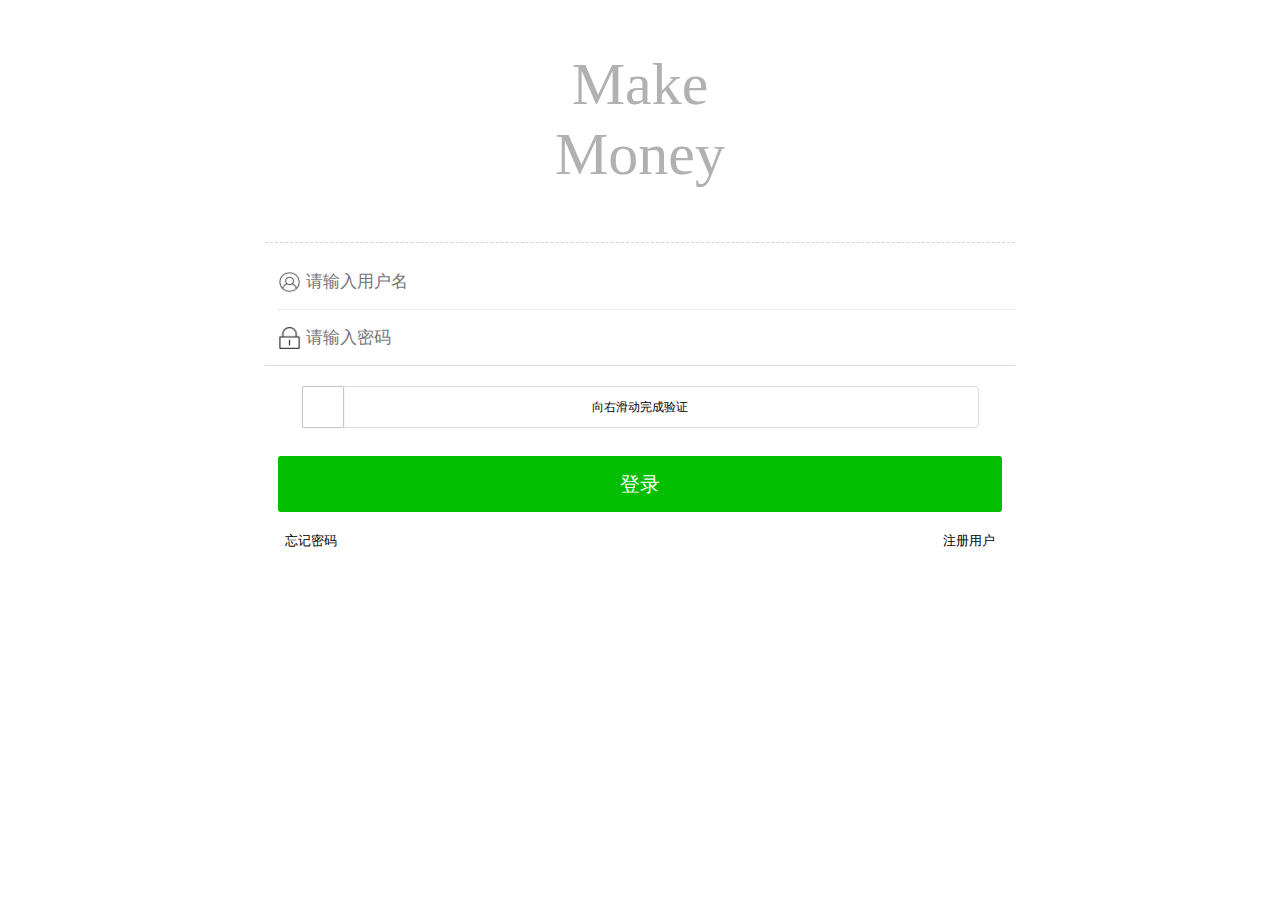
==== hb_web/src/main/webapp/WEB-INF/login.html @ 4bcb5516 "init project" ====
<!DOCTYPE html>
<html>
<head>
    <meta charset="UTF-8">
    <title>用户登陆</title>
    <meta content="width=device-width,initial-scale=1.0,maximum-scale=1.0,user-scalable=0" name="viewport"/>
    <meta content="yes" name="apple-mobile-web-app-capable"/>
    <meta content="black" name="apple-mobile-web-app-status-bar-style"/>
    <meta content="telephone=no" name="format-detection"/>
    <link rel="stylesheet" href="../css/ydui.css?rev=@@hash"/>
    <link rel="stylesheet" href="../css/demo.css"/>
    <link rel="stylesheet" type="text/css" href="../css/verify.css">
    <script src="../js/ydui.flexible.js"></script>
</head>
<body style="background-color: #FFFFFF;">
<section class="g-flexview">
    <aside class="demo-tip" style="text-align: center;padding-top: 10%;padding-bottom: 10%;">
           <span style="font-size: 60px;">Make</span><br><br><br>
    		<span style="font-size: 60px;">Money</span>    
    </aside>
    <section class="g-scrollview">
    <form action="" method="post" id="ff">
        <div class="m-cell">
        	<div class="cell-item">
                <div class="cell-left"><span class="cell-icon"><img src="../img/yh.png" /></span></div>
                <div class="cell-right">
                    <input type="text" name="username" id="username" class="cell-input" placeholder="请输入用户名" autocomplete="off" />
                </div>
            </div>
            <div class="cell-item">
                <div class="cell-left"><span class="cell-icon"><img src="../img/pasword.png" /></span></div>
                <div class="cell-right">
                    <input type="password" name="password" id="password" class="cell-input" placeholder="请输入密码" autocomplete="off" />
                </div>
            </div>
        </div>
       <!-- <h3>滑动验证码</h3>-->
        <center><div id="mpanel1"></div></center>

		<div class="m-button">
            <input id="login" type="submit" value="登录" class="btn-block btn-primary"/>
       </div>
   </form>
       <div style="padding: 20px;font-size: 13px;">
       	<a href="/toreg" style="float: right;">注册用户</a>
		<a href="back.html">忘记密码</a>
       </div>
	
    </section>

</section>

<!--<script src="http://apps.bdimg.com/libs/jquery/2.1.4/jquery.min.js"></script>-->
<script src="../js/jquery.min.js" ></script>
<script src="../js/ydui.js"></script>

<script src="../js/verify.js"></script>
<script src="../js/common.js"></script>
<script type="text/javascript" src="../js/login.js" ></script>

</body>
</html>
---- hb_web/src/main/webapp/css/ydui.css ----
/**
 * Component:	Variables
 * Description:	Define all variables
*/
*, *:before, *:after { box-sizing: border-box; outline: none; }
html, body { height: 100%; }
body { background-color: #F5F5F5; font-size: 12px; -webkit-font-smoothing: antialiased; font-family: arial, sans-serif; }
body, h1, h2, h3, h4, h5, h6, hr, p, blockquote, dl, dt, dd, ul, ol, li, pre, form, fieldset, legend, button, input, textarea, th, td, iframe { margin: 0; padding: 0; }
img, article, aside, details, figcaption, figure, footer, header, menu, nav, section, summary, time, mark, audio, video { display: block; margin: 0; padding: 0; }
h1, h2, h3, h4, h5, h6 { font-size: 100%; }
fieldset, img { border: 0; }
address, caption, cite, dfn, em, th, var, i, em { font-style: normal; font-weight: normal; }
ol, ul { list-style: none; }
a { text-decoration: none; color: inherit; }
a:hover { text-decoration: none; }
a, label, button, input, select { -webkit-tap-highlight-color: rgba(0, 0, 0, 0); }
input, select, button { font: 100% tahoma, \5b8b\4f53, arial; vertical-align: baseline; border-radius: 0; background-color: transparent; -webkit-appearance: none; -moz-appearance: none; }
button::-moz-focus-inner, input[type="reset"]::-moz-focus-inner, input[type="button"]::-moz-focus-inner, input[type="submit"]::-moz-focus-inner, input[type="file"] > input[type="button"]::-moz-focus-inner {
 border: none;
}
input[type=checkbox], input[type=radio] { vertical-align: middle; }
input::-webkit-outer-spin-button, input::-webkit-inner-spin-button {
 -webkit-appearance: none !important;
 -moz-appearance: none !important;
 margin: 0;
}
input:-webkit-autofill {
 -webkit-box-shadow: 0 0 0 1000px white inset;
}
textarea { outline: none; border-radius: 0; -webkit-appearance: none; -moz-appearance: none; overflow: auto; resize: none; font: 100% tahoma, \5b8b\4f53, arial; }
table { border-collapse: collapse; border-spacing: 0; }
.g-view { margin: 0 auto; max-width: 750px; min-width: 300px; }
.g-view:before { content: ''; display: block; width: 100%; height: 0.9rem; }
.g-view:after { content: ''; display: block; width: 100%; height: 1.5rem; }
.g-flexview { height: 100%; display: -webkit-box; display: -webkit-flex; display: -ms-flexbox; display: flex; -webkit-box-orient: vertical; -webkit-box-direction: normal; -webkit-flex-direction: column; -ms-flex-direction: column; flex-direction: column; margin: 0 auto; max-width: 750px; min-width: 300px; }
.g-scrollview { width: 100%; height: 100%; -webkit-box-flex: 1; -webkit-flex: 1; -ms-flex: 1; flex: 1; overflow-y: auto; overflow-x: hidden; -webkit-overflow-scrolling: touch; position: relative; margin-bottom: -1px; }
.g-scrollview:after { content: ''; display: block; width: 100%; height: 0.5rem; }
.ios .g-scrollview { margin-top: 1px; }
.hairline .g-scrollview { margin-top: 0.5px; }
.g-fix-ios-overflow-scrolling-bug { -webkit-overflow-scrolling: auto; }
.mask-black-dialog { background-color: rgba(0, 0, 0, 0.4); position: fixed; z-index: 1500; bottom: 0; right: 0; left: 0; top: 0; display: -webkit-box; display: -webkit-flex; display: -ms-flexbox; display: flex; -webkit-box-pack: center; -webkit-justify-content: center; -ms-flex-pack: center; justify-content: center; -webkit-box-align: center; -webkit-align-items: center; -ms-flex-align: center; align-items: center; }
.mask-black { background-color: rgba(0, 0, 0, 0.4); position: fixed; z-index: 500; bottom: 0; right: 0; left: 0; top: 0; display: -webkit-box; display: -webkit-flex; display: -ms-flexbox; display: flex; -webkit-box-pack: center; -webkit-justify-content: center; -ms-flex-pack: center; justify-content: center; -webkit-box-align: center; -webkit-align-items: center; -ms-flex-align: center; align-items: center; }
.mask-white-dialog { background-color: rgba(0, 0, 0, 0); position: fixed; z-index: 1500; bottom: 0; right: 0; left: 0; top: 0; display: -webkit-box; display: -webkit-flex; display: -ms-flexbox; display: flex; -webkit-box-pack: center; -webkit-justify-content: center; -ms-flex-pack: center; justify-content: center; -webkit-box-align: center; -webkit-align-items: center; -ms-flex-align: center; align-items: center; }
.mask-white { background-color: rgba(0, 0, 0, 0); position: fixed; z-index: 500; bottom: 0; right: 0; left: 0; top: 0; display: -webkit-box; display: -webkit-flex; display: -ms-flexbox; display: flex; -webkit-box-pack: center; -webkit-justify-content: center; -ms-flex-pack: center; justify-content: center; -webkit-box-align: center; -webkit-align-items: center; -ms-flex-align: center; align-items: center; }
@font-face { font-family: 'YDUI-INLAY'; src: url([data-uri]) format('truetype'); }
.m-button { padding: 0 0.24rem; }
.btn { text-align: center; position: relative; border: none; pointer-events: auto; height: 0.7rem; line-height: 0.7rem; font-size: 0.26rem; display: inline-block; padding: 0 .2rem; border-radius: 3px; }
.btn-block { text-align: center; position: relative; border: none; pointer-events: auto; width: 100%; display: block; font-size: 0.36rem; height: 1rem; line-height: 1rem; margin-top: 0.5rem; border-radius: 3px; }
.btn-primary { background-color: #04BE02; color: #FFF; }
.btn-primary:active { background-color: #04ab02; }
.btn-danger { background-color: #EF4F4F; color: #FFF; }
.btn-danger:active { background-color: #d74747; }
.btn-warning { background-color: #FFB400; color: #FFF; }
.btn-warning:active { background-color: #e6a200; }
.btn-disabled { background-color: #CCC; color: #F0F0F0; pointer-events: none; }
.btn-disabled:active { background-color: #b8b8b8; }
.btn-hollow { background-color: #FFF; color: #454545; }
.btn-hollow:active { background-color: #e6e6e6; }
.btn-hollow:after { content: ''; width: 200%; height: 200%; position: absolute; top: 0; left: 0; -webkit-transform: scale(0.5); transform: scale(0.5); -webkit-transform-origin: 0 0; transform-origin: 0 0; border: 1px solid #D9D9D9; border-radius: 6px; }
input[type="button"].btn-hollow, input[type="submit"].btn-hollow { border: 1px solid #D9D9D9; }
.hairline input[type="button"].btn-hollow, .hairline input[type="submit"].btn-hollow { border: 0.5px solid #B2B2B2; }
@-webkit-keyframes zoomIn {
 from {
 opacity: 0;
 -webkit-transform: scale3d(0.3, 0.3, 0.3);
 transform: scale3d(0.3, 0.3, 0.3);
}
 50% {
 opacity: 1;
}
}
@keyframes zoomIn {
 from {
 opacity: 0;
 -webkit-transform: scale3d(0.3, 0.3, 0.3);
 transform: scale3d(0.3, 0.3, 0.3);
}
 50% {
 opacity: 1;
}
}
.m-confirm { width: 85%; background-color: #FAFAFA; border-radius: 2px; font-size: 15px; -webkit-animation: zoomIn .15s ease forwards; animation: zoomIn .15s ease forwards; }
.m-alert { -webkit-animation: zoomIn .15s ease forwards; animation: zoomIn .15s ease forwards; }
.m-alert .confirm-bd { text-align: center; padding: 20px 20px 0 20px; }
.m-alert .confirm-ft { margin-top: 14px; }
.confirm-hd { text-align: left; padding: 15px 20px 5px; }
.confirm-hd .confirm-title { font-weight: normal; color: #444; word-break: break-all; }
.confirm-bd { text-align: left; padding: 0 20px; font-size: 14px; color: #888; line-height: 20px; word-break: break-all; }
.confirm-ft { position: relative; line-height: 40px; margin-top: 14px; display: -webkit-box; display: -webkit-flex; display: -ms-flexbox; display: flex; }
.confirm-ft:after { content: ''; position: absolute; z-index: 0; top: 0; left: 0; width: 100%; height: 1px; border-top: 1px solid #D9D9D9; -webkit-transform: scaleY(0.5); transform: scaleY(0.5); -webkit-transform-origin: 0 0; transform-origin: 0 0; }
.confirm-ft > a { position: relative; text-align: center; display: block; -webkit-box-flex: 1; -webkit-flex: 1; -ms-flex: 1; flex: 1; padding: 0 2px; }
.confirm-ft > a:not(:last-child):after { content: ''; position: absolute; z-index: 0; top: 0; right: 0; height: 100%; border-right: 1px solid #D9D9D9; -webkit-transform: scaleX(0.5); transform: scaleX(0.5); -webkit-transform-origin: 100% 0; transform-origin: 100% 0; }
.confirm-ft > a.confirm-btn.default { color: #353535; }
.confirm-ft > a.confirm-btn.primary { color: #0BB20C; }

@media screen and (min-width: 768px) {
.m-confirm { width: 40%; }
}
.m-toast { min-width: 130px; max-width: 80%; padding-top: 20px; background: rgba(40, 40, 40, 0.8); text-align: center; border-radius: 3px; color: #FFF; z-index: 1501; -webkit-animation: zoomIn .06s ease forwards; animation: zoomIn .06s ease forwards; }
.m-toast.none-icon { padding-top: 10px; border-radius: 3px; }
.m-toast.none-icon .toast-content { padding: 0 36px 10px 36px; }
.toast-content { font-size: 15px; padding: 0 15px 20px 15px; line-height: 22px; word-break: break-all; }
.toast-success-ico, .toast-error-ico { display: block; margin-bottom: 10px; }
.toast-success-ico:after, .toast-error-ico:after { display: inline-block; content: ''; }
.toast-success-ico:after { width: 43px; height: 35px; background: url('[data-uri]') no-repeat; background-size: 43px 35px; }
.toast-error-ico:after { width: 35px; height: 35px; background: url('[data-uri]') no-repeat; background-size: 35px 35px; }
@-webkit-keyframes downIn {
 0% {
 opacity: 0;
 -webkit-transform: translate3d(0, -50px, 0);
 transform: translate3d(0, -50px, 0);
}
 50% {
 opacity: .5;
}
 100% {
 opacity: 1;
 -webkit-transform: translate3d(0, 0, 0);
 transform: translate3d(0, 0, 0);
}
}
@keyframes downIn {
 0% {
 opacity: 0;
 -webkit-transform: translate3d(0, -50px, 0);
 transform: translate3d(0, -50px, 0);
}
 50% {
 opacity: .5;
}
 100% {
 opacity: 1;
 -webkit-transform: translate3d(0, 0, 0);
 transform: translate3d(0, 0, 0);
}
}
@-webkit-keyframes upOut {
 0% {
 opacity: 1;
 -webkit-transform: translate3d(0, 0, 0);
 transform: translate3d(0, 0, 0);
}
 50% {
 opacity: 1;
}
 100% {
 opacity: 0;
 -webkit-transform: translate3d(0, -50px, 0);
 transform: translate3d(0, -50px, 0);
}
}
@keyframes upOut {
 0% {
 opacity: 1;
 -webkit-transform: translate3d(0, 0, 0);
 transform: translate3d(0, 0, 0);
}
 50% {
 opacity: 1;
}
 100% {
 opacity: 0;
 -webkit-transform: translate3d(0, -50px, 0);
 transform: translate3d(0, -50px, 0);
}
}
.m-notify { position: fixed; top: 0; left: 0; width: 100%; background-color: rgba(0, 0, 0, 0.8); line-height: .28rem; z-index: 1500; font-size: .26rem; color: #FFF; padding: .3rem .24rem; opacity: 0; -webkit-animation: downIn .2s linear forwards; animation: downIn .2s linear forwards; word-break: break-all; text-align: center; }
.m-notify.notify-out { opacity: 1; -webkit-animation: upOut .15s linear forwards; animation: upOut .15s linear forwards; }
@-webkit-keyframes rotate-loading {
 0% {
 -webkit-transform: rotate(0);
 transform: rotate(0);
}
 100% {
 -webkit-transform: rotate(360deg);
 transform: rotate(360deg);
}
}
@keyframes rotate-loading {
 0% {
 -webkit-transform: rotate(0);
 transform: rotate(0);
}
 100% {
 -webkit-transform: rotate(360deg);
 transform: rotate(360deg);
}
}
.m-loading { border-radius: 4px; color: #FFF; background-color: rgba(40, 40, 40, 0.8); -webkit-animation: zoomIn .1s ease forwards; animation: zoomIn .1s ease forwards; display: -webkit-box; display: -webkit-flex; display: -ms-flexbox; display: flex; -webkit-box-align: center; -webkit-align-items: center; -ms-flex-align: center; align-items: center; padding: 0 23px 0 24px; height: 48px; }
.m-loading .loading-icon { width: 28px; height: 28px; background: url('[data-uri]') no-repeat; background-size: 28px 28px; -webkit-animation: rotate-loading 0.45s linear forwards infinite; animation: rotate-loading 0.45s linear forwards infinite; margin-right: 10px; }
.m-loading .loading-txt { font-size: 15px; color: #FFF; max-width: 140px; overflow: hidden; white-space: nowrap; text-overflow: ellipsis; }
.m-celltitle { padding: 0 0.24rem 0.1rem; font-size: 0.3rem; text-align: left; color: #888; position: relative; z-index: 1; }
.m-celltitle:after { content: ''; position: absolute; z-index: 0; bottom: 0; left: 0; width: 100%; height: 1px; border-bottom: 1px solid #D9D9D9; -webkit-transform: scaleY(0.5); transform: scaleY(0.5); -webkit-transform-origin: 0 100%; transform-origin: 0 100%; }
.m-cell { background-color: #FFF; position: relative; z-index: 1; margin-bottom: .35rem; }
.m-cell:after { content: ''; position: absolute; z-index: 0; bottom: 0; left: 0; width: 100%; height: 1px; border-bottom: 1px solid #B2B2B2; -webkit-transform: scaleY(0.5); transform: scaleY(0.5); -webkit-transform-origin: 0 100%; transform-origin: 0 100%; }
.m-cell a.cell-item, .m-cell label.cell-item { background-color: #FFF; }
.m-cell a.cell-item:active, .m-cell label.cell-item:active { background-color: #f5f5f5; }
.cell-item { display: -webkit-box; display: -webkit-flex; display: -ms-flexbox; display: flex; position: relative; padding-left: 0.24rem; overflow: hidden; }
.cell-item:not(:last-child):after { margin-left: 0.24rem; content: ''; position: absolute; z-index: 0; bottom: 0; left: 0; width: 100%; height: 1px; border-bottom: 1px solid #D9D9D9; -webkit-transform: scaleY(0.5); transform: scaleY(0.5); -webkit-transform-origin: 0 100%; transform-origin: 0 100%; }
.cell-left { color: #333; font-size: 0.3rem; white-space: nowrap; display: -webkit-box; display: -webkit-flex; display: -ms-flexbox; display: flex; -webkit-box-align: center; -webkit-align-items: center; -ms-flex-align: center; align-items: center; }
.cell-right { -webkit-box-flex: 1; -webkit-flex: 1; -ms-flex: 1; flex: 1; width: 100%; min-height: 1rem; color: #525252; text-align: right; font-size: 0.26rem; padding-right: 0.24rem; display: -webkit-box; display: -webkit-flex; display: -ms-flexbox; display: flex; -webkit-box-align: center; -webkit-align-items: center; -ms-flex-align: center; align-items: center; -webkit-box-pack: end; -webkit-justify-content: flex-end; -ms-flex-pack: end; justify-content: flex-end; }
.cell-right input[type="datetime-local"], .cell-right input[type="date"], .cell-right input[type="time"] { line-height: 1rem; -webkit-appearance: none; -moz-appearance: none; }
.cell-right input[type="radio"], .cell-right input[type="checkbox"]:not(.m-switch) { -webkit-appearance: none; -moz-appearance: none; position: absolute; left: -9999em; }
.cell-right input[type="radio"] + .cell-radio-icon:after, .cell-right input[type="checkbox"]:not(.m-switch) + .cell-radio-icon:after, .cell-right input[type="radio"] + .cell-checkbox-icon:after, .cell-right input[type="checkbox"]:not(.m-switch) + .cell-checkbox-icon:after { font-family: 'YDUI-INLAY'; font-size: .44rem; }
.cell-right input[type="radio"] + .cell-radio-icon:after, .cell-right input[type="checkbox"]:not(.m-switch) + .cell-radio-icon:after { content: '\e600'; color: #4CD864; display: none; }
.cell-right input[type="radio"] + .cell-checkbox-icon:after, .cell-right input[type="checkbox"]:not(.m-switch) + .cell-checkbox-icon:after { content: '\e604'; color: #D9D9D9; }
.cell-right input[type="radio"]:checked + .cell-radio-icon:after, .cell-right input[type="checkbox"]:not(.m-switch):checked + .cell-radio-icon:after { display: inline-block; }
.cell-right input[type="radio"]:checked + .cell-checkbox-icon:after, .cell-right input[type="checkbox"]:not(.m-switch):checked + .cell-checkbox-icon:after { color: #4CD864; content: '\e601'; }
.cell-right:active { background: none;/* for firefox */
}
.cell-input { -webkit-box-flex: 1; -webkit-flex: 1; -ms-flex: 1; flex: 1; height: 1rem; border: none; font-size: 0.3rem; background: transparent; color: #555; display: -webkit-box; display: -webkit-flex; display: -ms-flexbox; display: flex; -webkit-box-pack: start; -webkit-justify-content: flex-start; -ms-flex-pack: start; justify-content: flex-start; text-align: left;/* fuck UC */
}
.cell-select { -webkit-box-flex: 1; -webkit-flex: 1; -ms-flex: 1; flex: 1; height: 1rem; border: none; display: block; color: #A9A9A9; font-size: 0.3rem; margin-left: -0.08rem;/* 去除select默认缩进 */
}
.cell-multiple-selecet { margin-right: 2%; -webkit-box-flex: 1; -webkit-flex-grow: 1; -ms-flex-positive: 1; flex-grow: 1; display: block; }
.cell-multiple-selecet select { width: 100%; height: .6rem; border: 1px solid #D9D9D9; border-radius: 2px; -webkit-appearance: none; -moz-appearance: none; text-indent: 2px; color: #A9A9A9; }
.cell-multiple-selecet select:active { border-color: #888; background-color: #F2F2F2; }
.cell-multiple-selecet select:focus { border: none; background-color: #C00; }
.cell-multiple-selecet:last-child { margin-right: 0; }
.cell-icon { display: block; }
.cell-icon:before, .cell-icon:after { color: #A6A5A5; font-size: 0.42rem !important; margin-right: .1rem; }
.cell-icon img { height: .4rem; margin-right: .1rem; }
.cell-arrow:after { margin-left: .05rem; margin-right: -0.08rem; display: block; font-family: 'YDUI-INLAY'; font-size: 0.34rem; color: #C9C9C9; content: '\e608'; }
.cell-textarea { width: 100%; border: none; display: block; /* for old android */
height: 1.5rem; padding: .2rem 0; }
.m-switch { -webkit-appearance: none; -moz-appearance: none; position: relative; display: block; width: 52px; height: 32px; left: 0; border: 1px solid #DFDFDF; border-radius: 16px; background-color: #DFDFDF; z-index: 2; }
.m-switch:before, .m-switch:after { content: ''; position: absolute; top: 0; left: 0; height: 30px; border-radius: 15px; -webkit-transition: -webkit-transform .3s; transition: -webkit-transform .3s; transition: transform .3s; transition: transform .3s, -webkit-transform .3s; }
.m-switch:before { width: 50px; background-color: #FDFDFD; }
.m-switch:after { width: 30px; background-color: #FFF; box-shadow: 0 1px 3px rgba(0, 0, 0, 0.4); }
.m-switch:checked { border-color: #4CD864; background-color: #4CD864; }
.m-switch:checked:before { -webkit-transform: scale(0); transform: scale(0); }
.m-switch:checked:after { -webkit-transform: translateX(20px); transform: translateX(20px); }
.m-switch-old:checked + .m-switch { border-color: #4CD864; background-color: #4CD864; }
.m-switch-old:checked + .m-switch:before { -webkit-transform: scale(0); transform: scale(0); }
.m-switch-old:checked + .m-switch:after { -webkit-transform: translateX(20px); transform: translateX(20px); }
.m-gridstitle { padding: 0.35rem 0.24rem 0.1rem; font-size: 0.3rem; text-align: left; color: #888; position: relative; z-index: 1; background-color: #F5F5F5; }
.m-gridstitle:after { content: ''; position: absolute; z-index: 3; bottom: 0; left: 0; width: 100%; height: 1px; border-bottom: 1px solid #D9D9D9; -webkit-transform: scaleY(0.5); transform: scaleY(0.5); -webkit-transform-origin: 0 100%; transform-origin: 0 100%; }
.m-grids-2 { overflow: hidden; position: relative; background-color: #FFF; }
.m-grids-2:before { content: ''; position: absolute; z-index: 1; bottom: 0; left: 0; width: 100%; height: 1px; border-bottom: 1px solid #B2B2B2; -webkit-transform: scaleY(0.5); transform: scaleY(0.5); -webkit-transform-origin: 0 100%; transform-origin: 0 100%; }
.m-grids-2 .grids-item { width: 50%; }
.m-grids-2 .grids-item:not(:nth-child(2n)):before {
 content: '';
 position: absolute;
 z-index: 0;
 top: 0;
 right: 0;
 height: 100%;
 border-right: 1px solid #D9D9D9;
 -webkit-transform: scaleX(0.5);
 transform: scaleX(0.5);
 -webkit-transform-origin: 100% 0;
 transform-origin: 100% 0;
}
.m-grids-3 { overflow: hidden; position: relative; background-color: #FFF; }
.m-grids-3:before { content: ''; position: absolute; z-index: 1; bottom: 0; left: 0; width: 100%; height: 1px; border-bottom: 1px solid #B2B2B2; -webkit-transform: scaleY(0.5); transform: scaleY(0.5); -webkit-transform-origin: 0 100%; transform-origin: 0 100%; }
.m-grids-3 .grids-item { width: 33.333333%; }
.m-grids-3 .grids-item:not(:nth-child(3n)):before {
 content: '';
 position: absolute;
 z-index: 0;
 top: 0;
 right: 0;
 height: 100%;
 border-right: 1px solid #D9D9D9;
 -webkit-transform: scaleX(0.5);
 transform: scaleX(0.5);
 -webkit-transform-origin: 100% 0;
 transform-origin: 100% 0;
}
.m-grids-4 { overflow: hidden; position: relative; background-color: #FFF; }
.m-grids-4:before { content: ''; position: absolute; z-index: 1; bottom: 0; left: 0; width: 100%; height: 1px; border-bottom: 1px solid #B2B2B2; -webkit-transform: scaleY(0.5); transform: scaleY(0.5); -webkit-transform-origin: 0 100%; transform-origin: 0 100%; }
.m-grids-4 .grids-item { width: 25%; }
.m-grids-4 .grids-item:not(:nth-child(4n)):before {
 content: '';
 position: absolute;
 z-index: 0;
 top: 0;
 right: 0;
 height: 100%;
 border-right: 1px solid #D9D9D9;
 -webkit-transform: scaleX(0.5);
 transform: scaleX(0.5);
 -webkit-transform-origin: 100% 0;
 transform-origin: 100% 0;
}
.m-grids-5 { overflow: hidden; position: relative; background-color: #FFF; }
.m-grids-5:before { content: ''; position: absolute; z-index: 1; bottom: 0; left: 0; width: 100%; height: 1px; border-bottom: 1px solid #B2B2B2; -webkit-transform: scaleY(0.5); transform: scaleY(0.5); -webkit-transform-origin: 0 100%; transform-origin: 0 100%; }
.m-grids-5 .grids-item { width: 20%; }
.m-grids-5 .grids-item:not(:nth-child(5n)):before {
 content: '';
 position: absolute;
 z-index: 0;
 top: 0;
 right: 0;
 height: 100%;
 border-right: 1px solid #D9D9D9;
 -webkit-transform: scaleX(0.5);
 transform: scaleX(0.5);
 -webkit-transform-origin: 100% 0;
 transform-origin: 100% 0;
}
.grids-item { width: 25%; float: left; position: relative; z-index: 0; padding: 0.32rem 0; font-size: 0.28rem; }
.grids-item:after { content: ''; position: absolute; z-index: 0; bottom: 0; left: 0; width: 100%; height: 1px; border-bottom: 1px solid #D9D9D9; -webkit-transform: scaleY(0.5); transform: scaleY(0.5); -webkit-transform-origin: 0 100%; transform-origin: 0 100%; }
.grids-icon { height: .68rem; display: -webkit-box; display: -webkit-flex; display: -ms-flexbox; display: flex; -webkit-box-pack: center; -webkit-justify-content: center; -ms-flex-pack: center; justify-content: center; -webkit-box-align: center; -webkit-align-items: center; -ms-flex-align: center; align-items: center; }
.grids-icon img { height: 70%; }
.grids-txt { word-wrap: normal; text-overflow: ellipsis; white-space: nowrap; overflow: hidden; text-align: center; color: #333; padding: 0 .2rem; }
@font-face { font-family: 'YDUI-ICONS'; src: url('http://at.alicdn.com/t/font_1461139240_0312312.ttf') format('truetype'); }
[class^="icon-"]:before, [class*=" icon-"]:before { font-family: 'YDUI-ICONS'; font-size: inherit; }
.icon-footmark:before { content: '\e636'; }
.icon-discount:before { content: '\e633'; }
.icon-verifycode:before { content: '\e632'; }
.icon-star-outline:before { content: '\e630'; }
.icon-star:before { content: '\e631'; }
.icon-weibo:before { content: '\e62f'; }
.icon-download:before { content: '\e62e'; }
.icon-next:before { content: '\e62d'; }
.icon-home-outline:before { content: '\e62c'; }
.icon-home:before { content: '\e63d'; }
.icon-weixin:before { content: '\e629'; }
.icon-refresh:before { content: '\e628'; }
.icon-tencent-weibo:before { content: '\e627'; }
.icon-search:before { content: '\e626'; }
.icon-time:before { content: '\e625'; }
.icon-prev:before { content: '\e624'; }
.icon-like-outline:before { content: '\e639'; }
.icon-like:before { content: '\e63a'; }
.icon-setting:before { content: '\e623'; }
.icon-delete:before { content: '\e622'; }
.icon-sortlist:before { content: '\e621'; }
.icon-sortlarger:before { content: '\e620'; }
.icon-sortlargest:before { content: '\e61f'; }
.icon-qq:before { content: '\e62a'; }
.icon-more:before { content: '\e618'; }
.icon-shopcart-outline:before { content: '\e61a'; }
.icon-shopcart:before { content: '\e619'; }
.icon-checkoff:before { content: '\e617'; }
.icon-bad:before { content: '\e61c'; }
.icon-video:before { content: '\e61d'; }
.icon-clock:before { content: '\e61e'; }
.icon-ucenter-outline:before { content: '\e616'; }
.icon-ucenter:before { content: '\e615'; }
.icon-warn-outline:before { content: '\e613'; }
.icon-warn:before { content: '\e614'; }
.icon-share1:before { content: '\e610'; }
.icon-share2:before { content: '\e60e'; }
.icon-share3:before { content: '\e60d'; }
.icon-feedback:before { content: '\e60f'; }
.icon-type:before { content: '\e60c'; }
.icon-discover:before { content: '\e60b'; }
.icon-good:before { content: '\e61b'; }
.icon-shield-outline:before { content: '\e608'; }
.icon-shield:before { content: '\e60a'; }
.icon-qrscan:before { content: '\e609'; }
.icon-location:before { content: '\e607'; }
.icon-phone1:before { content: '\e606'; }
.icon-phone2:before { content: '\e637'; }
.icon-phone3:before { content: '\e63b'; }
.icon-error-outline:before { content: '\e602'; }
.icon-error:before { content: '\e603'; }
.icon-play:before { content: '\e601'; }
.icon-compose:before { content: '\e600'; }
.icon-question:before { content: '\e62b'; }
.icon-order:before { content: '\e638'; }
.m-navbar { height: 0.9rem; position: relative; display: -webkit-box; display: -webkit-flex; display: -ms-flexbox; display: flex; background-color: rgba(255, 255, 255, 0.98); }
.m-navbar:after { content: ''; position: absolute; z-index: 2; bottom: 0; left: 0; width: 100%; height: 1px; border-bottom: 1px solid #B2B2B2; -webkit-transform: scaleY(0.5); transform: scaleY(0.5); -webkit-transform-origin: 0 100%; transform-origin: 0 100%; }
.m-navbar.navbar-fixed { position: fixed; top: 0; left: 0; width: 100%; z-index: 100; }
.navbar-item { height: 0.9rem; min-width: 25%; /* for low version android */
-webkit-box-flex: 0; -webkit-flex: 0 0 25%; -ms-flex: 0 0 25%; flex: 0 0 25%; padding: 0 0.2rem; display: -webkit-box; display: -webkit-flex; display: -ms-flexbox; display: flex; -webkit-box-align: center; -webkit-align-items: center; -ms-flex-align: center; align-items: center; font-size: 0.3rem; white-space: nowrap; overflow: hidden; color: #5C5C5C; }
.navbar-item:first-child { -webkit-box-ordinal-group: 2; -webkit-order: 1; -ms-flex-order: 1; order: 1; margin-right: -25%; }
.navbar-item:last-child { -webkit-box-ordinal-group: 4; -webkit-order: 3; -ms-flex-order: 3; order: 3; -webkit-box-pack: end; -webkit-justify-content: flex-end; -ms-flex-pack: end; justify-content: flex-end; }
.navbar-item .back-ico:before, .navbar-item .next-ico:before { display: block; font-family: 'YDUI-INLAY'; font-size: 0.36rem; color: #5C5C5C; }
.navbar-item .back-ico:before { content: '\e607'; }
.navbar-item .next-ico:before { content: '\e608'; }
.navbar-center { -webkit-box-ordinal-group: 3; -webkit-order: 2; -ms-flex-order: 2; order: 2; display: -webkit-box; display: -webkit-flex; display: -ms-flexbox; display: flex; -webkit-box-pack: center; -webkit-justify-content: center; -ms-flex-pack: center; justify-content: center; -webkit-box-align: center; -webkit-align-items: center; -ms-flex-align: center; align-items: center; height: 0.9rem; width: 50%; margin-left: 25%; }
.navbar-center .navbar-title { text-align: center; width: 100%; white-space: nowrap; overflow: hidden; display: block; text-overflow: ellipsis; font-size: 0.4rem; color: #5C5C5C; }
.navbar-center > img { height: 60%; }
.m-tabbar { width: 100%; position: relative; z-index: 100; display: -webkit-box; display: -webkit-flex; display: -ms-flexbox; display: flex; -webkit-box-align: center; -webkit-align-items: center; -ms-flex-align: center; align-items: center; padding: .104rem 0 .07rem; background-color: rgba(255, 255, 255, 0.96); }
.m-tabbar:after { content: ''; position: absolute; z-index: 0; top: 0; left: 0; width: 100%; height: 1px; border-top: 1px solid #B2B2B2; -webkit-transform: scaleY(0.5); transform: scaleY(0.5); -webkit-transform-origin: 0 0; transform-origin: 0 0; }
.m-tabbar.tabbar-fixed { position: fixed; bottom: 0; left: 0; z-index: 49; }
.tabbar-item { -webkit-box-flex: 1; -webkit-flex: 1; -ms-flex: 1; flex: 1; display: -webkit-box; display: -webkit-flex; display: -ms-flexbox; display: flex; -webkit-box-orient: vertical; -webkit-box-direction: normal; -webkit-flex-direction: column; -ms-flex-direction: column; flex-direction: column; -webkit-box-pack: center; -webkit-justify-content: center; -ms-flex-pack: center; justify-content: center; -webkit-box-align: center; -webkit-align-items: center; -ms-flex-align: center; align-items: center; color: #979797; }
.tabbar-item.tabbar-active { color: #09BB07; }
.tabbar-item.tabbar-active .tabbar-icon { color: inherit; }
.tabbar-item .badge { position: absolute; top: -0.02rem; left: 100%; z-index: 999; margin-left: -0.15rem; }
.tabbar-dot { display: block; width: 10px; height: 10px; background-color: #EF4F4F; border-radius: 50%; position: absolute; top: .02rem; left: 100%; z-index: 999; margin-left: -0.11rem; }
.tabbar-icon { height: 0.5832rem; color: #979797; display: -webkit-box; display: -webkit-flex; display: -ms-flexbox; display: flex; -webkit-box-align: center; -webkit-align-items: center; -ms-flex-align: center; align-items: center; position: relative; }
.tabbar-icon *:before, .tabbar-icon *:after { font-size: 0.54rem !important; display: block; }
.tabbar-icon img { height: 70%; }
.tabbar-txt { display: inline-block; font-size: 0.24rem; }
.m-list { overflow: hidden; position: relative; }
.m-list .list-item:active { background: none;/* for firefox */
}
.list-img { height: 0; width: 100%; padding: 50% 0; overflow: hidden; }
.list-img img { width: 100%; margin-top: -50%; background-color: #FFF; border: none; }
.list-mes { background-color: #FFF; }
.list-mes .list-title { color: #505050; font-size: .26rem; text-align: justify; font-weight: 800; }
.list-mes .list-mes-item { overflow: hidden; display: -webkit-box; display: -webkit-flex; display: -ms-flexbox; display: flex; -webkit-box-align: end; -webkit-align-items: flex-end; -ms-flex-align: end; align-items: flex-end; -webkit-box-pack: justify; -webkit-justify-content: space-between; -ms-flex-pack: justify; justify-content: space-between; color: #999; }
.list-price { font-size: .3rem; color: #EB5211; }
.list-price > em { font-size: .22rem; }
.list-del-price { padding-left: .06rem; font-size: .2rem; margin-left: .02rem; position: relative; color: #8C8C8C; }
.list-del-price:after { content: ''; position: absolute; z-index: 0; top: 0; left: 0; width: 100%; height: 1px; border-top: 1px solid #8C8C8C; -webkit-transform: scaleY(0.5); transform: scaleY(0.5); -webkit-transform-origin: 0 0; transform-origin: 0 0; top: auto; bottom: 50%; }
.list-theme1 { padding: 0 2px 0; }
.list-theme1 .list-item { width: 50%; float: left; padding: 0 2px; margin-top: 4px; }
.list-theme1 .list-item .list-mes { padding: .1rem; }
.list-theme1 .list-item .list-mes .list-title { word-wrap: normal; text-overflow: ellipsis; white-space: nowrap; overflow: hidden; text-align: justify; height: .36rem; }
.list-theme2 .list-item { width: 50%; float: left; padding-top: 4px; }
.list-theme2 .list-item:nth-child(odd) { padding-right: 2px; }
.list-theme2 .list-item:nth-child(even) { padding-left: 2px; }
.list-theme2 .list-item .list-mes { padding: .1rem; }
.list-theme2 .list-item .list-mes .list-title { word-wrap: normal; text-overflow: ellipsis; white-space: nowrap; overflow: hidden; text-align: justify; height: .36rem; }
.list-theme3 .list-item { width: 50%; float: left; padding: .2rem; position: relative; z-index: 0; background-color: #FFF; }
.list-theme3 .list-item:before { content: ''; position: absolute; z-index: 0; bottom: 0; left: 0; width: 100%; height: 1px; border-bottom: 1px solid #D9D9D9; -webkit-transform: scaleY(0.5); transform: scaleY(0.5); -webkit-transform-origin: 0 100%; transform-origin: 0 100%; }
.list-theme3 .list-item:nth-child(odd):after { content: ''; position: absolute; z-index: 0; top: 0; right: 0; height: 100%; border-right: 1px solid #D9D9D9; -webkit-transform: scaleX(0.5); transform: scaleX(0.5); -webkit-transform-origin: 100% 0; transform-origin: 100% 0; }
.list-theme3 .list-item .list-mes { padding-top: .1rem; box-sizing: content-box; }
.list-theme3 .list-item .list-mes .list-title { word-wrap: normal; text-overflow: ellipsis; white-space: nowrap; overflow: hidden; text-align: justify; height: .35rem; }
.list-theme3 .list-item:active { background: #FFF;/* for old android */
}
.list-theme4 { padding: 0 7px; background-color: #FFF; }
.list-theme4 .list-item { overflow: hidden; display: -webkit-box; display: -webkit-flex; display: -ms-flexbox; display: flex; padding: 7px 0 8px 0; position: relative; }
.list-theme4 .list-item:not(:last-child):after { content: ''; position: absolute; z-index: 0; bottom: 0; left: 0; width: 100%; height: 1px; border-bottom: 1px solid #D9D9D9; -webkit-transform: scaleY(0.5); transform: scaleY(0.5); -webkit-transform-origin: 0 100%; transform-origin: 0 100%; }
.list-theme4 .list-item .list-img { width: 2rem; padding: 1rem 0; }
.list-theme4 .list-item .list-mes { -webkit-box-flex: 1; -webkit-flex: 1; -ms-flex: 1; flex: 1; padding-left: 7px; }
.list-theme4 .list-item .list-mes .list-title { overflow: hidden; display: -webkit-box; -webkit-line-clamp: 3; -webkit-box-orient: vertical; word-break: break-all; text-overflow: ellipsis; line-height: 0.38rem; max-height: 1.34rem; }
.list-theme4 .list-item .list-mes .list-mes-item { padding-top: .1rem; }
.list-theme5 { background-color: #FFF; }
.list-theme5 .list-item { display: block; position: relative; z-index: 1; padding: .2rem .2rem 0 .2rem; }
.list-theme5 .list-item:after { content: ''; position: absolute; z-index: 0; bottom: 0; left: 0; width: 100%; height: 1px; border-bottom: 1px solid #D9D9D9; -webkit-transform: scaleY(0.5); transform: scaleY(0.5); -webkit-transform-origin: 0 100%; transform-origin: 0 100%; }
.list-theme5 .list-item .list-mes { padding: .2rem 0 .15rem; }
.list-theme5 .list-item .list-mes .list-mes-item { padding-top: .06rem; }

@media screen and (min-width: 768px) {
.list-theme1 { padding: 0 4px; }
.list-theme1 .list-item { padding: 0 4px; margin-top: 8px; }
.list-theme2 .list-item { padding-top: 8px; }
.list-theme2 .list-item:nth-child(odd) { padding-right: 4px; }
.list-theme2 .list-item:nth-child(even) { padding-left: 4px; }
.list-theme4 { padding: 0 9px; }
.list-theme4 .list-item { padding: 9px 0 10px 0; }
.list-theme4 .list-item .list-mes { padding-left: 9px; }
}
.list-loading { margin-top: .1rem; text-align: center; font-size: .26rem; color: #999; height: .66rem; line-height: .66rem; }
.list-loading img { height: inherit; display: inline-block; }
.list-donetip { font-size: .24rem; text-align: center; padding: .25rem 0; color: #777; }
.pullrefresh-animation-timing { -webkit-transition: -webkit-transform 150ms; transition: -webkit-transform 150ms; transition: transform 150ms; transition: transform 150ms, -webkit-transform 150ms; }
@-webkit-keyframes backRotateAnimation {
 0% {
 -webkit-transform: rotate(0deg);
 transform: rotate(0deg);
}
 100% {
 -webkit-transform: rotate(-360deg);
 transform: rotate(-360deg);
}
}
@keyframes backRotateAnimation {
 0% {
 -webkit-transform: rotate(0deg);
 transform: rotate(0deg);
}
 100% {
 -webkit-transform: rotate(-360deg);
 transform: rotate(-360deg);
}
}
.pullrefresh-dragtip { position: absolute; top: -46px; left: 50%; z-index: 996; -webkit-transform: translate3d(0px, 0px, 0px); transform: translate3d(0px, 0px, 0px); width: 42px; height: 42px; line-height: 42px; margin-left: -21px; border-radius: 50%; text-align: center; background-color: #FFF; box-shadow: 0 1px 4px rgba(0, 0, 0, 0.25); }
.pullrefresh-dragtip > span { display: -webkit-box; display: -webkit-flex; display: -ms-flexbox; display: flex; -webkit-box-pack: center; -webkit-justify-content: center; -ms-flex-pack: center; justify-content: center; -webkit-box-align: center; -webkit-align-items: center; -ms-flex-align: center; align-items: center; height: inherit; }
.pullrefresh-dragtip > span:after { content: ''; display: block; width: 20px; height: 20px; background: url('[data-uri]') no-repeat; background-size: 20px 20px; }
.pullrefresh-dragtip > span.pullrefresh-loading:after { background: url('[data-uri]') no-repeat; background-size: 20px 20px; -webkit-animation: backRotateAnimation .4s linear infinite; animation: backRotateAnimation .4s linear infinite; }
.pullrefresh-draghelp { width: 100%; height: 100%; position: fixed; top: 0; left: 0; z-index: 99; display: -webkit-box; display: -webkit-flex; display: -ms-flexbox; display: flex; -webkit-box-pack: center; -webkit-justify-content: center; -ms-flex-pack: center; justify-content: center; -webkit-box-align: center; -webkit-align-items: center; -ms-flex-align: center; align-items: center; }
.pullrefresh-draghelp > div { width: 2.3rem; height: 2.3rem; background-color: rgba(0, 0, 0, 0.8); }
.pullrefresh-draghelp > div:before { content: '\e60d'; font-family: 'YDUI-INLAY'; font-size: .88rem; text-align: center; color: #FFF; display: block; padding-top: .36rem; }
.pullrefresh-draghelp > div > span { text-align: center; color: #FFF; font-size: .28rem; display: block; padding-top: .2rem; }
.tab-nav { display: -webkit-box; display: -webkit-flex; display: -ms-flexbox; display: flex; position: relative; z-index: 0; }
.tab-nav:after { content: ''; position: absolute; z-index: 3; bottom: 0; left: 0; width: 100%; height: 1px; border-bottom: 1px solid #B2B2B2; -webkit-transform: scaleY(0.5); transform: scaleY(0.5); -webkit-transform-origin: 0 100%; transform-origin: 0 100%; }
.tab-nav-item { width: 1%; -webkit-box-flex: 1; -webkit-flex: 1; -ms-flex: 1; flex: 1; position: relative; text-align: center; color: #585858; font-size: 0.28rem; line-height: 0.85rem; display: block; background-color: #FFF; }
.tab-nav-item.tab-active { background-color: #FFF; }
.tab-nav-item.tab-active:active { background-color: #ffffff; }
.tab-nav-item:active { background-color: #f7f7f7; }
.tab-nav-item a { display: inherit; color: inherit; }
.tab-nav-item:not(:last-child):after { position: absolute; top: 35%; right: 0; content: ''; width: 1px; height: 30%; -webkit-transform: scaleX(0.5); transform: scaleX(0.5); border-right: 1px solid #D9D9D9; }
.tab-nav-item.tab-active { color: #FF5E53; }
.tab-nav-item.tab-active:before { content: ''; width: 70%; height: 2px; position: absolute; left: 50%; bottom: 0; margin-left: -35%; z-index: 4; background-color: currentColor; }
.tab-panel { position: relative; overflow: hidden; background-color: #FFF; }
.tab-panel .tab-panel-item { width: 100%; position: absolute; top: 0; padding: 0.24rem; -webkit-transform: translateX(-100%); transform: translateX(-100%); }
.tab-panel .tab-panel-item.tab-active { position: relative; -webkit-transition: -webkit-transform .15s; transition: -webkit-transform .15s; transition: transform .15s; transition: transform .15s, -webkit-transform .15s; -webkit-transform: translateX(0); transform: translateX(0); }
.tab-panel .tab-panel-item.tab-active ~ .tab-panel-item { -webkit-transform: translateX(100%); transform: translateX(100%); }
.badge { color: #FFF; font-size: 12px; position: relative; display: inline-block; border-radius: 1000px; line-height: 1; padding: 3px 6px; white-space: nowrap; background-color: #D0D0D0; }
.badge:after { content: ''; width: 200%; height: 200%; border: 1px solid #D0D0D0; position: absolute; top: 0; left: 0; border-radius: 1rem; -webkit-transform-origin: 0 0; transform-origin: 0 0; -webkit-transform: scale(0.5); transform: scale(0.5); }
.badge-radius { border-radius: 2px; }
.badge-radius:after { border-radius: 2px; }
.badge-primary { background-color: #04BE02; color: #FFF; }
.badge-primary:after { border-color: #04BE02; }
.badge-danger { background-color: #EF4F4F; color: #FFF; }
.badge-danger:after { border-color: #EF4F4F; }
.badge-warning { background-color: #FFB400; color: #FFF; }
.badge-warning:after { border-color: #FFB400; }
.badge-hollow { background-color: #FBFBFB; color: #B2B2B2; }
.badge-hollow:after { border-color: #B2B2B2; }
.m-slider { overflow-x: hidden; width: 100%; position: relative; }
.slider-wrapper { display: -webkit-box; display: -webkit-flex; display: -ms-flexbox; display: flex; width: 100%; height: 100%; -webkit-transform: translate3d(0px, 0px, 0px); transform: translate3d(0px, 0px, 0px); position: relative; z-index: 1; -webkit-transition-property: -webkit-transform; transition-property: -webkit-transform; transition-property: transform; transition-property: transform, -webkit-transform; }
.slider-item { width: 100%; height: 100%; -webkit-flex-shrink: 0; -ms-flex-negative: 0; flex-shrink: 0; }
.slider-item img { width: 100%; }
.slider-pagination { position: absolute; width: 100%; z-index: 2; left: 0; bottom: .15rem; pointer-events: none; display: -webkit-box; display: -webkit-flex; display: -ms-flexbox; display: flex; -webkit-box-align: end; -webkit-align-items: flex-end; -ms-flex-align: end; align-items: flex-end; -webkit-box-pack: center; -webkit-justify-content: center; -ms-flex-pack: center; justify-content: center; }
.slider-pagination > .slider-pagination-item { margin: 0 .08rem; width: 6px; height: 6px; display: inline-block; border-radius: 100%; background-color: #B7D0E1; }
.slider-pagination > .slider-pagination-item.slider-pagination-item-active { background-color: #FF0005; }
.m-spinner { border: 1px solid #EAE8E8; border-radius: 1px; display: inline-block; overflow: hidden; }
.m-spinner > a { float: left; width: .6rem; height: .6rem; line-height: .62rem; text-align: center; font-weight: bold; color: #666; letter-spacing: 0; background-color: #F8F8F8; }
.m-spinner > a:active { background-color: #ececec; }
.m-spinner > a:after { font-family: 'YDUI-INLAY'; color: #777; font-size: .18rem; }
.m-spinner > a:first-child:after { content: '\E60B'; }
.m-spinner > a:last-child:after { content: '\E602'; }
.m-spinner > input { letter-spacing: 0; float: left; width: .85rem; height: .6rem; line-height: 2.7; text-align: center; color: #666; border: none; font-size: .26rem; }
.m-keyboard { position: fixed; bottom: 0; left: 0; width: 100%; z-index: 1000; -webkit-transform: translate(0, 100%); transform: translate(0, 100%); -webkit-transition: -webkit-transform .3s; transition: -webkit-transform .3s; transition: transform .3s; transition: transform .3s, -webkit-transform .3s; background-color: #F7F7F7; }
.m-keyboard.keyboard-show { -webkit-transform: translate(0, 0); transform: translate(0, 0); }
.keyboard-content { background-color: #FFF; margin-top: .3rem; position: relative; }
.keyboard-content:before { content: ''; position: absolute; z-index: 0; top: 0; left: 0; width: 100%; height: 1px; border-top: 1px solid #D9D9D9; -webkit-transform: scaleY(0.5); transform: scaleY(0.5); -webkit-transform-origin: 0 0; transform-origin: 0 0; }
.keyboard-title { overflow: hidden; padding: .2rem 0 .12rem; color: #222; margin-bottom: 1px; /* for old android */
font-size: .24rem; text-align: center; background-color: #FFF; }
.keyboard-title:before { font-family: 'YDUI-INLAY'; content: '\e60a'; font-size: .26rem; color: #FF2424; line-height: 1; margin-right: .06rem; }
.keyboard-numbers { font-size: .48rem; background-color: #FFF; }
.keyboard-numbers > li { width: 100%; display: -webkit-box; display: -webkit-flex; display: -ms-flexbox; display: flex; }
.keyboard-numbers > li > a { width: 1%; /* for old android */
-webkit-box-flex: 1; -webkit-flex: 1; -ms-flex: 1; flex: 1; color: #222; height: 1rem; position: relative; display: -webkit-box; display: -webkit-flex; display: -ms-flexbox; display: flex; -webkit-box-pack: center; -webkit-justify-content: center; -ms-flex-pack: center; justify-content: center; -webkit-box-align: center; -webkit-align-items: center; -ms-flex-align: center; align-items: center; background-color: #FFF; }
.keyboard-numbers > li > a:active { background-color: #f2f2f2; }
.keyboard-numbers > li > a:not(:last-child):after { content: ''; position: absolute; z-index: 0; top: 0; right: 0; height: 100%; border-right: 1px solid #D9D9D9; -webkit-transform: scaleX(0.5); transform: scaleX(0.5); -webkit-transform-origin: 100% 0; transform-origin: 100% 0; }
.keyboard-numbers > li > a:before { content: ''; position: absolute; z-index: 0; top: 0; left: 0; width: 100%; height: 1px; border-top: 1px solid #D9D9D9; -webkit-transform: scaleY(0.5); transform: scaleY(0.5); -webkit-transform-origin: 0 0; transform-origin: 0 0; }
.keyboard-numbers > li:last-child > a:last-child, .keyboard-numbers > li:last-child > a:nth-last-child(3) { background-color: #F7F7F7; font-size: .3rem; color: #686868; }
.keyboard-numbers > li:last-child > a:last-child:after { font-family: 'YDUI-INLAY'; content: '\e609'; font-size: .6rem; }
.keyboard-head { height: .8rem; display: -webkit-box; display: -webkit-flex; display: -ms-flexbox; display: flex; -webkit-box-pack: center; -webkit-justify-content: center; -ms-flex-pack: center; justify-content: center; -webkit-box-align: center; -webkit-align-items: center; -ms-flex-align: center; align-items: center; color: #1F2324; font-size: .3rem; position: relative; }
.keyboard-head:after { content: ''; position: absolute; z-index: 0; bottom: 0; left: 0; width: 100%; height: 1px; border-bottom: 1px solid #D9D9D9; -webkit-transform: scaleY(0.5); transform: scaleY(0.5); -webkit-transform-origin: 0 100%; transform-origin: 0 100%; }
.keyboard-password { margin: 0 .8rem; display: -webkit-box; display: -webkit-flex; display: -ms-flexbox; display: flex; position: relative; background-color: #FFF; }
.keyboard-password:after { content: ''; width: 200%; height: 200%; -webkit-transform: scale(0.5); transform: scale(0.5); position: absolute; border: 1px solid #D9D9D9; top: 0; left: 0; -webkit-transform-origin: 0 0; transform-origin: 0 0; border-radius: 4px; }
.keyboard-password li { -webkit-box-flex: 1; -webkit-flex: 1; -ms-flex: 1; flex: 1; position: relative; display: -webkit-box; display: -webkit-flex; display: -ms-flexbox; display: flex; -webkit-box-pack: center; -webkit-justify-content: center; -ms-flex-pack: center; justify-content: center; -webkit-box-align: center; -webkit-align-items: center; -ms-flex-align: center; align-items: center; height: 1rem; }
.keyboard-password li:not(:last-child):after { content: ''; width: 1px; height: 50%; position: absolute; right: 0; top: 25%; background-color: #D9D9D9; -webkit-transform: scaleX(0.5); transform: scaleX(0.5); }
.keyboard-password li i { display: none; width: 6px; height: 6px; border-radius: 50%; background-color: #000; }
.keyboard-error { padding: 2px .8rem; color: #F00; overflow: hidden; height: .5rem; line-height: .5rem; font-size: .24rem; }
.m-scrolltab { position: absolute; top: 0; left: 0; right: 0; bottom: 0; display: -webkit-box; display: -webkit-flex; display: -ms-flexbox; display: flex; }
.scrolltab-nav { height: 100%; background-color: #F5F5F5; overflow-y: auto; -webkit-overflow-scrolling: touch; position: relative; z-index: 1; }
.scrolltab-nav:after { content: ''; position: absolute; z-index: 0; top: 0; right: 0; height: 100%; border-right: 1px solid #DFDFDF; -webkit-transform: scaleX(0.5); transform: scaleX(0.5); -webkit-transform-origin: 100% 0; transform-origin: 100% 0; }
.scrolltab-item { padding: 0 .3rem; height: 1rem; display: -webkit-box; display: -webkit-flex; display: -ms-flexbox; display: flex; -webkit-box-align: center; -webkit-align-items: center; -ms-flex-align: center; align-items: center; position: relative; z-index: 1; }
.scrolltab-item.crt { background-color: #FFF; }
.scrolltab-item.crt:before { content: ''; position: absolute; z-index: 0; top: 0; right: 0; height: 100%; border-right: 1px solid #FFF; -webkit-transform: scaleX(0.5); transform: scaleX(0.5); -webkit-transform-origin: 100% 0; transform-origin: 100% 0; }
.scrolltab-item.crt:active { background-color: #FFF; }
.scrolltab-item:after { content: ''; position: absolute; z-index: 0; bottom: 0; left: 0; width: 100%; height: 1px; border-bottom: 1px solid #DFDFDF; -webkit-transform: scaleY(0.5); transform: scaleY(0.5); -webkit-transform-origin: 0 100%; transform-origin: 0 100%; }
.scrolltab-item:before { content: ''; position: absolute; z-index: 0; top: 0; right: 0; height: 100%; border-right: 1px solid #DFDFDF; -webkit-transform: scaleX(0.5); transform: scaleX(0.5); -webkit-transform-origin: 100% 0; transform-origin: 100% 0; }
.scrolltab-item:active { background: none;/* for firefox */
}
.scrolltab-icon { margin-right: .2rem; font-size: .32rem; display: -webkit-box; display: -webkit-flex; display: -ms-flexbox; display: flex; -webkit-box-align: center; -webkit-align-items: center; -ms-flex-align: center; align-items: center; -webkit-box-pack: center; -webkit-justify-content: center; -ms-flex-pack: center; justify-content: center; }
.scrolltab-icon > img { height: .4rem; display: inline-block; }
.scrolltab-title { font-size: .3rem; color: #666; overflow-x: hidden; text-overflow: ellipsis; white-space: nowrap; max-width: 1.6rem; }
.scrolltab-content { height: 100%; background-color: #FFF; overflow-y: auto; -webkit-overflow-scrolling: touch; -webkit-box-flex: 1; -webkit-flex: 1; -ms-flex: 1; flex: 1; padding: 0 .24rem .24rem .24rem; position: relative; }
.scrolltab-content-title { font-size: .3rem; font-weight: normal; color: #555; display: block; padding-bottom: .1rem; padding-top: .32rem; margin-bottom: .2rem; position: relative; z-index: 1; }
.scrolltab-content-title:after { content: ''; position: absolute; z-index: 0; bottom: 0; left: 0; width: 100%; height: 1px; border-bottom: 1px solid #B2B2B2; -webkit-transform: scaleY(0.5); transform: scaleY(0.5); -webkit-transform-origin: 0 100%; transform-origin: 0 100%; }
.progress-bar { position: relative; color: #333; }
.progress-bar > svg > path { -webkit-transition: all .8s linear; transition: all .8s linear; }
.progressbar-content { position: absolute; top: 50%; left: 50%; -webkit-transform: translate(-50%, -50%); transform: translate(-50%, -50%); }
.m-actionsheet { text-align: center; position: fixed; bottom: 0; left: 0; width: 100%; z-index: 1000; background-color: #EFEFF4; -webkit-transform: translate(0, 100%); transform: translate(0, 100%); -webkit-transition: -webkit-transform .3s; transition: -webkit-transform .3s; transition: transform .3s; transition: transform .3s, -webkit-transform .3s; }
.actionsheet-item { display: block; position: relative; font-size: 0.28rem; color: #555; height: 1rem; line-height: 1rem; background-color: #FFF; }
.actionsheet-item:after { content: ''; position: absolute; z-index: 2; bottom: 0; left: 0; width: 100%; height: 1px; border-bottom: 1px solid #D9D9D9; -webkit-transform: scaleY(0.5); transform: scaleY(0.5); -webkit-transform-origin: 0 100%; transform-origin: 0 100%; }
.actionsheet-action { display: block; margin-top: .15rem; font-size: 0.28rem; color: #555; height: 1rem; line-height: 1rem; background-color: #FFF; }
.actionsheet-toggle { -webkit-transform: translate(0, 0); transform: translate(0, 0); }
.m-cityselect { position: fixed; bottom: 0; left: 0; width: 100%; height: 75%; z-index: 1000; background-color: #fff; -webkit-transform: translate(0, 100%); transform: translate(0, 100%); -webkit-transition: -webkit-transform .3s; transition: -webkit-transform .3s; transition: transform .3s; transition: transform .3s, -webkit-transform .3s; }
.m-cityselect.brouce-in { -webkit-transform: translate(0, 0); transform: translate(0, 0); }
.cityselect-header { position: absolute; top: 0; left: 0; width: 100%; z-index: 1; }
.cityselect-header:after { content: ''; position: absolute; z-index: 0; bottom: 0; left: 0; width: 100%; height: 1px; border-bottom: 1px solid #D9D9D9; -webkit-transform: scaleY(0.5); transform: scaleY(0.5); -webkit-transform-origin: 0 100%; transform-origin: 0 100%; }
.cityselect-title { width: 100%; font-size: .3rem; text-align: center; height: 45px; line-height: 45px; position: relative; }
.cityselect-title:after { content: ''; position: absolute; z-index: 0; bottom: 0; left: 0; width: 100%; height: 1px; border-bottom: 1px solid #B2B2B2; -webkit-transform: scaleY(0.5); transform: scaleY(0.5); -webkit-transform-origin: 0 100%; transform-origin: 0 100%; }
.cityselect-nav { width: 100%; padding-left: .2rem; overflow: hidden; display: -webkit-box; display: -webkit-flex; display: -ms-flexbox; display: flex; }
.cityselect-nav > a { font-size: .26rem; color: #222; display: block; height: 40px; line-height: 46px; padding: 0 .2rem; position: relative; margin-right: .15rem; white-space: nowrap; overflow: hidden; text-overflow: ellipsis; max-width: 40%; }
.cityselect-nav > a.crt { color: #F23030; }
.cityselect-nav > a.crt:after { content: ''; width: 100%; height: 2px; background-color: #F23030; position: absolute; bottom: 0; left: 0; z-index: 2; }
.cityselect-content { height: 100%; padding-top: 85px; width: 100%; display: -webkit-box; display: -webkit-flex; display: -ms-flexbox; display: flex; }
.cityselect-content.cityselect-move-animate { -webkit-transition: -webkit-transform .3s; transition: -webkit-transform .3s; transition: transform .3s; transition: transform .3s, -webkit-transform .3s; }
.cityselect-content.cityselect-next { -webkit-transform: translate(-50%, 0); transform: translate(-50%, 0); }
.cityselect-content.cityselect-prev { -webkit-transform: translate(0, 0); transform: translate(0, 0); }
.cityselect-content > .cityselect-item { display: block; height: inherit; width: 50%; /* for old android */
-webkit-box-flex: 0; -webkit-flex: 0 0 50%; -ms-flex: 0 0 50%; flex: 0 0 50%; overflow-y: auto; -webkit-overflow-scrolling: touch; background-color: #FFF; }
.cityselect-content > .cityselect-item::-webkit-scrollbar {
 width: 0;
}
.cityselect-content > .cityselect-item:nth-child(2n) { background-color: #F5F5F5; }
.cityselect-item-box { width: 100%; height: inherit; display: block; padding: 0 .4rem; }
.cityselect-item-box > a { color: #333; font-size: .26rem; height: 40px; line-height: 40px; overflow: hidden; display: -webkit-box; display: -webkit-flex; display: -ms-flexbox; display: flex; -webkit-box-align: center; -webkit-align-items: center; -ms-flex-align: center; align-items: center; width: 100%; position: relative; z-index: 1; }
.cityselect-item-box > a:before { content: ''; position: absolute; z-index: 0; bottom: 0; left: 0; width: 100%; height: 1px; border-bottom: 1px solid #D9D9D9; -webkit-transform: scaleY(0.5); transform: scaleY(0.5); -webkit-transform-origin: 0 100%; transform-origin: 0 100%; }
.cityselect-item-box > a:active { background: none;/* for firefox */
}
.cityselect-item-box > a span { -webkit-box-flex: 1; -webkit-flex: 1; -ms-flex: 1; flex: 1; display: block; }
.cityselect-item-box > a.crt { color: #F23030; }
.cityselect-item-box > a.crt:after { display: block; content: '\E600'; font-family: 'YDUI-INLAY'; }
---- hb_web/src/main/webapp/css/demo.css ----
.demo-pagetitle { font-size: .68rem; color: #FF5E53; text-align: center; padding: .6rem 0 .4rem; }
.demo-detail-title { color: #888; font-size: .28rem; margin-bottom: .5rem; font-weight: normal; line-height: 0.42rem; text-align: center; }
.demo-loading { margin-bottom: 20px; }
.demo-loading li a { -webkit-box-align: center; -webkit-align-items: center; -ms-flex-align: center; align-items: center; -webkit-box-pack: center; -webkit-justify-content: center; -ms-flex-pack: center; justify-content: center; display: -webkit-box; display: -webkit-flex; display: -ms-flexbox; display: flex; overflow: hidden; width: 100%; height: 100%; }
.demo-loading li img { width: .6rem; height: .6rem; display: inline-block; }
.demo-tip { color: #B1B1B1; font-size: .24rem; padding: .2rem .24rem .4rem; line-height: 18px; font-family: \5fae\8f6f\96c5\9ed1; position: relative; }
.demo-tip:after { content: ''; position: absolute; bottom: .2rem; left: 0; width: 100%; border-bottom: 1px dashed #B2B2B2; -webkit-transform: scaleY(0.5); transform: scaleY(0.5); -webkit-transform-origin: 0 100%; transform-origin: 0 100%; }
.demo-tip i { margin-right: 3px; }
.demo-tip a { color: #5AA700; }
.demo-upload { overflow: hidden; }
.demo-upload li { width: 1rem; height: 1rem; float: left; margin-right: 0.2rem; }
.demo-upload li:last-child { margin-right: 0; }
.demo-upload-big { width: 2rem; height: 2rem; margin-top: 0.4rem; }
.demo-upload-rectangle { width: 4rem; height: 2rem; margin-top: 0.4rem; }
.demo-components { background-color: #FFF; padding: 10px; margin-bottom: 10px; }
.demo-upload { overflow: hidden; }
.demo-upload li { float: left; }
.demo-upload li img { width: 1rem; height: 1rem; margin-right: .2rem; }
.demo-pitch { margin-top: .5rem; }
.demo-small-pitch { margin-top: .35rem; }
.demo-progressbar { display: -webkit-box; display: -webkit-flex; display: -ms-flexbox; display: flex; -webkit-justify-content: space-around; -ms-flex-pack: distribute; justify-content: space-around; -webkit-box-align: center; -webkit-align-items: center; -ms-flex-align: center; align-items: center; padding: 0 .24rem; }
.demo-spinner { background-color: #FFF; padding: .24rem; font-size: 0; }
.demo-spinner-title { font-size: .26rem; color: #888; display: block; margin-bottom: .1rem; }
.demo-badege { padding: 0 .24rem .5rem .24rem; background-color: #FFF; }
.demo-badege .demo-badege-title { font-size: .26rem; padding-top: .5rem; padding-bottom: .15rem; color: #777; position: relative; }
.demo-badege .demo-badege-title:after { content: ''; position: absolute; z-index: 2; bottom: 0; left: 0; width: 100%; height: 1px; background-color: #D9D9D9; border-bottom: 1px solid #D9D9D9; -webkit-transform: scaleY(0.5); transform: scaleY(0.5); -webkit-transform-origin: 0 100%; transform-origin: 0 100%; }
.demo-badege .badge { margin-right: .1rem; }
.demo-icons [class^="icon-"]:before, .demo-icons [class*=" icon-"]:before { font-size: .6rem; color: #FF685D; }
.demo-progress-line { height: .15rem; width: 100%; }
.demo-progress-cricle { width: 2rem; height: 2rem; }
.nav-center .nav-title { font-family: \5fae\8f6f\96c5\9ed1; }
@font-face { font-family: 'demo-icons'; src: url('http://at.alicdn.com/t/font_1474965703_1820433.ttf') format('truetype'); }
[class^="demo-icons-"]:before, [class*=" demo-icons-"]:before { font-family: 'demo-icons'; font-size: .5rem; }
.demo-icons-weixin:before { content: '\e60b'; }
.demo-icons-me:before { content: '\e610'; }
.demo-icons-contact:before { content: '\e60c'; }
.demo-icons-discover:before { content: '\e611'; }
.demo-icons-phone:before { content: '\e60e'; }
.demo-icons-tel:before { content: '\e616'; }
.demo-icons-like:before { content: '\e60d'; }
.demo-icons-order:before { content: '\e60f'; }
.demo-icons-button:before { content: '\e602'; color: #FF685E; }
.demo-icons-sendcode:before { content: '\e60a'; color: #8B78E2; }
.demo-icons-dialog:before { content: '\e603'; color: #3CC51E; }
.demo-icons-keyboard:before { content: '\e613'; color: #FC746C; }
.demo-icons-cell:before { content: '\e600'; color: #FC746C; }
.demo-icons-tabs:before { content: '\e607'; color: #FF8D20; }
.demo-icons-list:before { content: '\e605'; color: #FF8D20; }
.demo-icons-actionsheet:before { content: '\e601'; color: #3CCD1C; }
.demo-icons-progressbar:before { content: '\e612'; color: #FF8D20; }
.demo-icons-icons:before { content: '\e604'; color: #8B78E2; }
.demo-icons-tabbar:before { content: '\e606'; color: #3CC51E; }
.demo-icons-badge:before { content: '\e608'; color: #EF4F4F; }
.demo-icons-grids:before { content: '\e609'; color: #8B78E2; }
.demo-icons-slider:before { content: '\e614'; color: #8B78E2; }
.demo-icons-spinner:before { content: '\e615'; color: #FF8D20; }
.demo-icons-cityselect:before { content: '\e617'; color: #FF685E; }
@font-face { font-family: 'demo-category-icons'; src: url('http://at.alicdn.com/t/font_1477296366_4593668.ttf') format('truetype'); }
[class^="demo-icons-category"]:before, [class*=" demo-icons-category"]:before { font-family: 'demo-category-icons'; font-size: .48rem; color: #5B5D5C; }
.demo-icons-category1:before { content: '\E604'; }
.demo-icons-category2:before { content: '\E602'; }
.demo-icons-category3:before { content: '\E605'; }
.demo-icons-category4:before { content: '\E603'; }
.demo-icons-category5:before { content: '\E607'; }
.demo-icons-category6:before { content: '\E600'; }
.demo-icons-category7:before { content: '\E606'; }
.demo-icons-category8:before { content: '\E601'; }
.grids-icon {font-size: .5rem;}
---- hb_web/src/main/webapp/css/verify.css ----
/*常规验证码*/
.verify-code {
	font-size: 20px;
	text-align: center;
	cursor: pointer;
	margin-bottom: 5px;
	border: 1px solid #ddd;
}

.cerify-code-panel {
	height:100%;
	overflow:hidden;
}

.verify-code-area {
	float:left;
}

.verify-input-area {
	float: left;
	width: 60%;
	padding-right: 10px;
	
}

.verify-change-area {
	line-height: 30px;
	float: left;
}

.varify-input-code {
	display:inline-block; 
	width: 100%;
	height: 25px;
}

.verify-change-code {
	color: #337AB7;
	cursor: pointer;
}

.verify-btn {
	width: 200px;
	height: 30px;
	background-color: #337AB7;
	color:#FFFFFF;
	border:none;
	margin-top: 10px;
}






/*滑动验证码*/
.verify-bar-area {
    position: relative;
    background: #FFFFFF;
   	text-align: center;
    -webkit-box-sizing: content-box;
    -moz-box-sizing: content-box;
    box-sizing: content-box;
   	border: 1px solid #ddd;
   	-webkit-border-radius: 4px;
}
 
.verify-bar-area .verify-move-block {
    position: absolute;
    top: 0px;
    left: 0;
    background: #fff;
    cursor: pointer;
    -webkit-box-sizing: content-box;
    -moz-box-sizing: content-box;
    box-sizing: content-box;
    box-shadow: 0 0 2px #888888;
    -webkit-border-radius: 1px;
}

.verify-bar-area .verify-move-block:hover {
    background-color: #337ab7;
    color: #FFFFFF;
}

.verify-bar-area .verify-left-bar {
    position: absolute;
    top: -1px;
    left: -1px;
   	background: #f0fff0;
    cursor: pointer;
    -webkit-box-sizing: content-box;
    -moz-box-sizing: content-box;
    box-sizing: content-box;
    border: 1px solid #ddd;
}

.verify-img-panel {
	margin:0;
	-webkit-box-sizing: content-box;
    -moz-box-sizing: content-box;
    box-sizing: content-box;
	border: 1px solid #ddd;
	border-radius: 3px;
	position: relative;
}

.verify-img-panel .verify-refresh {
	width: 25px;
	height: 25px;
	text-align:center;
	padding: 5px;
	cursor: pointer;
	position: absolute;
	top: 0;
	right: 0;
	z-index: 2;
}

.verify-img-panel .icon-refresh {
	font-size: 20px;
	color: #fff;
}

.verify-img-panel .verify-gap {
	background-color: #fff;
	position: relative;
	z-index: 2;
	border:1px solid #fff;
}

.verify-bar-area .verify-move-block .verify-sub-block {
	position: absolute;
    text-align: center;
	z-index: 3;
	border: 1px solid #fff;
}

.verify-bar-area .verify-move-block .verify-icon {
	font-size: 18px;
}

.verify-bar-area .verify-msg {
	z-index : 3;
}

/*字体图标的css*/
@font-face {font-family: "iconfont";
  src: url('../fonts/iconfont.eot?t=1508229193188'); /* IE9*/
  src: url('../fonts/iconfont.eot?t=1508229193188#iefix') format('embedded-opentype'), /* IE6-IE8 */
  url('[data-uri]') format('woff'),
  url('../fonts/iconfont.ttf?t=1508229193188') format('truetype'), /* chrome, firefox, opera, Safari, Android, iOS 4.2+*/
  url('../fonts/iconfont.svg?t=1508229193188#iconfont') format('svg'); /* iOS 4.1- */
}

.iconfont {
  font-family:"iconfont" !important;
  font-size:16px;
  font-style:normal;
  -webkit-font-smoothing: antialiased;
  -moz-osx-font-smoothing: grayscale;
}

.icon-check:before { content: "\e645"; }

.icon-close:before { content: "\e646"; }

.icon-right:before { content: "\e6a3"; }

.icon-refresh:before { content: "\e6a4"; }
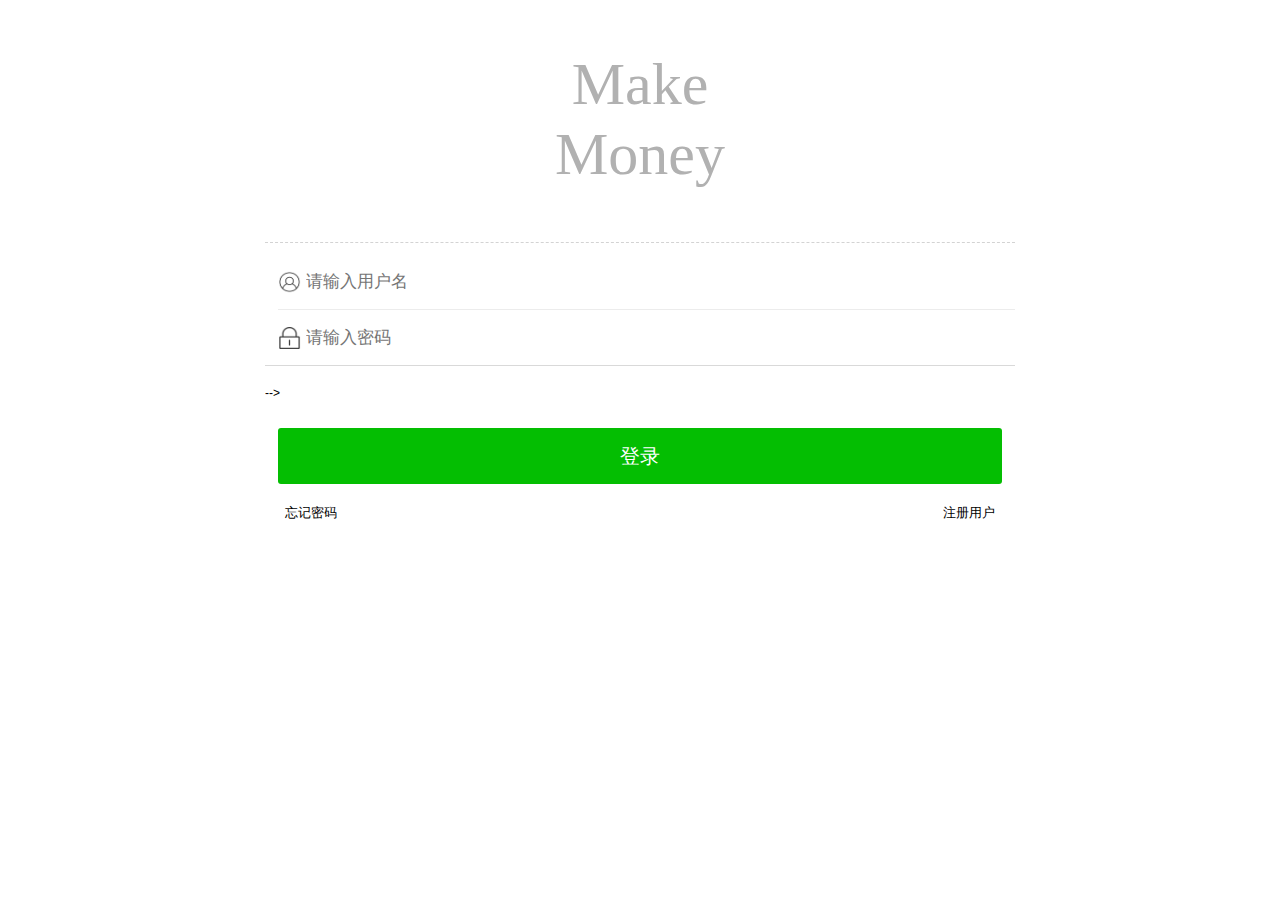
==== commit ad544cd0: "修改验证信息修改" ====
--- a/hb_web/src/main/webapp/WEB-INF/login.html
+++ b/hb_web/src/main/webapp/WEB-INF/login.html
@@ -34,8 +34,8 @@
                 </div>
             </div>
         </div>
-       <!-- <h3>滑动验证码</h3>-->
-        <center><div id="mpanel1"></div></center>
+       <!-- <!-- <h3>滑动验证码</h3>-->
+        <center><div id="mpanel1"></div></center> -->
 
 		<div class="m-button">
             <input id="login" type="submit" value="登录" class="btn-block btn-primary"/>
--- a/hb_web/src/main/webapp/css/ydui.css
+++ b/hb_web/src/main/webapp/css/ydui.css
@@ -1,588 +1,588 @@
-/**
- * Component:	Variables
- * Description:	Define all variables
-*/
-*, *:before, *:after { box-sizing: border-box; outline: none; }
-html, body { height: 100%; }
-body { background-color: #F5F5F5; font-size: 12px; -webkit-font-smoothing: antialiased; font-family: arial, sans-serif; }
-body, h1, h2, h3, h4, h5, h6, hr, p, blockquote, dl, dt, dd, ul, ol, li, pre, form, fieldset, legend, button, input, textarea, th, td, iframe { margin: 0; padding: 0; }
-img, article, aside, details, figcaption, figure, footer, header, menu, nav, section, summary, time, mark, audio, video { display: block; margin: 0; padding: 0; }
-h1, h2, h3, h4, h5, h6 { font-size: 100%; }
-fieldset, img { border: 0; }
-address, caption, cite, dfn, em, th, var, i, em { font-style: normal; font-weight: normal; }
-ol, ul { list-style: none; }
-a { text-decoration: none; color: inherit; }
-a:hover { text-decoration: none; }
-a, label, button, input, select { -webkit-tap-highlight-color: rgba(0, 0, 0, 0); }
-input, select, button { font: 100% tahoma, \5b8b\4f53, arial; vertical-align: baseline; border-radius: 0; background-color: transparent; -webkit-appearance: none; -moz-appearance: none; }
-button::-moz-focus-inner, input[type="reset"]::-moz-focus-inner, input[type="button"]::-moz-focus-inner, input[type="submit"]::-moz-focus-inner, input[type="file"] > input[type="button"]::-moz-focus-inner {
- border: none;
-}
-input[type=checkbox], input[type=radio] { vertical-align: middle; }
-input::-webkit-outer-spin-button, input::-webkit-inner-spin-button {
- -webkit-appearance: none !important;
- -moz-appearance: none !important;
- margin: 0;
-}
-input:-webkit-autofill {
- -webkit-box-shadow: 0 0 0 1000px white inset;
-}
-textarea { outline: none; border-radius: 0; -webkit-appearance: none; -moz-appearance: none; overflow: auto; resize: none; font: 100% tahoma, \5b8b\4f53, arial; }
-table { border-collapse: collapse; border-spacing: 0; }
-.g-view { margin: 0 auto; max-width: 750px; min-width: 300px; }
-.g-view:before { content: ''; display: block; width: 100%; height: 0.9rem; }
-.g-view:after { content: ''; display: block; width: 100%; height: 1.5rem; }
-.g-flexview { height: 100%; display: -webkit-box; display: -webkit-flex; display: -ms-flexbox; display: flex; -webkit-box-orient: vertical; -webkit-box-direction: normal; -webkit-flex-direction: column; -ms-flex-direction: column; flex-direction: column; margin: 0 auto; max-width: 750px; min-width: 300px; }
-.g-scrollview { width: 100%; height: 100%; -webkit-box-flex: 1; -webkit-flex: 1; -ms-flex: 1; flex: 1; overflow-y: auto; overflow-x: hidden; -webkit-overflow-scrolling: touch; position: relative; margin-bottom: -1px; }
-.g-scrollview:after { content: ''; display: block; width: 100%; height: 0.5rem; }
-.ios .g-scrollview { margin-top: 1px; }
-.hairline .g-scrollview { margin-top: 0.5px; }
-.g-fix-ios-overflow-scrolling-bug { -webkit-overflow-scrolling: auto; }
-.mask-black-dialog { background-color: rgba(0, 0, 0, 0.4); position: fixed; z-index: 1500; bottom: 0; right: 0; left: 0; top: 0; display: -webkit-box; display: -webkit-flex; display: -ms-flexbox; display: flex; -webkit-box-pack: center; -webkit-justify-content: center; -ms-flex-pack: center; justify-content: center; -webkit-box-align: center; -webkit-align-items: center; -ms-flex-align: center; align-items: center; }
-.mask-black { background-color: rgba(0, 0, 0, 0.4); position: fixed; z-index: 500; bottom: 0; right: 0; left: 0; top: 0; display: -webkit-box; display: -webkit-flex; display: -ms-flexbox; display: flex; -webkit-box-pack: center; -webkit-justify-content: center; -ms-flex-pack: center; justify-content: center; -webkit-box-align: center; -webkit-align-items: center; -ms-flex-align: center; align-items: center; }
-.mask-white-dialog { background-color: rgba(0, 0, 0, 0); position: fixed; z-index: 1500; bottom: 0; right: 0; left: 0; top: 0; display: -webkit-box; display: -webkit-flex; display: -ms-flexbox; display: flex; -webkit-box-pack: center; -webkit-justify-content: center; -ms-flex-pack: center; justify-content: center; -webkit-box-align: center; -webkit-align-items: center; -ms-flex-align: center; align-items: center; }
-.mask-white { background-color: rgba(0, 0, 0, 0); position: fixed; z-index: 500; bottom: 0; right: 0; left: 0; top: 0; display: -webkit-box; display: -webkit-flex; display: -ms-flexbox; display: flex; -webkit-box-pack: center; -webkit-justify-content: center; -ms-flex-pack: center; justify-content: center; -webkit-box-align: center; -webkit-align-items: center; -ms-flex-align: center; align-items: center; }
-@font-face { font-family: 'YDUI-INLAY'; src: url([data-uri]) format('truetype'); }
-.m-button { padding: 0 0.24rem; }
-.btn { text-align: center; position: relative; border: none; pointer-events: auto; height: 0.7rem; line-height: 0.7rem; font-size: 0.26rem; display: inline-block; padding: 0 .2rem; border-radius: 3px; }
-.btn-block { text-align: center; position: relative; border: none; pointer-events: auto; width: 100%; display: block; font-size: 0.36rem; height: 1rem; line-height: 1rem; margin-top: 0.5rem; border-radius: 3px; }
-.btn-primary { background-color: #04BE02; color: #FFF; }
-.btn-primary:active { background-color: #04ab02; }
-.btn-danger { background-color: #EF4F4F; color: #FFF; }
-.btn-danger:active { background-color: #d74747; }
-.btn-warning { background-color: #FFB400; color: #FFF; }
-.btn-warning:active { background-color: #e6a200; }
-.btn-disabled { background-color: #CCC; color: #F0F0F0; pointer-events: none; }
-.btn-disabled:active { background-color: #b8b8b8; }
-.btn-hollow { background-color: #FFF; color: #454545; }
-.btn-hollow:active { background-color: #e6e6e6; }
-.btn-hollow:after { content: ''; width: 200%; height: 200%; position: absolute; top: 0; left: 0; -webkit-transform: scale(0.5); transform: scale(0.5); -webkit-transform-origin: 0 0; transform-origin: 0 0; border: 1px solid #D9D9D9; border-radius: 6px; }
-input[type="button"].btn-hollow, input[type="submit"].btn-hollow { border: 1px solid #D9D9D9; }
-.hairline input[type="button"].btn-hollow, .hairline input[type="submit"].btn-hollow { border: 0.5px solid #B2B2B2; }
-@-webkit-keyframes zoomIn {
- from {
- opacity: 0;
- -webkit-transform: scale3d(0.3, 0.3, 0.3);
- transform: scale3d(0.3, 0.3, 0.3);
-}
- 50% {
- opacity: 1;
-}
-}
-@keyframes zoomIn {
- from {
- opacity: 0;
- -webkit-transform: scale3d(0.3, 0.3, 0.3);
- transform: scale3d(0.3, 0.3, 0.3);
-}
- 50% {
- opacity: 1;
-}
-}
-.m-confirm { width: 85%; background-color: #FAFAFA; border-radius: 2px; font-size: 15px; -webkit-animation: zoomIn .15s ease forwards; animation: zoomIn .15s ease forwards; }
-.m-alert { -webkit-animation: zoomIn .15s ease forwards; animation: zoomIn .15s ease forwards; }
-.m-alert .confirm-bd { text-align: center; padding: 20px 20px 0 20px; }
-.m-alert .confirm-ft { margin-top: 14px; }
-.confirm-hd { text-align: left; padding: 15px 20px 5px; }
-.confirm-hd .confirm-title { font-weight: normal; color: #444; word-break: break-all; }
-.confirm-bd { text-align: left; padding: 0 20px; font-size: 14px; color: #888; line-height: 20px; word-break: break-all; }
-.confirm-ft { position: relative; line-height: 40px; margin-top: 14px; display: -webkit-box; display: -webkit-flex; display: -ms-flexbox; display: flex; }
-.confirm-ft:after { content: ''; position: absolute; z-index: 0; top: 0; left: 0; width: 100%; height: 1px; border-top: 1px solid #D9D9D9; -webkit-transform: scaleY(0.5); transform: scaleY(0.5); -webkit-transform-origin: 0 0; transform-origin: 0 0; }
-.confirm-ft > a { position: relative; text-align: center; display: block; -webkit-box-flex: 1; -webkit-flex: 1; -ms-flex: 1; flex: 1; padding: 0 2px; }
-.confirm-ft > a:not(:last-child):after { content: ''; position: absolute; z-index: 0; top: 0; right: 0; height: 100%; border-right: 1px solid #D9D9D9; -webkit-transform: scaleX(0.5); transform: scaleX(0.5); -webkit-transform-origin: 100% 0; transform-origin: 100% 0; }
-.confirm-ft > a.confirm-btn.default { color: #353535; }
-.confirm-ft > a.confirm-btn.primary { color: #0BB20C; }
-
-@media screen and (min-width: 768px) {
-.m-confirm { width: 40%; }
-}
-.m-toast { min-width: 130px; max-width: 80%; padding-top: 20px; background: rgba(40, 40, 40, 0.8); text-align: center; border-radius: 3px; color: #FFF; z-index: 1501; -webkit-animation: zoomIn .06s ease forwards; animation: zoomIn .06s ease forwards; }
-.m-toast.none-icon { padding-top: 10px; border-radius: 3px; }
-.m-toast.none-icon .toast-content { padding: 0 36px 10px 36px; }
-.toast-content { font-size: 15px; padding: 0 15px 20px 15px; line-height: 22px; word-break: break-all; }
-.toast-success-ico, .toast-error-ico { display: block; margin-bottom: 10px; }
-.toast-success-ico:after, .toast-error-ico:after { display: inline-block; content: ''; }
-.toast-success-ico:after { width: 43px; height: 35px; background: url('[data-uri]') no-repeat; background-size: 43px 35px; }
-.toast-error-ico:after { width: 35px; height: 35px; background: url('[data-uri]') no-repeat; background-size: 35px 35px; }
-@-webkit-keyframes downIn {
- 0% {
- opacity: 0;
- -webkit-transform: translate3d(0, -50px, 0);
- transform: translate3d(0, -50px, 0);
-}
- 50% {
- opacity: .5;
-}
- 100% {
- opacity: 1;
- -webkit-transform: translate3d(0, 0, 0);
- transform: translate3d(0, 0, 0);
-}
-}
-@keyframes downIn {
- 0% {
- opacity: 0;
- -webkit-transform: translate3d(0, -50px, 0);
- transform: translate3d(0, -50px, 0);
-}
- 50% {
- opacity: .5;
-}
- 100% {
- opacity: 1;
- -webkit-transform: translate3d(0, 0, 0);
- transform: translate3d(0, 0, 0);
-}
-}
-@-webkit-keyframes upOut {
- 0% {
- opacity: 1;
- -webkit-transform: translate3d(0, 0, 0);
- transform: translate3d(0, 0, 0);
-}
- 50% {
- opacity: 1;
-}
- 100% {
- opacity: 0;
- -webkit-transform: translate3d(0, -50px, 0);
- transform: translate3d(0, -50px, 0);
-}
-}
-@keyframes upOut {
- 0% {
- opacity: 1;
- -webkit-transform: translate3d(0, 0, 0);
- transform: translate3d(0, 0, 0);
-}
- 50% {
- opacity: 1;
-}
- 100% {
- opacity: 0;
- -webkit-transform: translate3d(0, -50px, 0);
- transform: translate3d(0, -50px, 0);
-}
-}
-.m-notify { position: fixed; top: 0; left: 0; width: 100%; background-color: rgba(0, 0, 0, 0.8); line-height: .28rem; z-index: 1500; font-size: .26rem; color: #FFF; padding: .3rem .24rem; opacity: 0; -webkit-animation: downIn .2s linear forwards; animation: downIn .2s linear forwards; word-break: break-all; text-align: center; }
-.m-notify.notify-out { opacity: 1; -webkit-animation: upOut .15s linear forwards; animation: upOut .15s linear forwards; }
-@-webkit-keyframes rotate-loading {
- 0% {
- -webkit-transform: rotate(0);
- transform: rotate(0);
-}
- 100% {
- -webkit-transform: rotate(360deg);
- transform: rotate(360deg);
-}
-}
-@keyframes rotate-loading {
- 0% {
- -webkit-transform: rotate(0);
- transform: rotate(0);
-}
- 100% {
- -webkit-transform: rotate(360deg);
- transform: rotate(360deg);
-}
-}
-.m-loading { border-radius: 4px; color: #FFF; background-color: rgba(40, 40, 40, 0.8); -webkit-animation: zoomIn .1s ease forwards; animation: zoomIn .1s ease forwards; display: -webkit-box; display: -webkit-flex; display: -ms-flexbox; display: flex; -webkit-box-align: center; -webkit-align-items: center; -ms-flex-align: center; align-items: center; padding: 0 23px 0 24px; height: 48px; }
-.m-loading .loading-icon { width: 28px; height: 28px; background: url('[data-uri]') no-repeat; background-size: 28px 28px; -webkit-animation: rotate-loading 0.45s linear forwards infinite; animation: rotate-loading 0.45s linear forwards infinite; margin-right: 10px; }
-.m-loading .loading-txt { font-size: 15px; color: #FFF; max-width: 140px; overflow: hidden; white-space: nowrap; text-overflow: ellipsis; }
-.m-celltitle { padding: 0 0.24rem 0.1rem; font-size: 0.3rem; text-align: left; color: #888; position: relative; z-index: 1; }
-.m-celltitle:after { content: ''; position: absolute; z-index: 0; bottom: 0; left: 0; width: 100%; height: 1px; border-bottom: 1px solid #D9D9D9; -webkit-transform: scaleY(0.5); transform: scaleY(0.5); -webkit-transform-origin: 0 100%; transform-origin: 0 100%; }
-.m-cell { background-color: #FFF; position: relative; z-index: 1; margin-bottom: .35rem; }
-.m-cell:after { content: ''; position: absolute; z-index: 0; bottom: 0; left: 0; width: 100%; height: 1px; border-bottom: 1px solid #B2B2B2; -webkit-transform: scaleY(0.5); transform: scaleY(0.5); -webkit-transform-origin: 0 100%; transform-origin: 0 100%; }
-.m-cell a.cell-item, .m-cell label.cell-item { background-color: #FFF; }
-.m-cell a.cell-item:active, .m-cell label.cell-item:active { background-color: #f5f5f5; }
-.cell-item { display: -webkit-box; display: -webkit-flex; display: -ms-flexbox; display: flex; position: relative; padding-left: 0.24rem; overflow: hidden; }
-.cell-item:not(:last-child):after { margin-left: 0.24rem; content: ''; position: absolute; z-index: 0; bottom: 0; left: 0; width: 100%; height: 1px; border-bottom: 1px solid #D9D9D9; -webkit-transform: scaleY(0.5); transform: scaleY(0.5); -webkit-transform-origin: 0 100%; transform-origin: 0 100%; }
-.cell-left { color: #333; font-size: 0.3rem; white-space: nowrap; display: -webkit-box; display: -webkit-flex; display: -ms-flexbox; display: flex; -webkit-box-align: center; -webkit-align-items: center; -ms-flex-align: center; align-items: center; }
-.cell-right { -webkit-box-flex: 1; -webkit-flex: 1; -ms-flex: 1; flex: 1; width: 100%; min-height: 1rem; color: #525252; text-align: right; font-size: 0.26rem; padding-right: 0.24rem; display: -webkit-box; display: -webkit-flex; display: -ms-flexbox; display: flex; -webkit-box-align: center; -webkit-align-items: center; -ms-flex-align: center; align-items: center; -webkit-box-pack: end; -webkit-justify-content: flex-end; -ms-flex-pack: end; justify-content: flex-end; }
-.cell-right input[type="datetime-local"], .cell-right input[type="date"], .cell-right input[type="time"] { line-height: 1rem; -webkit-appearance: none; -moz-appearance: none; }
-.cell-right input[type="radio"], .cell-right input[type="checkbox"]:not(.m-switch) { -webkit-appearance: none; -moz-appearance: none; position: absolute; left: -9999em; }
-.cell-right input[type="radio"] + .cell-radio-icon:after, .cell-right input[type="checkbox"]:not(.m-switch) + .cell-radio-icon:after, .cell-right input[type="radio"] + .cell-checkbox-icon:after, .cell-right input[type="checkbox"]:not(.m-switch) + .cell-checkbox-icon:after { font-family: 'YDUI-INLAY'; font-size: .44rem; }
-.cell-right input[type="radio"] + .cell-radio-icon:after, .cell-right input[type="checkbox"]:not(.m-switch) + .cell-radio-icon:after { content: '\e600'; color: #4CD864; display: none; }
-.cell-right input[type="radio"] + .cell-checkbox-icon:after, .cell-right input[type="checkbox"]:not(.m-switch) + .cell-checkbox-icon:after { content: '\e604'; color: #D9D9D9; }
-.cell-right input[type="radio"]:checked + .cell-radio-icon:after, .cell-right input[type="checkbox"]:not(.m-switch):checked + .cell-radio-icon:after { display: inline-block; }
-.cell-right input[type="radio"]:checked + .cell-checkbox-icon:after, .cell-right input[type="checkbox"]:not(.m-switch):checked + .cell-checkbox-icon:after { color: #4CD864; content: '\e601'; }
-.cell-right:active { background: none;/* for firefox */
-}
-.cell-input { -webkit-box-flex: 1; -webkit-flex: 1; -ms-flex: 1; flex: 1; height: 1rem; border: none; font-size: 0.3rem; background: transparent; color: #555; display: -webkit-box; display: -webkit-flex; display: -ms-flexbox; display: flex; -webkit-box-pack: start; -webkit-justify-content: flex-start; -ms-flex-pack: start; justify-content: flex-start; text-align: left;/* fuck UC */
-}
-.cell-select { -webkit-box-flex: 1; -webkit-flex: 1; -ms-flex: 1; flex: 1; height: 1rem; border: none; display: block; color: #A9A9A9; font-size: 0.3rem; margin-left: -0.08rem;/* 去除select默认缩进 */
-}
-.cell-multiple-selecet { margin-right: 2%; -webkit-box-flex: 1; -webkit-flex-grow: 1; -ms-flex-positive: 1; flex-grow: 1; display: block; }
-.cell-multiple-selecet select { width: 100%; height: .6rem; border: 1px solid #D9D9D9; border-radius: 2px; -webkit-appearance: none; -moz-appearance: none; text-indent: 2px; color: #A9A9A9; }
-.cell-multiple-selecet select:active { border-color: #888; background-color: #F2F2F2; }
-.cell-multiple-selecet select:focus { border: none; background-color: #C00; }
-.cell-multiple-selecet:last-child { margin-right: 0; }
-.cell-icon { display: block; }
-.cell-icon:before, .cell-icon:after { color: #A6A5A5; font-size: 0.42rem !important; margin-right: .1rem; }
-.cell-icon img { height: .4rem; margin-right: .1rem; }
-.cell-arrow:after { margin-left: .05rem; margin-right: -0.08rem; display: block; font-family: 'YDUI-INLAY'; font-size: 0.34rem; color: #C9C9C9; content: '\e608'; }
-.cell-textarea { width: 100%; border: none; display: block; /* for old android */
-height: 1.5rem; padding: .2rem 0; }
-.m-switch { -webkit-appearance: none; -moz-appearance: none; position: relative; display: block; width: 52px; height: 32px; left: 0; border: 1px solid #DFDFDF; border-radius: 16px; background-color: #DFDFDF; z-index: 2; }
-.m-switch:before, .m-switch:after { content: ''; position: absolute; top: 0; left: 0; height: 30px; border-radius: 15px; -webkit-transition: -webkit-transform .3s; transition: -webkit-transform .3s; transition: transform .3s; transition: transform .3s, -webkit-transform .3s; }
-.m-switch:before { width: 50px; background-color: #FDFDFD; }
-.m-switch:after { width: 30px; background-color: #FFF; box-shadow: 0 1px 3px rgba(0, 0, 0, 0.4); }
-.m-switch:checked { border-color: #4CD864; background-color: #4CD864; }
-.m-switch:checked:before { -webkit-transform: scale(0); transform: scale(0); }
-.m-switch:checked:after { -webkit-transform: translateX(20px); transform: translateX(20px); }
-.m-switch-old:checked + .m-switch { border-color: #4CD864; background-color: #4CD864; }
-.m-switch-old:checked + .m-switch:before { -webkit-transform: scale(0); transform: scale(0); }
-.m-switch-old:checked + .m-switch:after { -webkit-transform: translateX(20px); transform: translateX(20px); }
-.m-gridstitle { padding: 0.35rem 0.24rem 0.1rem; font-size: 0.3rem; text-align: left; color: #888; position: relative; z-index: 1; background-color: #F5F5F5; }
-.m-gridstitle:after { content: ''; position: absolute; z-index: 3; bottom: 0; left: 0; width: 100%; height: 1px; border-bottom: 1px solid #D9D9D9; -webkit-transform: scaleY(0.5); transform: scaleY(0.5); -webkit-transform-origin: 0 100%; transform-origin: 0 100%; }
-.m-grids-2 { overflow: hidden; position: relative; background-color: #FFF; }
-.m-grids-2:before { content: ''; position: absolute; z-index: 1; bottom: 0; left: 0; width: 100%; height: 1px; border-bottom: 1px solid #B2B2B2; -webkit-transform: scaleY(0.5); transform: scaleY(0.5); -webkit-transform-origin: 0 100%; transform-origin: 0 100%; }
-.m-grids-2 .grids-item { width: 50%; }
-.m-grids-2 .grids-item:not(:nth-child(2n)):before {
- content: '';
- position: absolute;
- z-index: 0;
- top: 0;
- right: 0;
- height: 100%;
- border-right: 1px solid #D9D9D9;
- -webkit-transform: scaleX(0.5);
- transform: scaleX(0.5);
- -webkit-transform-origin: 100% 0;
- transform-origin: 100% 0;
-}
-.m-grids-3 { overflow: hidden; position: relative; background-color: #FFF; }
-.m-grids-3:before { content: ''; position: absolute; z-index: 1; bottom: 0; left: 0; width: 100%; height: 1px; border-bottom: 1px solid #B2B2B2; -webkit-transform: scaleY(0.5); transform: scaleY(0.5); -webkit-transform-origin: 0 100%; transform-origin: 0 100%; }
-.m-grids-3 .grids-item { width: 33.333333%; }
-.m-grids-3 .grids-item:not(:nth-child(3n)):before {
- content: '';
- position: absolute;
- z-index: 0;
- top: 0;
- right: 0;
- height: 100%;
- border-right: 1px solid #D9D9D9;
- -webkit-transform: scaleX(0.5);
- transform: scaleX(0.5);
- -webkit-transform-origin: 100% 0;
- transform-origin: 100% 0;
-}
-.m-grids-4 { overflow: hidden; position: relative; background-color: #FFF; }
-.m-grids-4:before { content: ''; position: absolute; z-index: 1; bottom: 0; left: 0; width: 100%; height: 1px; border-bottom: 1px solid #B2B2B2; -webkit-transform: scaleY(0.5); transform: scaleY(0.5); -webkit-transform-origin: 0 100%; transform-origin: 0 100%; }
-.m-grids-4 .grids-item { width: 25%; }
-.m-grids-4 .grids-item:not(:nth-child(4n)):before {
- content: '';
- position: absolute;
- z-index: 0;
- top: 0;
- right: 0;
- height: 100%;
- border-right: 1px solid #D9D9D9;
- -webkit-transform: scaleX(0.5);
- transform: scaleX(0.5);
- -webkit-transform-origin: 100% 0;
- transform-origin: 100% 0;
-}
-.m-grids-5 { overflow: hidden; position: relative; background-color: #FFF; }
-.m-grids-5:before { content: ''; position: absolute; z-index: 1; bottom: 0; left: 0; width: 100%; height: 1px; border-bottom: 1px solid #B2B2B2; -webkit-transform: scaleY(0.5); transform: scaleY(0.5); -webkit-transform-origin: 0 100%; transform-origin: 0 100%; }
-.m-grids-5 .grids-item { width: 20%; }
-.m-grids-5 .grids-item:not(:nth-child(5n)):before {
- content: '';
- position: absolute;
- z-index: 0;
- top: 0;
- right: 0;
- height: 100%;
- border-right: 1px solid #D9D9D9;
- -webkit-transform: scaleX(0.5);
- transform: scaleX(0.5);
- -webkit-transform-origin: 100% 0;
- transform-origin: 100% 0;
-}
-.grids-item { width: 25%; float: left; position: relative; z-index: 0; padding: 0.32rem 0; font-size: 0.28rem; }
-.grids-item:after { content: ''; position: absolute; z-index: 0; bottom: 0; left: 0; width: 100%; height: 1px; border-bottom: 1px solid #D9D9D9; -webkit-transform: scaleY(0.5); transform: scaleY(0.5); -webkit-transform-origin: 0 100%; transform-origin: 0 100%; }
-.grids-icon { height: .68rem; display: -webkit-box; display: -webkit-flex; display: -ms-flexbox; display: flex; -webkit-box-pack: center; -webkit-justify-content: center; -ms-flex-pack: center; justify-content: center; -webkit-box-align: center; -webkit-align-items: center; -ms-flex-align: center; align-items: center; }
-.grids-icon img { height: 70%; }
-.grids-txt { word-wrap: normal; text-overflow: ellipsis; white-space: nowrap; overflow: hidden; text-align: center; color: #333; padding: 0 .2rem; }
-@font-face { font-family: 'YDUI-ICONS'; src: url('http://at.alicdn.com/t/font_1461139240_0312312.ttf') format('truetype'); }
-[class^="icon-"]:before, [class*=" icon-"]:before { font-family: 'YDUI-ICONS'; font-size: inherit; }
-.icon-footmark:before { content: '\e636'; }
-.icon-discount:before { content: '\e633'; }
-.icon-verifycode:before { content: '\e632'; }
-.icon-star-outline:before { content: '\e630'; }
-.icon-star:before { content: '\e631'; }
-.icon-weibo:before { content: '\e62f'; }
-.icon-download:before { content: '\e62e'; }
-.icon-next:before { content: '\e62d'; }
-.icon-home-outline:before { content: '\e62c'; }
-.icon-home:before { content: '\e63d'; }
-.icon-weixin:before { content: '\e629'; }
-.icon-refresh:before { content: '\e628'; }
-.icon-tencent-weibo:before { content: '\e627'; }
-.icon-search:before { content: '\e626'; }
-.icon-time:before { content: '\e625'; }
-.icon-prev:before { content: '\e624'; }
-.icon-like-outline:before { content: '\e639'; }
-.icon-like:before { content: '\e63a'; }
-.icon-setting:before { content: '\e623'; }
-.icon-delete:before { content: '\e622'; }
-.icon-sortlist:before { content: '\e621'; }
-.icon-sortlarger:before { content: '\e620'; }
-.icon-sortlargest:before { content: '\e61f'; }
-.icon-qq:before { content: '\e62a'; }
-.icon-more:before { content: '\e618'; }
-.icon-shopcart-outline:before { content: '\e61a'; }
-.icon-shopcart:before { content: '\e619'; }
-.icon-checkoff:before { content: '\e617'; }
-.icon-bad:before { content: '\e61c'; }
-.icon-video:before { content: '\e61d'; }
-.icon-clock:before { content: '\e61e'; }
-.icon-ucenter-outline:before { content: '\e616'; }
-.icon-ucenter:before { content: '\e615'; }
-.icon-warn-outline:before { content: '\e613'; }
-.icon-warn:before { content: '\e614'; }
-.icon-share1:before { content: '\e610'; }
-.icon-share2:before { content: '\e60e'; }
-.icon-share3:before { content: '\e60d'; }
-.icon-feedback:before { content: '\e60f'; }
-.icon-type:before { content: '\e60c'; }
-.icon-discover:before { content: '\e60b'; }
-.icon-good:before { content: '\e61b'; }
-.icon-shield-outline:before { content: '\e608'; }
-.icon-shield:before { content: '\e60a'; }
-.icon-qrscan:before { content: '\e609'; }
-.icon-location:before { content: '\e607'; }
-.icon-phone1:before { content: '\e606'; }
-.icon-phone2:before { content: '\e637'; }
-.icon-phone3:before { content: '\e63b'; }
-.icon-error-outline:before { content: '\e602'; }
-.icon-error:before { content: '\e603'; }
-.icon-play:before { content: '\e601'; }
-.icon-compose:before { content: '\e600'; }
-.icon-question:before { content: '\e62b'; }
-.icon-order:before { content: '\e638'; }
-.m-navbar { height: 0.9rem; position: relative; display: -webkit-box; display: -webkit-flex; display: -ms-flexbox; display: flex; background-color: rgba(255, 255, 255, 0.98); }
-.m-navbar:after { content: ''; position: absolute; z-index: 2; bottom: 0; left: 0; width: 100%; height: 1px; border-bottom: 1px solid #B2B2B2; -webkit-transform: scaleY(0.5); transform: scaleY(0.5); -webkit-transform-origin: 0 100%; transform-origin: 0 100%; }
-.m-navbar.navbar-fixed { position: fixed; top: 0; left: 0; width: 100%; z-index: 100; }
-.navbar-item { height: 0.9rem; min-width: 25%; /* for low version android */
--webkit-box-flex: 0; -webkit-flex: 0 0 25%; -ms-flex: 0 0 25%; flex: 0 0 25%; padding: 0 0.2rem; display: -webkit-box; display: -webkit-flex; display: -ms-flexbox; display: flex; -webkit-box-align: center; -webkit-align-items: center; -ms-flex-align: center; align-items: center; font-size: 0.3rem; white-space: nowrap; overflow: hidden; color: #5C5C5C; }
-.navbar-item:first-child { -webkit-box-ordinal-group: 2; -webkit-order: 1; -ms-flex-order: 1; order: 1; margin-right: -25%; }
-.navbar-item:last-child { -webkit-box-ordinal-group: 4; -webkit-order: 3; -ms-flex-order: 3; order: 3; -webkit-box-pack: end; -webkit-justify-content: flex-end; -ms-flex-pack: end; justify-content: flex-end; }
-.navbar-item .back-ico:before, .navbar-item .next-ico:before { display: block; font-family: 'YDUI-INLAY'; font-size: 0.36rem; color: #5C5C5C; }
-.navbar-item .back-ico:before { content: '\e607'; }
-.navbar-item .next-ico:before { content: '\e608'; }
-.navbar-center { -webkit-box-ordinal-group: 3; -webkit-order: 2; -ms-flex-order: 2; order: 2; display: -webkit-box; display: -webkit-flex; display: -ms-flexbox; display: flex; -webkit-box-pack: center; -webkit-justify-content: center; -ms-flex-pack: center; justify-content: center; -webkit-box-align: center; -webkit-align-items: center; -ms-flex-align: center; align-items: center; height: 0.9rem; width: 50%; margin-left: 25%; }
-.navbar-center .navbar-title { text-align: center; width: 100%; white-space: nowrap; overflow: hidden; display: block; text-overflow: ellipsis; font-size: 0.4rem; color: #5C5C5C; }
-.navbar-center > img { height: 60%; }
-.m-tabbar { width: 100%; position: relative; z-index: 100; display: -webkit-box; display: -webkit-flex; display: -ms-flexbox; display: flex; -webkit-box-align: center; -webkit-align-items: center; -ms-flex-align: center; align-items: center; padding: .104rem 0 .07rem; background-color: rgba(255, 255, 255, 0.96); }
-.m-tabbar:after { content: ''; position: absolute; z-index: 0; top: 0; left: 0; width: 100%; height: 1px; border-top: 1px solid #B2B2B2; -webkit-transform: scaleY(0.5); transform: scaleY(0.5); -webkit-transform-origin: 0 0; transform-origin: 0 0; }
-.m-tabbar.tabbar-fixed { position: fixed; bottom: 0; left: 0; z-index: 49; }
-.tabbar-item { -webkit-box-flex: 1; -webkit-flex: 1; -ms-flex: 1; flex: 1; display: -webkit-box; display: -webkit-flex; display: -ms-flexbox; display: flex; -webkit-box-orient: vertical; -webkit-box-direction: normal; -webkit-flex-direction: column; -ms-flex-direction: column; flex-direction: column; -webkit-box-pack: center; -webkit-justify-content: center; -ms-flex-pack: center; justify-content: center; -webkit-box-align: center; -webkit-align-items: center; -ms-flex-align: center; align-items: center; color: #979797; }
-.tabbar-item.tabbar-active { color: #09BB07; }
-.tabbar-item.tabbar-active .tabbar-icon { color: inherit; }
-.tabbar-item .badge { position: absolute; top: -0.02rem; left: 100%; z-index: 999; margin-left: -0.15rem; }
-.tabbar-dot { display: block; width: 10px; height: 10px; background-color: #EF4F4F; border-radius: 50%; position: absolute; top: .02rem; left: 100%; z-index: 999; margin-left: -0.11rem; }
-.tabbar-icon { height: 0.5832rem; color: #979797; display: -webkit-box; display: -webkit-flex; display: -ms-flexbox; display: flex; -webkit-box-align: center; -webkit-align-items: center; -ms-flex-align: center; align-items: center; position: relative; }
-.tabbar-icon *:before, .tabbar-icon *:after { font-size: 0.54rem !important; display: block; }
-.tabbar-icon img { height: 70%; }
-.tabbar-txt { display: inline-block; font-size: 0.24rem; }
-.m-list { overflow: hidden; position: relative; }
-.m-list .list-item:active { background: none;/* for firefox */
-}
-.list-img { height: 0; width: 100%; padding: 50% 0; overflow: hidden; }
-.list-img img { width: 100%; margin-top: -50%; background-color: #FFF; border: none; }
-.list-mes { background-color: #FFF; }
-.list-mes .list-title { color: #505050; font-size: .26rem; text-align: justify; font-weight: 800; }
-.list-mes .list-mes-item { overflow: hidden; display: -webkit-box; display: -webkit-flex; display: -ms-flexbox; display: flex; -webkit-box-align: end; -webkit-align-items: flex-end; -ms-flex-align: end; align-items: flex-end; -webkit-box-pack: justify; -webkit-justify-content: space-between; -ms-flex-pack: justify; justify-content: space-between; color: #999; }
-.list-price { font-size: .3rem; color: #EB5211; }
-.list-price > em { font-size: .22rem; }
-.list-del-price { padding-left: .06rem; font-size: .2rem; margin-left: .02rem; position: relative; color: #8C8C8C; }
-.list-del-price:after { content: ''; position: absolute; z-index: 0; top: 0; left: 0; width: 100%; height: 1px; border-top: 1px solid #8C8C8C; -webkit-transform: scaleY(0.5); transform: scaleY(0.5); -webkit-transform-origin: 0 0; transform-origin: 0 0; top: auto; bottom: 50%; }
-.list-theme1 { padding: 0 2px 0; }
-.list-theme1 .list-item { width: 50%; float: left; padding: 0 2px; margin-top: 4px; }
-.list-theme1 .list-item .list-mes { padding: .1rem; }
-.list-theme1 .list-item .list-mes .list-title { word-wrap: normal; text-overflow: ellipsis; white-space: nowrap; overflow: hidden; text-align: justify; height: .36rem; }
-.list-theme2 .list-item { width: 50%; float: left; padding-top: 4px; }
-.list-theme2 .list-item:nth-child(odd) { padding-right: 2px; }
-.list-theme2 .list-item:nth-child(even) { padding-left: 2px; }
-.list-theme2 .list-item .list-mes { padding: .1rem; }
-.list-theme2 .list-item .list-mes .list-title { word-wrap: normal; text-overflow: ellipsis; white-space: nowrap; overflow: hidden; text-align: justify; height: .36rem; }
-.list-theme3 .list-item { width: 50%; float: left; padding: .2rem; position: relative; z-index: 0; background-color: #FFF; }
-.list-theme3 .list-item:before { content: ''; position: absolute; z-index: 0; bottom: 0; left: 0; width: 100%; height: 1px; border-bottom: 1px solid #D9D9D9; -webkit-transform: scaleY(0.5); transform: scaleY(0.5); -webkit-transform-origin: 0 100%; transform-origin: 0 100%; }
-.list-theme3 .list-item:nth-child(odd):after { content: ''; position: absolute; z-index: 0; top: 0; right: 0; height: 100%; border-right: 1px solid #D9D9D9; -webkit-transform: scaleX(0.5); transform: scaleX(0.5); -webkit-transform-origin: 100% 0; transform-origin: 100% 0; }
-.list-theme3 .list-item .list-mes { padding-top: .1rem; box-sizing: content-box; }
-.list-theme3 .list-item .list-mes .list-title { word-wrap: normal; text-overflow: ellipsis; white-space: nowrap; overflow: hidden; text-align: justify; height: .35rem; }
-.list-theme3 .list-item:active { background: #FFF;/* for old android */
-}
-.list-theme4 { padding: 0 7px; background-color: #FFF; }
-.list-theme4 .list-item { overflow: hidden; display: -webkit-box; display: -webkit-flex; display: -ms-flexbox; display: flex; padding: 7px 0 8px 0; position: relative; }
-.list-theme4 .list-item:not(:last-child):after { content: ''; position: absolute; z-index: 0; bottom: 0; left: 0; width: 100%; height: 1px; border-bottom: 1px solid #D9D9D9; -webkit-transform: scaleY(0.5); transform: scaleY(0.5); -webkit-transform-origin: 0 100%; transform-origin: 0 100%; }
-.list-theme4 .list-item .list-img { width: 2rem; padding: 1rem 0; }
-.list-theme4 .list-item .list-mes { -webkit-box-flex: 1; -webkit-flex: 1; -ms-flex: 1; flex: 1; padding-left: 7px; }
-.list-theme4 .list-item .list-mes .list-title { overflow: hidden; display: -webkit-box; -webkit-line-clamp: 3; -webkit-box-orient: vertical; word-break: break-all; text-overflow: ellipsis; line-height: 0.38rem; max-height: 1.34rem; }
-.list-theme4 .list-item .list-mes .list-mes-item { padding-top: .1rem; }
-.list-theme5 { background-color: #FFF; }
-.list-theme5 .list-item { display: block; position: relative; z-index: 1; padding: .2rem .2rem 0 .2rem; }
-.list-theme5 .list-item:after { content: ''; position: absolute; z-index: 0; bottom: 0; left: 0; width: 100%; height: 1px; border-bottom: 1px solid #D9D9D9; -webkit-transform: scaleY(0.5); transform: scaleY(0.5); -webkit-transform-origin: 0 100%; transform-origin: 0 100%; }
-.list-theme5 .list-item .list-mes { padding: .2rem 0 .15rem; }
-.list-theme5 .list-item .list-mes .list-mes-item { padding-top: .06rem; }
-
-@media screen and (min-width: 768px) {
-.list-theme1 { padding: 0 4px; }
-.list-theme1 .list-item { padding: 0 4px; margin-top: 8px; }
-.list-theme2 .list-item { padding-top: 8px; }
-.list-theme2 .list-item:nth-child(odd) { padding-right: 4px; }
-.list-theme2 .list-item:nth-child(even) { padding-left: 4px; }
-.list-theme4 { padding: 0 9px; }
-.list-theme4 .list-item { padding: 9px 0 10px 0; }
-.list-theme4 .list-item .list-mes { padding-left: 9px; }
-}
-.list-loading { margin-top: .1rem; text-align: center; font-size: .26rem; color: #999; height: .66rem; line-height: .66rem; }
-.list-loading img { height: inherit; display: inline-block; }
-.list-donetip { font-size: .24rem; text-align: center; padding: .25rem 0; color: #777; }
-.pullrefresh-animation-timing { -webkit-transition: -webkit-transform 150ms; transition: -webkit-transform 150ms; transition: transform 150ms; transition: transform 150ms, -webkit-transform 150ms; }
-@-webkit-keyframes backRotateAnimation {
- 0% {
- -webkit-transform: rotate(0deg);
- transform: rotate(0deg);
-}
- 100% {
- -webkit-transform: rotate(-360deg);
- transform: rotate(-360deg);
-}
-}
-@keyframes backRotateAnimation {
- 0% {
- -webkit-transform: rotate(0deg);
- transform: rotate(0deg);
-}
- 100% {
- -webkit-transform: rotate(-360deg);
- transform: rotate(-360deg);
-}
-}
-.pullrefresh-dragtip { position: absolute; top: -46px; left: 50%; z-index: 996; -webkit-transform: translate3d(0px, 0px, 0px); transform: translate3d(0px, 0px, 0px); width: 42px; height: 42px; line-height: 42px; margin-left: -21px; border-radius: 50%; text-align: center; background-color: #FFF; box-shadow: 0 1px 4px rgba(0, 0, 0, 0.25); }
-.pullrefresh-dragtip > span { display: -webkit-box; display: -webkit-flex; display: -ms-flexbox; display: flex; -webkit-box-pack: center; -webkit-justify-content: center; -ms-flex-pack: center; justify-content: center; -webkit-box-align: center; -webkit-align-items: center; -ms-flex-align: center; align-items: center; height: inherit; }
-.pullrefresh-dragtip > span:after { content: ''; display: block; width: 20px; height: 20px; background: url('[data-uri]') no-repeat; background-size: 20px 20px; }
-.pullrefresh-dragtip > span.pullrefresh-loading:after { background: url('[data-uri]') no-repeat; background-size: 20px 20px; -webkit-animation: backRotateAnimation .4s linear infinite; animation: backRotateAnimation .4s linear infinite; }
-.pullrefresh-draghelp { width: 100%; height: 100%; position: fixed; top: 0; left: 0; z-index: 99; display: -webkit-box; display: -webkit-flex; display: -ms-flexbox; display: flex; -webkit-box-pack: center; -webkit-justify-content: center; -ms-flex-pack: center; justify-content: center; -webkit-box-align: center; -webkit-align-items: center; -ms-flex-align: center; align-items: center; }
-.pullrefresh-draghelp > div { width: 2.3rem; height: 2.3rem; background-color: rgba(0, 0, 0, 0.8); }
-.pullrefresh-draghelp > div:before { content: '\e60d'; font-family: 'YDUI-INLAY'; font-size: .88rem; text-align: center; color: #FFF; display: block; padding-top: .36rem; }
-.pullrefresh-draghelp > div > span { text-align: center; color: #FFF; font-size: .28rem; display: block; padding-top: .2rem; }
-.tab-nav { display: -webkit-box; display: -webkit-flex; display: -ms-flexbox; display: flex; position: relative; z-index: 0; }
-.tab-nav:after { content: ''; position: absolute; z-index: 3; bottom: 0; left: 0; width: 100%; height: 1px; border-bottom: 1px solid #B2B2B2; -webkit-transform: scaleY(0.5); transform: scaleY(0.5); -webkit-transform-origin: 0 100%; transform-origin: 0 100%; }
-.tab-nav-item { width: 1%; -webkit-box-flex: 1; -webkit-flex: 1; -ms-flex: 1; flex: 1; position: relative; text-align: center; color: #585858; font-size: 0.28rem; line-height: 0.85rem; display: block; background-color: #FFF; }
-.tab-nav-item.tab-active { background-color: #FFF; }
-.tab-nav-item.tab-active:active { background-color: #ffffff; }
-.tab-nav-item:active { background-color: #f7f7f7; }
-.tab-nav-item a { display: inherit; color: inherit; }
-.tab-nav-item:not(:last-child):after { position: absolute; top: 35%; right: 0; content: ''; width: 1px; height: 30%; -webkit-transform: scaleX(0.5); transform: scaleX(0.5); border-right: 1px solid #D9D9D9; }
-.tab-nav-item.tab-active { color: #FF5E53; }
-.tab-nav-item.tab-active:before { content: ''; width: 70%; height: 2px; position: absolute; left: 50%; bottom: 0; margin-left: -35%; z-index: 4; background-color: currentColor; }
-.tab-panel { position: relative; overflow: hidden; background-color: #FFF; }
-.tab-panel .tab-panel-item { width: 100%; position: absolute; top: 0; padding: 0.24rem; -webkit-transform: translateX(-100%); transform: translateX(-100%); }
-.tab-panel .tab-panel-item.tab-active { position: relative; -webkit-transition: -webkit-transform .15s; transition: -webkit-transform .15s; transition: transform .15s; transition: transform .15s, -webkit-transform .15s; -webkit-transform: translateX(0); transform: translateX(0); }
-.tab-panel .tab-panel-item.tab-active ~ .tab-panel-item { -webkit-transform: translateX(100%); transform: translateX(100%); }
-.badge { color: #FFF; font-size: 12px; position: relative; display: inline-block; border-radius: 1000px; line-height: 1; padding: 3px 6px; white-space: nowrap; background-color: #D0D0D0; }
-.badge:after { content: ''; width: 200%; height: 200%; border: 1px solid #D0D0D0; position: absolute; top: 0; left: 0; border-radius: 1rem; -webkit-transform-origin: 0 0; transform-origin: 0 0; -webkit-transform: scale(0.5); transform: scale(0.5); }
-.badge-radius { border-radius: 2px; }
-.badge-radius:after { border-radius: 2px; }
-.badge-primary { background-color: #04BE02; color: #FFF; }
-.badge-primary:after { border-color: #04BE02; }
-.badge-danger { background-color: #EF4F4F; color: #FFF; }
-.badge-danger:after { border-color: #EF4F4F; }
-.badge-warning { background-color: #FFB400; color: #FFF; }
-.badge-warning:after { border-color: #FFB400; }
-.badge-hollow { background-color: #FBFBFB; color: #B2B2B2; }
-.badge-hollow:after { border-color: #B2B2B2; }
-.m-slider { overflow-x: hidden; width: 100%; position: relative; }
-.slider-wrapper { display: -webkit-box; display: -webkit-flex; display: -ms-flexbox; display: flex; width: 100%; height: 100%; -webkit-transform: translate3d(0px, 0px, 0px); transform: translate3d(0px, 0px, 0px); position: relative; z-index: 1; -webkit-transition-property: -webkit-transform; transition-property: -webkit-transform; transition-property: transform; transition-property: transform, -webkit-transform; }
-.slider-item { width: 100%; height: 100%; -webkit-flex-shrink: 0; -ms-flex-negative: 0; flex-shrink: 0; }
-.slider-item img { width: 100%; }
-.slider-pagination { position: absolute; width: 100%; z-index: 2; left: 0; bottom: .15rem; pointer-events: none; display: -webkit-box; display: -webkit-flex; display: -ms-flexbox; display: flex; -webkit-box-align: end; -webkit-align-items: flex-end; -ms-flex-align: end; align-items: flex-end; -webkit-box-pack: center; -webkit-justify-content: center; -ms-flex-pack: center; justify-content: center; }
-.slider-pagination > .slider-pagination-item { margin: 0 .08rem; width: 6px; height: 6px; display: inline-block; border-radius: 100%; background-color: #B7D0E1; }
-.slider-pagination > .slider-pagination-item.slider-pagination-item-active { background-color: #FF0005; }
-.m-spinner { border: 1px solid #EAE8E8; border-radius: 1px; display: inline-block; overflow: hidden; }
-.m-spinner > a { float: left; width: .6rem; height: .6rem; line-height: .62rem; text-align: center; font-weight: bold; color: #666; letter-spacing: 0; background-color: #F8F8F8; }
-.m-spinner > a:active { background-color: #ececec; }
-.m-spinner > a:after { font-family: 'YDUI-INLAY'; color: #777; font-size: .18rem; }
-.m-spinner > a:first-child:after { content: '\E60B'; }
-.m-spinner > a:last-child:after { content: '\E602'; }
-.m-spinner > input { letter-spacing: 0; float: left; width: .85rem; height: .6rem; line-height: 2.7; text-align: center; color: #666; border: none; font-size: .26rem; }
-.m-keyboard { position: fixed; bottom: 0; left: 0; width: 100%; z-index: 1000; -webkit-transform: translate(0, 100%); transform: translate(0, 100%); -webkit-transition: -webkit-transform .3s; transition: -webkit-transform .3s; transition: transform .3s; transition: transform .3s, -webkit-transform .3s; background-color: #F7F7F7; }
-.m-keyboard.keyboard-show { -webkit-transform: translate(0, 0); transform: translate(0, 0); }
-.keyboard-content { background-color: #FFF; margin-top: .3rem; position: relative; }
-.keyboard-content:before { content: ''; position: absolute; z-index: 0; top: 0; left: 0; width: 100%; height: 1px; border-top: 1px solid #D9D9D9; -webkit-transform: scaleY(0.5); transform: scaleY(0.5); -webkit-transform-origin: 0 0; transform-origin: 0 0; }
-.keyboard-title { overflow: hidden; padding: .2rem 0 .12rem; color: #222; margin-bottom: 1px; /* for old android */
-font-size: .24rem; text-align: center; background-color: #FFF; }
-.keyboard-title:before { font-family: 'YDUI-INLAY'; content: '\e60a'; font-size: .26rem; color: #FF2424; line-height: 1; margin-right: .06rem; }
-.keyboard-numbers { font-size: .48rem; background-color: #FFF; }
-.keyboard-numbers > li { width: 100%; display: -webkit-box; display: -webkit-flex; display: -ms-flexbox; display: flex; }
-.keyboard-numbers > li > a { width: 1%; /* for old android */
--webkit-box-flex: 1; -webkit-flex: 1; -ms-flex: 1; flex: 1; color: #222; height: 1rem; position: relative; display: -webkit-box; display: -webkit-flex; display: -ms-flexbox; display: flex; -webkit-box-pack: center; -webkit-justify-content: center; -ms-flex-pack: center; justify-content: center; -webkit-box-align: center; -webkit-align-items: center; -ms-flex-align: center; align-items: center; background-color: #FFF; }
-.keyboard-numbers > li > a:active { background-color: #f2f2f2; }
-.keyboard-numbers > li > a:not(:last-child):after { content: ''; position: absolute; z-index: 0; top: 0; right: 0; height: 100%; border-right: 1px solid #D9D9D9; -webkit-transform: scaleX(0.5); transform: scaleX(0.5); -webkit-transform-origin: 100% 0; transform-origin: 100% 0; }
-.keyboard-numbers > li > a:before { content: ''; position: absolute; z-index: 0; top: 0; left: 0; width: 100%; height: 1px; border-top: 1px solid #D9D9D9; -webkit-transform: scaleY(0.5); transform: scaleY(0.5); -webkit-transform-origin: 0 0; transform-origin: 0 0; }
-.keyboard-numbers > li:last-child > a:last-child, .keyboard-numbers > li:last-child > a:nth-last-child(3) { background-color: #F7F7F7; font-size: .3rem; color: #686868; }
-.keyboard-numbers > li:last-child > a:last-child:after { font-family: 'YDUI-INLAY'; content: '\e609'; font-size: .6rem; }
-.keyboard-head { height: .8rem; display: -webkit-box; display: -webkit-flex; display: -ms-flexbox; display: flex; -webkit-box-pack: center; -webkit-justify-content: center; -ms-flex-pack: center; justify-content: center; -webkit-box-align: center; -webkit-align-items: center; -ms-flex-align: center; align-items: center; color: #1F2324; font-size: .3rem; position: relative; }
-.keyboard-head:after { content: ''; position: absolute; z-index: 0; bottom: 0; left: 0; width: 100%; height: 1px; border-bottom: 1px solid #D9D9D9; -webkit-transform: scaleY(0.5); transform: scaleY(0.5); -webkit-transform-origin: 0 100%; transform-origin: 0 100%; }
-.keyboard-password { margin: 0 .8rem; display: -webkit-box; display: -webkit-flex; display: -ms-flexbox; display: flex; position: relative; background-color: #FFF; }
-.keyboard-password:after { content: ''; width: 200%; height: 200%; -webkit-transform: scale(0.5); transform: scale(0.5); position: absolute; border: 1px solid #D9D9D9; top: 0; left: 0; -webkit-transform-origin: 0 0; transform-origin: 0 0; border-radius: 4px; }
-.keyboard-password li { -webkit-box-flex: 1; -webkit-flex: 1; -ms-flex: 1; flex: 1; position: relative; display: -webkit-box; display: -webkit-flex; display: -ms-flexbox; display: flex; -webkit-box-pack: center; -webkit-justify-content: center; -ms-flex-pack: center; justify-content: center; -webkit-box-align: center; -webkit-align-items: center; -ms-flex-align: center; align-items: center; height: 1rem; }
-.keyboard-password li:not(:last-child):after { content: ''; width: 1px; height: 50%; position: absolute; right: 0; top: 25%; background-color: #D9D9D9; -webkit-transform: scaleX(0.5); transform: scaleX(0.5); }
-.keyboard-password li i { display: none; width: 6px; height: 6px; border-radius: 50%; background-color: #000; }
-.keyboard-error { padding: 2px .8rem; color: #F00; overflow: hidden; height: .5rem; line-height: .5rem; font-size: .24rem; }
-.m-scrolltab { position: absolute; top: 0; left: 0; right: 0; bottom: 0; display: -webkit-box; display: -webkit-flex; display: -ms-flexbox; display: flex; }
-.scrolltab-nav { height: 100%; background-color: #F5F5F5; overflow-y: auto; -webkit-overflow-scrolling: touch; position: relative; z-index: 1; }
-.scrolltab-nav:after { content: ''; position: absolute; z-index: 0; top: 0; right: 0; height: 100%; border-right: 1px solid #DFDFDF; -webkit-transform: scaleX(0.5); transform: scaleX(0.5); -webkit-transform-origin: 100% 0; transform-origin: 100% 0; }
-.scrolltab-item { padding: 0 .3rem; height: 1rem; display: -webkit-box; display: -webkit-flex; display: -ms-flexbox; display: flex; -webkit-box-align: center; -webkit-align-items: center; -ms-flex-align: center; align-items: center; position: relative; z-index: 1; }
-.scrolltab-item.crt { background-color: #FFF; }
-.scrolltab-item.crt:before { content: ''; position: absolute; z-index: 0; top: 0; right: 0; height: 100%; border-right: 1px solid #FFF; -webkit-transform: scaleX(0.5); transform: scaleX(0.5); -webkit-transform-origin: 100% 0; transform-origin: 100% 0; }
-.scrolltab-item.crt:active { background-color: #FFF; }
-.scrolltab-item:after { content: ''; position: absolute; z-index: 0; bottom: 0; left: 0; width: 100%; height: 1px; border-bottom: 1px solid #DFDFDF; -webkit-transform: scaleY(0.5); transform: scaleY(0.5); -webkit-transform-origin: 0 100%; transform-origin: 0 100%; }
-.scrolltab-item:before { content: ''; position: absolute; z-index: 0; top: 0; right: 0; height: 100%; border-right: 1px solid #DFDFDF; -webkit-transform: scaleX(0.5); transform: scaleX(0.5); -webkit-transform-origin: 100% 0; transform-origin: 100% 0; }
-.scrolltab-item:active { background: none;/* for firefox */
-}
-.scrolltab-icon { margin-right: .2rem; font-size: .32rem; display: -webkit-box; display: -webkit-flex; display: -ms-flexbox; display: flex; -webkit-box-align: center; -webkit-align-items: center; -ms-flex-align: center; align-items: center; -webkit-box-pack: center; -webkit-justify-content: center; -ms-flex-pack: center; justify-content: center; }
-.scrolltab-icon > img { height: .4rem; display: inline-block; }
-.scrolltab-title { font-size: .3rem; color: #666; overflow-x: hidden; text-overflow: ellipsis; white-space: nowrap; max-width: 1.6rem; }
-.scrolltab-content { height: 100%; background-color: #FFF; overflow-y: auto; -webkit-overflow-scrolling: touch; -webkit-box-flex: 1; -webkit-flex: 1; -ms-flex: 1; flex: 1; padding: 0 .24rem .24rem .24rem; position: relative; }
-.scrolltab-content-title { font-size: .3rem; font-weight: normal; color: #555; display: block; padding-bottom: .1rem; padding-top: .32rem; margin-bottom: .2rem; position: relative; z-index: 1; }
-.scrolltab-content-title:after { content: ''; position: absolute; z-index: 0; bottom: 0; left: 0; width: 100%; height: 1px; border-bottom: 1px solid #B2B2B2; -webkit-transform: scaleY(0.5); transform: scaleY(0.5); -webkit-transform-origin: 0 100%; transform-origin: 0 100%; }
-.progress-bar { position: relative; color: #333; }
-.progress-bar > svg > path { -webkit-transition: all .8s linear; transition: all .8s linear; }
-.progressbar-content { position: absolute; top: 50%; left: 50%; -webkit-transform: translate(-50%, -50%); transform: translate(-50%, -50%); }
-.m-actionsheet { text-align: center; position: fixed; bottom: 0; left: 0; width: 100%; z-index: 1000; background-color: #EFEFF4; -webkit-transform: translate(0, 100%); transform: translate(0, 100%); -webkit-transition: -webkit-transform .3s; transition: -webkit-transform .3s; transition: transform .3s; transition: transform .3s, -webkit-transform .3s; }
-.actionsheet-item { display: block; position: relative; font-size: 0.28rem; color: #555; height: 1rem; line-height: 1rem; background-color: #FFF; }
-.actionsheet-item:after { content: ''; position: absolute; z-index: 2; bottom: 0; left: 0; width: 100%; height: 1px; border-bottom: 1px solid #D9D9D9; -webkit-transform: scaleY(0.5); transform: scaleY(0.5); -webkit-transform-origin: 0 100%; transform-origin: 0 100%; }
-.actionsheet-action { display: block; margin-top: .15rem; font-size: 0.28rem; color: #555; height: 1rem; line-height: 1rem; background-color: #FFF; }
-.actionsheet-toggle { -webkit-transform: translate(0, 0); transform: translate(0, 0); }
-.m-cityselect { position: fixed; bottom: 0; left: 0; width: 100%; height: 75%; z-index: 1000; background-color: #fff; -webkit-transform: translate(0, 100%); transform: translate(0, 100%); -webkit-transition: -webkit-transform .3s; transition: -webkit-transform .3s; transition: transform .3s; transition: transform .3s, -webkit-transform .3s; }
-.m-cityselect.brouce-in { -webkit-transform: translate(0, 0); transform: translate(0, 0); }
-.cityselect-header { position: absolute; top: 0; left: 0; width: 100%; z-index: 1; }
-.cityselect-header:after { content: ''; position: absolute; z-index: 0; bottom: 0; left: 0; width: 100%; height: 1px; border-bottom: 1px solid #D9D9D9; -webkit-transform: scaleY(0.5); transform: scaleY(0.5); -webkit-transform-origin: 0 100%; transform-origin: 0 100%; }
-.cityselect-title { width: 100%; font-size: .3rem; text-align: center; height: 45px; line-height: 45px; position: relative; }
-.cityselect-title:after { content: ''; position: absolute; z-index: 0; bottom: 0; left: 0; width: 100%; height: 1px; border-bottom: 1px solid #B2B2B2; -webkit-transform: scaleY(0.5); transform: scaleY(0.5); -webkit-transform-origin: 0 100%; transform-origin: 0 100%; }
-.cityselect-nav { width: 100%; padding-left: .2rem; overflow: hidden; display: -webkit-box; display: -webkit-flex; display: -ms-flexbox; display: flex; }
-.cityselect-nav > a { font-size: .26rem; color: #222; display: block; height: 40px; line-height: 46px; padding: 0 .2rem; position: relative; margin-right: .15rem; white-space: nowrap; overflow: hidden; text-overflow: ellipsis; max-width: 40%; }
-.cityselect-nav > a.crt { color: #F23030; }
-.cityselect-nav > a.crt:after { content: ''; width: 100%; height: 2px; background-color: #F23030; position: absolute; bottom: 0; left: 0; z-index: 2; }
-.cityselect-content { height: 100%; padding-top: 85px; width: 100%; display: -webkit-box; display: -webkit-flex; display: -ms-flexbox; display: flex; }
-.cityselect-content.cityselect-move-animate { -webkit-transition: -webkit-transform .3s; transition: -webkit-transform .3s; transition: transform .3s; transition: transform .3s, -webkit-transform .3s; }
-.cityselect-content.cityselect-next { -webkit-transform: translate(-50%, 0); transform: translate(-50%, 0); }
-.cityselect-content.cityselect-prev { -webkit-transform: translate(0, 0); transform: translate(0, 0); }
-.cityselect-content > .cityselect-item { display: block; height: inherit; width: 50%; /* for old android */
--webkit-box-flex: 0; -webkit-flex: 0 0 50%; -ms-flex: 0 0 50%; flex: 0 0 50%; overflow-y: auto; -webkit-overflow-scrolling: touch; background-color: #FFF; }
-.cityselect-content > .cityselect-item::-webkit-scrollbar {
- width: 0;
-}
-.cityselect-content > .cityselect-item:nth-child(2n) { background-color: #F5F5F5; }
-.cityselect-item-box { width: 100%; height: inherit; display: block; padding: 0 .4rem; }
-.cityselect-item-box > a { color: #333; font-size: .26rem; height: 40px; line-height: 40px; overflow: hidden; display: -webkit-box; display: -webkit-flex; display: -ms-flexbox; display: flex; -webkit-box-align: center; -webkit-align-items: center; -ms-flex-align: center; align-items: center; width: 100%; position: relative; z-index: 1; }
-.cityselect-item-box > a:before { content: ''; position: absolute; z-index: 0; bottom: 0; left: 0; width: 100%; height: 1px; border-bottom: 1px solid #D9D9D9; -webkit-transform: scaleY(0.5); transform: scaleY(0.5); -webkit-transform-origin: 0 100%; transform-origin: 0 100%; }
-.cityselect-item-box > a:active { background: none;/* for firefox */
-}
-.cityselect-item-box > a span { -webkit-box-flex: 1; -webkit-flex: 1; -ms-flex: 1; flex: 1; display: block; }
-.cityselect-item-box > a.crt { color: #F23030; }
-.cityselect-item-box > a.crt:after { display: block; content: '\E600'; font-family: 'YDUI-INLAY'; }
+/**
+ * Component:	Variables
+ * Description:	Define all variables
+*/
+*, *:before, *:after { box-sizing: border-box; outline: none; }
+html, body { height: 100%; }
+body { background-color: #F5F5F5; font-size: 12px; -webkit-font-smoothing: antialiased; font-family: arial, sans-serif; }
+body, h1, h2, h3, h4, h5, h6, hr, p, blockquote, dl, dt, dd, ul, ol, li, pre, form, fieldset, legend, button, input, textarea, th, td, iframe { margin: 0; padding: 0; }
+img, article, aside, details, figcaption, figure, footer, header, menu, nav, section, summary, time, mark, audio, video { display: block; margin: 0; padding: 0; }
+h1, h2, h3, h4, h5, h6 { font-size: 100%; }
+fieldset, img { border: 0; }
+address, caption, cite, dfn, em, th, var, i, em { font-style: normal; font-weight: normal; }
+ol, ul { list-style: none; }
+a { text-decoration: none; color: inherit; }
+a:hover { text-decoration: none; }
+a, label, button, input, select { -webkit-tap-highlight-color: rgba(0, 0, 0, 0); }
+input, select, button { font: 100% tahoma, \5b8b\4f53, arial; vertical-align: baseline; border-radius: 0; background-color: transparent; -webkit-appearance: none; -moz-appearance: none; }
+button::-moz-focus-inner, input[type="reset"]::-moz-focus-inner, input[type="button"]::-moz-focus-inner, input[type="submit"]::-moz-focus-inner, input[type="file"] > input[type="button"]::-moz-focus-inner {
+ border: none;
+}
+input[type=checkbox], input[type=radio] { vertical-align: middle; }
+input::-webkit-outer-spin-button, input::-webkit-inner-spin-button {
+ -webkit-appearance: none !important;
+ -moz-appearance: none !important;
+ margin: 0;
+}
+input:-webkit-autofill {
+ -webkit-box-shadow: 0 0 0 1000px white inset;
+}
+textarea { outline: none; border-radius: 0; -webkit-appearance: none; -moz-appearance: none; overflow: auto; resize: none; font: 100% tahoma, \5b8b\4f53, arial; }
+table { border-collapse: collapse; border-spacing: 0; }
+.g-view { margin: 0 auto; max-width: 750px; min-width: 300px; }
+.g-view:before { content: ''; display: block; width: 100%; height: 0.9rem; }
+.g-view:after { content: ''; display: block; width: 100%; height: 1.5rem; }
+.g-flexview { height: 100%; display: -webkit-box; display: -webkit-flex; display: -ms-flexbox; display: flex; -webkit-box-orient: vertical; -webkit-box-direction: normal; -webkit-flex-direction: column; -ms-flex-direction: column; flex-direction: column; margin: 0 auto; max-width: 750px; min-width: 300px; }
+.g-scrollview { width: 100%; height: 100%; -webkit-box-flex: 1; -webkit-flex: 1; -ms-flex: 1; flex: 1; overflow-y: auto; overflow-x: hidden; -webkit-overflow-scrolling: touch; position: relative; margin-bottom: -1px; }
+.g-scrollview:after { content: ''; display: block; width: 100%; height: 0.5rem; }
+.ios .g-scrollview { margin-top: 1px; }
+.hairline .g-scrollview { margin-top: 0.5px; }
+.g-fix-ios-overflow-scrolling-bug { -webkit-overflow-scrolling: auto; }
+.mask-black-dialog { background-color: rgba(0, 0, 0, 0.4); position: fixed; z-index: 1500; bottom: 0; right: 0; left: 0; top: 0; display: -webkit-box; display: -webkit-flex; display: -ms-flexbox; display: flex; -webkit-box-pack: center; -webkit-justify-content: center; -ms-flex-pack: center; justify-content: center; -webkit-box-align: center; -webkit-align-items: center; -ms-flex-align: center; align-items: center; }
+.mask-black { background-color: rgba(0, 0, 0, 0.4); position: fixed; z-index: 500; bottom: 0; right: 0; left: 0; top: 0; display: -webkit-box; display: -webkit-flex; display: -ms-flexbox; display: flex; -webkit-box-pack: center; -webkit-justify-content: center; -ms-flex-pack: center; justify-content: center; -webkit-box-align: center; -webkit-align-items: center; -ms-flex-align: center; align-items: center; }
+.mask-white-dialog { background-color: rgba(0, 0, 0, 0); position: fixed; z-index: 1500; bottom: 0; right: 0; left: 0; top: 0; display: -webkit-box; display: -webkit-flex; display: -ms-flexbox; display: flex; -webkit-box-pack: center; -webkit-justify-content: center; -ms-flex-pack: center; justify-content: center; -webkit-box-align: center; -webkit-align-items: center; -ms-flex-align: center; align-items: center; }
+.mask-white { background-color: rgba(0, 0, 0, 0); position: fixed; z-index: 500; bottom: 0; right: 0; left: 0; top: 0; display: -webkit-box; display: -webkit-flex; display: -ms-flexbox; display: flex; -webkit-box-pack: center; -webkit-justify-content: center; -ms-flex-pack: center; justify-content: center; -webkit-box-align: center; -webkit-align-items: center; -ms-flex-align: center; align-items: center; }
+@font-face { font-family: 'YDUI-INLAY'; src: url([data-uri]) format('truetype'); }
+.m-button { padding: 0 0.24rem; }
+.btn { text-align: center; position: relative; border: none; pointer-events: auto; height: 0.7rem; line-height: 0.7rem; font-size: 0.26rem; display: inline-block; padding: 0 .2rem; border-radius: 3px; }
+.btn-block { text-align: center; position: relative; border: none; pointer-events: auto; width: 100%; display: block; font-size: 0.36rem; height: 1rem; line-height: 1rem; margin-top: 0.5rem; border-radius: 3px; }
+.btn-primary { background-color: #04BE02; color: #FFF; }
+.btn-primary:active { background-color: #04ab02; }
+.btn-danger { background-color: #EF4F4F; color: #FFF; }
+.btn-danger:active { background-color: #d74747; }
+.btn-warning { background-color: #FFB400; color: #FFF; }
+.btn-warning:active { background-color: #e6a200; }
+.btn-disabled { background-color: #CCC; color: #F0F0F0; pointer-events: none; }
+.btn-disabled:active { background-color: #b8b8b8; }
+.btn-hollow { background-color: #FFF; color: #454545; }
+.btn-hollow:active { background-color: #e6e6e6; }
+.btn-hollow:after { content: ''; width: 200%; height: 200%; position: absolute; top: 0; left: 0; -webkit-transform: scale(0.5); transform: scale(0.5); -webkit-transform-origin: 0 0; transform-origin: 0 0; border: 1px solid #D9D9D9; border-radius: 6px; }
+input[type="button"].btn-hollow, input[type="submit"].btn-hollow { border: 1px solid #D9D9D9; }
+.hairline input[type="button"].btn-hollow, .hairline input[type="submit"].btn-hollow { border: 0.5px solid #B2B2B2; }
+@-webkit-keyframes zoomIn {
+ from {
+ opacity: 0;
+ -webkit-transform: scale3d(0.3, 0.3, 0.3);
+ transform: scale3d(0.3, 0.3, 0.3);
+}
+ 50% {
+ opacity: 1;
+}
+}
+@keyframes zoomIn {
+ from {
+ opacity: 0;
+ -webkit-transform: scale3d(0.3, 0.3, 0.3);
+ transform: scale3d(0.3, 0.3, 0.3);
+}
+ 50% {
+ opacity: 1;
+}
+}
+.m-confirm { width: 85%; background-color: #FAFAFA; border-radius: 2px; font-size: 15px; -webkit-animation: zoomIn .15s ease forwards; animation: zoomIn .15s ease forwards; }
+.m-alert { -webkit-animation: zoomIn .15s ease forwards; animation: zoomIn .15s ease forwards; }
+.m-alert .confirm-bd { text-align: center; padding: 20px 20px 0 20px; }
+.m-alert .confirm-ft { margin-top: 14px; }
+.confirm-hd { text-align: left; padding: 15px 20px 5px; }
+.confirm-hd .confirm-title { font-weight: normal; color: #444; word-break: break-all; }
+.confirm-bd { text-align: left; padding: 0 20px; font-size: 14px; color: #888; line-height: 20px; word-break: break-all; }
+.confirm-ft { position: relative; line-height: 40px; margin-top: 14px; display: -webkit-box; display: -webkit-flex; display: -ms-flexbox; display: flex; }
+.confirm-ft:after { content: ''; position: absolute; z-index: 0; top: 0; left: 0; width: 100%; height: 1px; border-top: 1px solid #D9D9D9; -webkit-transform: scaleY(0.5); transform: scaleY(0.5); -webkit-transform-origin: 0 0; transform-origin: 0 0; }
+.confirm-ft > a { position: relative; text-align: center; display: block; -webkit-box-flex: 1; -webkit-flex: 1; -ms-flex: 1; flex: 1; padding: 0 2px; }
+.confirm-ft > a:not(:last-child):after { content: ''; position: absolute; z-index: 0; top: 0; right: 0; height: 100%; border-right: 1px solid #D9D9D9; -webkit-transform: scaleX(0.5); transform: scaleX(0.5); -webkit-transform-origin: 100% 0; transform-origin: 100% 0; }
+.confirm-ft > a.confirm-btn.default { color: #353535; }
+.confirm-ft > a.confirm-btn.primary { color: #0BB20C; }
+
+@media screen and (min-width: 768px) {
+.m-confirm { width: 40%; }
+}
+.m-toast { min-width: 130px; max-width: 80%; padding-top: 20px; background: rgba(40, 40, 40, 0.8); text-align: center; border-radius: 3px; color: #FFF; z-index: 1501; -webkit-animation: zoomIn .06s ease forwards; animation: zoomIn .06s ease forwards; }
+.m-toast.none-icon { padding-top: 10px; border-radius: 3px; }
+.m-toast.none-icon .toast-content { padding: 0 36px 10px 36px; }
+.toast-content { font-size: 15px; padding: 0 15px 20px 15px; line-height: 22px; word-break: break-all; }
+.toast-success-ico, .toast-error-ico { display: block; margin-bottom: 10px; }
+.toast-success-ico:after, .toast-error-ico:after { display: inline-block; content: ''; }
+.toast-success-ico:after { width: 43px; height: 35px; background: url('[data-uri]') no-repeat; background-size: 43px 35px; }
+.toast-error-ico:after { width: 35px; height: 35px; background: url('[data-uri]') no-repeat; background-size: 35px 35px; }
+@-webkit-keyframes downIn {
+ 0% {
+ opacity: 0;
+ -webkit-transform: translate3d(0, -50px, 0);
+ transform: translate3d(0, -50px, 0);
+}
+ 50% {
+ opacity: .5;
+}
+ 100% {
+ opacity: 1;
+ -webkit-transform: translate3d(0, 0, 0);
+ transform: translate3d(0, 0, 0);
+}
+}
+@keyframes downIn {
+ 0% {
+ opacity: 0;
+ -webkit-transform: translate3d(0, -50px, 0);
+ transform: translate3d(0, -50px, 0);
+}
+ 50% {
+ opacity: .5;
+}
+ 100% {
+ opacity: 1;
+ -webkit-transform: translate3d(0, 0, 0);
+ transform: translate3d(0, 0, 0);
+}
+}
+@-webkit-keyframes upOut {
+ 0% {
+ opacity: 1;
+ -webkit-transform: translate3d(0, 0, 0);
+ transform: translate3d(0, 0, 0);
+}
+ 50% {
+ opacity: 1;
+}
+ 100% {
+ opacity: 0;
+ -webkit-transform: translate3d(0, -50px, 0);
+ transform: translate3d(0, -50px, 0);
+}
+}
+@keyframes upOut {
+ 0% {
+ opacity: 1;
+ -webkit-transform: translate3d(0, 0, 0);
+ transform: translate3d(0, 0, 0);
+}
+ 50% {
+ opacity: 1;
+}
+ 100% {
+ opacity: 0;
+ -webkit-transform: translate3d(0, -50px, 0);
+ transform: translate3d(0, -50px, 0);
+}
+}
+.m-notify { position: fixed; top: 0; left: 0; width: 100%; background-color: rgba(0, 0, 0, 0.8); line-height: .28rem; z-index: 1500; font-size: .26rem; color: #FFF; padding: .3rem .24rem; opacity: 0; -webkit-animation: downIn .2s linear forwards; animation: downIn .2s linear forwards; word-break: break-all; text-align: center; }
+.m-notify.notify-out { opacity: 1; -webkit-animation: upOut .15s linear forwards; animation: upOut .15s linear forwards; }
+@-webkit-keyframes rotate-loading {
+ 0% {
+ -webkit-transform: rotate(0);
+ transform: rotate(0);
+}
+ 100% {
+ -webkit-transform: rotate(360deg);
+ transform: rotate(360deg);
+}
+}
+@keyframes rotate-loading {
+ 0% {
+ -webkit-transform: rotate(0);
+ transform: rotate(0);
+}
+ 100% {
+ -webkit-transform: rotate(360deg);
+ transform: rotate(360deg);
+}
+}
+.m-loading { border-radius: 4px; color: #FFF; background-color: rgba(40, 40, 40, 0.8); -webkit-animation: zoomIn .1s ease forwards; animation: zoomIn .1s ease forwards; display: -webkit-box; display: -webkit-flex; display: -ms-flexbox; display: flex; -webkit-box-align: center; -webkit-align-items: center; -ms-flex-align: center; align-items: center; padding: 0 23px 0 24px; height: 48px; }
+.m-loading .loading-icon { width: 28px; height: 28px; background: url('[data-uri]') no-repeat; background-size: 28px 28px; -webkit-animation: rotate-loading 0.45s linear forwards infinite; animation: rotate-loading 0.45s linear forwards infinite; margin-right: 10px; }
+.m-loading .loading-txt { font-size: 15px; color: #FFF; max-width: 140px; overflow: hidden; white-space: nowrap; text-overflow: ellipsis; }
+.m-celltitle { padding: 0 0.24rem 0.1rem; font-size: 0.3rem; text-align: left; color: #888; position: relative; z-index: 1; }
+.m-celltitle:after { content: ''; position: absolute; z-index: 0; bottom: 0; left: 0; width: 100%; height: 1px; border-bottom: 1px solid #D9D9D9; -webkit-transform: scaleY(0.5); transform: scaleY(0.5); -webkit-transform-origin: 0 100%; transform-origin: 0 100%; }
+.m-cell { background-color: #FFF; position: relative; z-index: 1; margin-bottom: .35rem; }
+.m-cell:after { content: ''; position: absolute; z-index: 0; bottom: 0; left: 0; width: 100%; height: 1px; border-bottom: 1px solid #B2B2B2; -webkit-transform: scaleY(0.5); transform: scaleY(0.5); -webkit-transform-origin: 0 100%; transform-origin: 0 100%; }
+.m-cell a.cell-item, .m-cell label.cell-item { background-color: #FFF; }
+.m-cell a.cell-item:active, .m-cell label.cell-item:active { background-color: #f5f5f5; }
+.cell-item { display: -webkit-box; display: -webkit-flex; display: -ms-flexbox; display: flex; position: relative; padding-left: 0.24rem; overflow: hidden; }
+.cell-item:not(:last-child):after { margin-left: 0.24rem; content: ''; position: absolute; z-index: 0; bottom: 0; left: 0; width: 100%; height: 1px; border-bottom: 1px solid #D9D9D9; -webkit-transform: scaleY(0.5); transform: scaleY(0.5); -webkit-transform-origin: 0 100%; transform-origin: 0 100%; }
+.cell-left { color: #333; font-size: 0.3rem; white-space: nowrap; display: -webkit-box; display: -webkit-flex; display: -ms-flexbox; display: flex; -webkit-box-align: center; -webkit-align-items: center; -ms-flex-align: center; align-items: center; }
+.cell-right { -webkit-box-flex: 1; -webkit-flex: 1; -ms-flex: 1; flex: 1; width: 100%; min-height: 1rem; color: #525252; text-align: right; font-size: 0.26rem; padding-right: 0.24rem; display: -webkit-box; display: -webkit-flex; display: -ms-flexbox; display: flex; -webkit-box-align: center; -webkit-align-items: center; -ms-flex-align: center; align-items: center; -webkit-box-pack: end; -webkit-justify-content: flex-end; -ms-flex-pack: end; justify-content: flex-end; }
+.cell-right input[type="datetime-local"], .cell-right input[type="date"], .cell-right input[type="time"] { line-height: 1rem; -webkit-appearance: none; -moz-appearance: none; }
+.cell-right input[type="radio"], .cell-right input[type="checkbox"]:not(.m-switch) { -webkit-appearance: none; -moz-appearance: none; position: absolute; left: -9999em; }
+.cell-right input[type="radio"] + .cell-radio-icon:after, .cell-right input[type="checkbox"]:not(.m-switch) + .cell-radio-icon:after, .cell-right input[type="radio"] + .cell-checkbox-icon:after, .cell-right input[type="checkbox"]:not(.m-switch) + .cell-checkbox-icon:after { font-family: 'YDUI-INLAY'; font-size: .44rem; }
+.cell-right input[type="radio"] + .cell-radio-icon:after, .cell-right input[type="checkbox"]:not(.m-switch) + .cell-radio-icon:after { content: '\e600'; color: #4CD864; display: none; }
+.cell-right input[type="radio"] + .cell-checkbox-icon:after, .cell-right input[type="checkbox"]:not(.m-switch) + .cell-checkbox-icon:after { content: '\e604'; color: #D9D9D9; }
+.cell-right input[type="radio"]:checked + .cell-radio-icon:after, .cell-right input[type="checkbox"]:not(.m-switch):checked + .cell-radio-icon:after { display: inline-block; }
+.cell-right input[type="radio"]:checked + .cell-checkbox-icon:after, .cell-right input[type="checkbox"]:not(.m-switch):checked + .cell-checkbox-icon:after { color: #4CD864; content: '\e601'; }
+.cell-right:active { background: none;/* for firefox */
+}
+.cell-input { -webkit-box-flex: 1; -webkit-flex: 1; -ms-flex: 1; flex: 1; height: 1rem; border: none; font-size: 0.3rem; background: transparent; color: #555; display: -webkit-box; display: -webkit-flex; display: -ms-flexbox; display: flex; -webkit-box-pack: start; -webkit-justify-content: flex-start; -ms-flex-pack: start; justify-content: flex-start; text-align: left;/* fuck UC */
+}
+.cell-select { -webkit-box-flex: 1; -webkit-flex: 1; -ms-flex: 1; flex: 1; height: 1rem; border: none; display: block; color: #A9A9A9; font-size: 0.3rem; margin-left: -0.08rem;/* 去除select默认缩进 */
+}
+.cell-multiple-selecet { margin-right: 2%; -webkit-box-flex: 1; -webkit-flex-grow: 1; -ms-flex-positive: 1; flex-grow: 1; display: block; }
+.cell-multiple-selecet select { width: 100%; height: .6rem; border: 1px solid #D9D9D9; border-radius: 2px; -webkit-appearance: none; -moz-appearance: none; text-indent: 2px; color: #A9A9A9; }
+.cell-multiple-selecet select:active { border-color: #888; background-color: #F2F2F2; }
+.cell-multiple-selecet select:focus { border: none; background-color: #C00; }
+.cell-multiple-selecet:last-child { margin-right: 0; }
+.cell-icon { display: block; }
+.cell-icon:before, .cell-icon:after { color: #A6A5A5; font-size: 0.42rem !important; margin-right: .1rem; }
+.cell-icon img { height: .4rem; margin-right: .1rem; }
+.cell-arrow:after { margin-left: .05rem; margin-right: -0.08rem; display: block; font-family: 'YDUI-INLAY'; font-size: 0.34rem; color: #C9C9C9; content: '\e608'; }
+.cell-textarea { width: 100%; border: none; display: block; /* for old android */
+height: 1.5rem; padding: .2rem 0; }
+.m-switch { -webkit-appearance: none; -moz-appearance: none; position: relative; display: block; width: 52px; height: 32px; left: 0; border: 1px solid #DFDFDF; border-radius: 16px; background-color: #DFDFDF; z-index: 2; }
+.m-switch:before, .m-switch:after { content: ''; position: absolute; top: 0; left: 0; height: 30px; border-radius: 15px; -webkit-transition: -webkit-transform .3s; transition: -webkit-transform .3s; transition: transform .3s; transition: transform .3s, -webkit-transform .3s; }
+.m-switch:before { width: 50px; background-color: #FDFDFD; }
+.m-switch:after { width: 30px; background-color: #FFF; box-shadow: 0 1px 3px rgba(0, 0, 0, 0.4); }
+.m-switch:checked { border-color: #4CD864; background-color: #4CD864; }
+.m-switch:checked:before { -webkit-transform: scale(0); transform: scale(0); }
+.m-switch:checked:after { -webkit-transform: translateX(20px); transform: translateX(20px); }
+.m-switch-old:checked + .m-switch { border-color: #4CD864; background-color: #4CD864; }
+.m-switch-old:checked + .m-switch:before { -webkit-transform: scale(0); transform: scale(0); }
+.m-switch-old:checked + .m-switch:after { -webkit-transform: translateX(20px); transform: translateX(20px); }
+.m-gridstitle { padding: 0.35rem 0.24rem 0.1rem; font-size: 0.3rem; text-align: left; color: #888; position: relative; z-index: 1; background-color: #F5F5F5; }
+.m-gridstitle:after { content: ''; position: absolute; z-index: 3; bottom: 0; left: 0; width: 100%; height: 1px; border-bottom: 1px solid #D9D9D9; -webkit-transform: scaleY(0.5); transform: scaleY(0.5); -webkit-transform-origin: 0 100%; transform-origin: 0 100%; }
+.m-grids-2 { overflow: hidden; position: relative; background-color: #FFF; }
+.m-grids-2:before { content: ''; position: absolute; z-index: 1; bottom: 0; left: 0; width: 100%; height: 1px; border-bottom: 1px solid #B2B2B2; -webkit-transform: scaleY(0.5); transform: scaleY(0.5); -webkit-transform-origin: 0 100%; transform-origin: 0 100%; }
+.m-grids-2 .grids-item { width: 50%; }
+.m-grids-2 .grids-item:not(:nth-child(2n)):before {
+ content: '';
+ position: absolute;
+ z-index: 0;
+ top: 0;
+ right: 0;
+ height: 100%;
+ border-right: 1px solid #D9D9D9;
+ -webkit-transform: scaleX(0.5);
+ transform: scaleX(0.5);
+ -webkit-transform-origin: 100% 0;
+ transform-origin: 100% 0;
+}
+.m-grids-3 { overflow: hidden; position: relative; background-color: #FFF; }
+.m-grids-3:before { content: ''; position: absolute; z-index: 1; bottom: 0; left: 0; width: 100%; height: 1px; border-bottom: 1px solid #B2B2B2; -webkit-transform: scaleY(0.5); transform: scaleY(0.5); -webkit-transform-origin: 0 100%; transform-origin: 0 100%; }
+.m-grids-3 .grids-item { width: 33.333333%; }
+.m-grids-3 .grids-item:not(:nth-child(3n)):before {
+ content: '';
+ position: absolute;
+ z-index: 0;
+ top: 0;
+ right: 0;
+ height: 100%;
+ border-right: 1px solid #D9D9D9;
+ -webkit-transform: scaleX(0.5);
+ transform: scaleX(0.5);
+ -webkit-transform-origin: 100% 0;
+ transform-origin: 100% 0;
+}
+.m-grids-4 { overflow: hidden; position: relative; background-color: #FFF; }
+.m-grids-4:before { content: ''; position: absolute; z-index: 1; bottom: 0; left: 0; width: 100%; height: 1px; border-bottom: 1px solid #B2B2B2; -webkit-transform: scaleY(0.5); transform: scaleY(0.5); -webkit-transform-origin: 0 100%; transform-origin: 0 100%; }
+.m-grids-4 .grids-item { width: 25%; }
+.m-grids-4 .grids-item:not(:nth-child(4n)):before {
+ content: '';
+ position: absolute;
+ z-index: 0;
+ top: 0;
+ right: 0;
+ height: 100%;
+ border-right: 1px solid #D9D9D9;
+ -webkit-transform: scaleX(0.5);
+ transform: scaleX(0.5);
+ -webkit-transform-origin: 100% 0;
+ transform-origin: 100% 0;
+}
+.m-grids-5 { overflow: hidden; position: relative; background-color: #FFF; }
+.m-grids-5:before { content: ''; position: absolute; z-index: 1; bottom: 0; left: 0; width: 100%; height: 1px; border-bottom: 1px solid #B2B2B2; -webkit-transform: scaleY(0.5); transform: scaleY(0.5); -webkit-transform-origin: 0 100%; transform-origin: 0 100%; }
+.m-grids-5 .grids-item { width: 20%; }
+.m-grids-5 .grids-item:not(:nth-child(5n)):before {
+ content: '';
+ position: absolute;
+ z-index: 0;
+ top: 0;
+ right: 0;
+ height: 100%;
+ border-right: 1px solid #D9D9D9;
+ -webkit-transform: scaleX(0.5);
+ transform: scaleX(0.5);
+ -webkit-transform-origin: 100% 0;
+ transform-origin: 100% 0;
+}
+.grids-item { width: 25%; float: left; position: relative; z-index: 0; padding: 0.32rem 0; font-size: 0.28rem; }
+.grids-item:after { content: ''; position: absolute; z-index: 0; bottom: 0; left: 0; width: 100%; height: 1px; border-bottom: 1px solid #D9D9D9; -webkit-transform: scaleY(0.5); transform: scaleY(0.5); -webkit-transform-origin: 0 100%; transform-origin: 0 100%; }
+.grids-icon { height: .68rem; display: -webkit-box; display: -webkit-flex; display: -ms-flexbox; display: flex; -webkit-box-pack: center; -webkit-justify-content: center; -ms-flex-pack: center; justify-content: center; -webkit-box-align: center; -webkit-align-items: center; -ms-flex-align: center; align-items: center; }
+.grids-icon img { height: 70%; }
+.grids-txt { word-wrap: normal; text-overflow: ellipsis; white-space: nowrap; overflow: hidden; text-align: center; color: #333; padding: 0 .2rem; }
+@font-face { font-family: 'YDUI-ICONS'; src: url('http://at.alicdn.com/t/font_1461139240_0312312.ttf') format('truetype'); }
+[class^="icon-"]:before, [class*=" icon-"]:before { font-family: 'YDUI-ICONS'; font-size: inherit; }
+.icon-footmark:before { content: '\e636'; }
+.icon-discount:before { content: '\e633'; }
+.icon-verifycode:before { content: '\e632'; }
+.icon-star-outline:before { content: '\e630'; }
+.icon-star:before { content: '\e631'; }
+.icon-weibo:before { content: '\e62f'; }
+.icon-download:before { content: '\e62e'; }
+.icon-next:before { content: '\e62d'; }
+.icon-home-outline:before { content: '\e62c'; }
+.icon-home:before { content: '\e63d'; }
+.icon-weixin:before { content: '\e629'; }
+.icon-refresh:before { content: '\e628'; }
+.icon-tencent-weibo:before { content: '\e627'; }
+.icon-search:before { content: '\e626'; }
+.icon-time:before { content: '\e625'; }
+.icon-prev:before { content: '\e624'; }
+.icon-like-outline:before { content: '\e639'; }
+.icon-like:before { content: '\e63a'; }
+.icon-setting:before { content: '\e623'; }
+.icon-delete:before { content: '\e622'; }
+.icon-sortlist:before { content: '\e621'; }
+.icon-sortlarger:before { content: '\e620'; }
+.icon-sortlargest:before { content: '\e61f'; }
+.icon-qq:before { content: '\e62a'; }
+.icon-more:before { content: '\e618'; }
+.icon-shopcart-outline:before { content: '\e61a'; }
+.icon-shopcart:before { content: '\e619'; }
+.icon-checkoff:before { content: '\e617'; }
+.icon-bad:before { content: '\e61c'; }
+.icon-video:before { content: '\e61d'; }
+.icon-clock:before { content: '\e61e'; }
+.icon-ucenter-outline:before { content: '\e616'; }
+.icon-ucenter:before { content: '\e615'; }
+.icon-warn-outline:before { content: '\e613'; }
+.icon-warn:before { content: '\e614'; }
+.icon-share1:before { content: '\e610'; }
+.icon-share2:before { content: '\e60e'; }
+.icon-share3:before { content: '\e60d'; }
+.icon-feedback:before { content: '\e60f'; }
+.icon-type:before { content: '\e60c'; }
+.icon-discover:before { content: '\e60b'; }
+.icon-good:before { content: '\e61b'; }
+.icon-shield-outline:before { content: '\e608'; }
+.icon-shield:before { content: '\e60a'; }
+.icon-qrscan:before { content: '\e609'; }
+.icon-location:before { content: '\e607'; }
+.icon-phone1:before { content: '\e606'; }
+.icon-phone2:before { content: '\e637'; }
+.icon-phone3:before { content: '\e63b'; }
+.icon-error-outline:before { content: '\e602'; }
+.icon-error:before { content: '\e603'; }
+.icon-play:before { content: '\e601'; }
+.icon-compose:before { content: '\e600'; }
+.icon-question:before { content: '\e62b'; }
+.icon-order:before { content: '\e638'; }
+.m-navbar { height: 0.9rem; position: relative; display: -webkit-box; display: -webkit-flex; display: -ms-flexbox; display: flex; background-color: rgba(255, 255, 255, 0.98); }
+.m-navbar:after { content: ''; position: absolute; z-index: 2; bottom: 0; left: 0; width: 100%; height: 1px; border-bottom: 1px solid #B2B2B2; -webkit-transform: scaleY(0.5); transform: scaleY(0.5); -webkit-transform-origin: 0 100%; transform-origin: 0 100%; }
+.m-navbar.navbar-fixed { position: fixed; top: 0; left: 0; width: 100%; z-index: 100; }
+.navbar-item { height: 0.9rem; min-width: 25%; /* for low version android */
+-webkit-box-flex: 0; -webkit-flex: 0 0 25%; -ms-flex: 0 0 25%; flex: 0 0 25%; padding: 0 0.2rem; display: -webkit-box; display: -webkit-flex; display: -ms-flexbox; display: flex; -webkit-box-align: center; -webkit-align-items: center; -ms-flex-align: center; align-items: center; font-size: 0.3rem; white-space: nowrap; overflow: hidden; color: #5C5C5C; }
+.navbar-item:first-child { -webkit-box-ordinal-group: 2; -webkit-order: 1; -ms-flex-order: 1; order: 1; margin-right: -25%; }
+.navbar-item:last-child { -webkit-box-ordinal-group: 4; -webkit-order: 3; -ms-flex-order: 3; order: 3; -webkit-box-pack: end; -webkit-justify-content: flex-end; -ms-flex-pack: end; justify-content: flex-end; }
+.navbar-item .back-ico:before, .navbar-item .next-ico:before { display: block; font-family: 'YDUI-INLAY'; font-size: 0.36rem; color: #5C5C5C; }
+.navbar-item .back-ico:before { content: '\e607'; }
+.navbar-item .next-ico:before { content: '\e608'; }
+.navbar-center { -webkit-box-ordinal-group: 3; -webkit-order: 2; -ms-flex-order: 2; order: 2; display: -webkit-box; display: -webkit-flex; display: -ms-flexbox; display: flex; -webkit-box-pack: center; -webkit-justify-content: center; -ms-flex-pack: center; justify-content: center; -webkit-box-align: center; -webkit-align-items: center; -ms-flex-align: center; align-items: center; height: 0.9rem; width: 50%; margin-left: 25%; }
+.navbar-center .navbar-title { text-align: center; width: 100%; white-space: nowrap; overflow: hidden; display: block; text-overflow: ellipsis; font-size: 0.4rem; color: #5C5C5C; }
+.navbar-center > img { height: 60%; }
+.m-tabbar { width: 100%; position: relative; z-index: 100; display: -webkit-box; display: -webkit-flex; display: -ms-flexbox; display: flex; -webkit-box-align: center; -webkit-align-items: center; -ms-flex-align: center; align-items: center; padding: .104rem 0 .07rem; background-color: rgba(255, 255, 255, 0.96); }
+.m-tabbar:after { content: ''; position: absolute; z-index: 0; top: 0; left: 0; width: 100%; height: 1px; border-top: 1px solid #B2B2B2; -webkit-transform: scaleY(0.5); transform: scaleY(0.5); -webkit-transform-origin: 0 0; transform-origin: 0 0; }
+.m-tabbar.tabbar-fixed { position: fixed; bottom: 0; left: 0; z-index: 49; }
+.tabbar-item { -webkit-box-flex: 1; -webkit-flex: 1; -ms-flex: 1; flex: 1; display: -webkit-box; display: -webkit-flex; display: -ms-flexbox; display: flex; -webkit-box-orient: vertical; -webkit-box-direction: normal; -webkit-flex-direction: column; -ms-flex-direction: column; flex-direction: column; -webkit-box-pack: center; -webkit-justify-content: center; -ms-flex-pack: center; justify-content: center; -webkit-box-align: center; -webkit-align-items: center; -ms-flex-align: center; align-items: center; color: #979797; }
+.tabbar-item.tabbar-active { color: #09BB07; }
+.tabbar-item.tabbar-active .tabbar-icon { color: inherit; }
+.tabbar-item .badge { position: absolute; top: -0.02rem; left: 100%; z-index: 999; margin-left: -0.15rem; }
+.tabbar-dot { display: block; width: 10px; height: 10px; background-color: #EF4F4F; border-radius: 50%; position: absolute; top: .02rem; left: 100%; z-index: 999; margin-left: -0.11rem; }
+.tabbar-icon { height: 0.5832rem; color: #979797; display: -webkit-box; display: -webkit-flex; display: -ms-flexbox; display: flex; -webkit-box-align: center; -webkit-align-items: center; -ms-flex-align: center; align-items: center; position: relative; }
+.tabbar-icon *:before, .tabbar-icon *:after { font-size: 0.54rem !important; display: block; }
+.tabbar-icon img { height: 70%; }
+.tabbar-txt { display: inline-block; font-size: 0.24rem; }
+.m-list { overflow: hidden; position: relative; }
+.m-list .list-item:active { background: none;/* for firefox */
+}
+.list-img { height: 0; width: 100%; padding: 50% 0; overflow: hidden; }
+.list-img img { width: 100%; margin-top: -50%; background-color: #FFF; border: none; }
+.list-mes { background-color: #FFF; }
+.list-mes .list-title { color: #505050; font-size: .26rem; text-align: justify; font-weight: 800; }
+.list-mes .list-mes-item { overflow: hidden; display: -webkit-box; display: -webkit-flex; display: -ms-flexbox; display: flex; -webkit-box-align: end; -webkit-align-items: flex-end; -ms-flex-align: end; align-items: flex-end; -webkit-box-pack: justify; -webkit-justify-content: space-between; -ms-flex-pack: justify; justify-content: space-between; color: #999; }
+.list-price { font-size: .3rem; color: #EB5211; }
+.list-price > em { font-size: .22rem; }
+.list-del-price { padding-left: .06rem; font-size: .2rem; margin-left: .02rem; position: relative; color: #8C8C8C; }
+.list-del-price:after { content: ''; position: absolute; z-index: 0; top: 0; left: 0; width: 100%; height: 1px; border-top: 1px solid #8C8C8C; -webkit-transform: scaleY(0.5); transform: scaleY(0.5); -webkit-transform-origin: 0 0; transform-origin: 0 0; top: auto; bottom: 50%; }
+.list-theme1 { padding: 0 2px 0; }
+.list-theme1 .list-item { width: 50%; float: left; padding: 0 2px; margin-top: 4px; }
+.list-theme1 .list-item .list-mes { padding: .1rem; }
+.list-theme1 .list-item .list-mes .list-title { word-wrap: normal; text-overflow: ellipsis; white-space: nowrap; overflow: hidden; text-align: justify; height: .36rem; }
+.list-theme2 .list-item { width: 50%; float: left; padding-top: 4px; }
+.list-theme2 .list-item:nth-child(odd) { padding-right: 2px; }
+.list-theme2 .list-item:nth-child(even) { padding-left: 2px; }
+.list-theme2 .list-item .list-mes { padding: .1rem; }
+.list-theme2 .list-item .list-mes .list-title { word-wrap: normal; text-overflow: ellipsis; white-space: nowrap; overflow: hidden; text-align: justify; height: .36rem; }
+.list-theme3 .list-item { width: 50%; float: left; padding: .2rem; position: relative; z-index: 0; background-color: #FFF; }
+.list-theme3 .list-item:before { content: ''; position: absolute; z-index: 0; bottom: 0; left: 0; width: 100%; height: 1px; border-bottom: 1px solid #D9D9D9; -webkit-transform: scaleY(0.5); transform: scaleY(0.5); -webkit-transform-origin: 0 100%; transform-origin: 0 100%; }
+.list-theme3 .list-item:nth-child(odd):after { content: ''; position: absolute; z-index: 0; top: 0; right: 0; height: 100%; border-right: 1px solid #D9D9D9; -webkit-transform: scaleX(0.5); transform: scaleX(0.5); -webkit-transform-origin: 100% 0; transform-origin: 100% 0; }
+.list-theme3 .list-item .list-mes { padding-top: .1rem; box-sizing: content-box; }
+.list-theme3 .list-item .list-mes .list-title { word-wrap: normal; text-overflow: ellipsis; white-space: nowrap; overflow: hidden; text-align: justify; height: .35rem; }
+.list-theme3 .list-item:active { background: #FFF;/* for old android */
+}
+.list-theme4 { padding: 0 7px; background-color: #FFF; }
+.list-theme4 .list-item { overflow: hidden; display: -webkit-box; display: -webkit-flex; display: -ms-flexbox; display: flex; padding: 7px 0 8px 0; position: relative; }
+.list-theme4 .list-item:not(:last-child):after { content: ''; position: absolute; z-index: 0; bottom: 0; left: 0; width: 100%; height: 1px; border-bottom: 1px solid #D9D9D9; -webkit-transform: scaleY(0.5); transform: scaleY(0.5); -webkit-transform-origin: 0 100%; transform-origin: 0 100%; }
+.list-theme4 .list-item .list-img { width: 2rem; padding: 1rem 0; }
+.list-theme4 .list-item .list-mes { -webkit-box-flex: 1; -webkit-flex: 1; -ms-flex: 1; flex: 1; padding-left: 7px; }
+.list-theme4 .list-item .list-mes .list-title { overflow: hidden; display: -webkit-box; -webkit-line-clamp: 3; -webkit-box-orient: vertical; word-break: break-all; text-overflow: ellipsis; line-height: 0.38rem; max-height: 1.34rem; }
+.list-theme4 .list-item .list-mes .list-mes-item { padding-top: .1rem; }
+.list-theme5 { background-color: #FFF; }
+.list-theme5 .list-item { display: block; position: relative; z-index: 1; padding: .2rem .2rem 0 .2rem; }
+.list-theme5 .list-item:after { content: ''; position: absolute; z-index: 0; bottom: 0; left: 0; width: 100%; height: 1px; border-bottom: 1px solid #D9D9D9; -webkit-transform: scaleY(0.5); transform: scaleY(0.5); -webkit-transform-origin: 0 100%; transform-origin: 0 100%; }
+.list-theme5 .list-item .list-mes { padding: .2rem 0 .15rem; }
+.list-theme5 .list-item .list-mes .list-mes-item { padding-top: .06rem; }
+
+@media screen and (min-width: 768px) {
+.list-theme1 { padding: 0 4px; }
+.list-theme1 .list-item { padding: 0 4px; margin-top: 8px; }
+.list-theme2 .list-item { padding-top: 8px; }
+.list-theme2 .list-item:nth-child(odd) { padding-right: 4px; }
+.list-theme2 .list-item:nth-child(even) { padding-left: 4px; }
+.list-theme4 { padding: 0 9px; }
+.list-theme4 .list-item { padding: 9px 0 10px 0; }
+.list-theme4 .list-item .list-mes { padding-left: 9px; }
+}
+.list-loading { margin-top: .1rem; text-align: center; font-size: .26rem; color: #999; height: .66rem; line-height: .66rem; }
+.list-loading img { height: inherit; display: inline-block; }
+.list-donetip { font-size: .24rem; text-align: center; padding: .25rem 0; color: #777; }
+.pullrefresh-animation-timing { -webkit-transition: -webkit-transform 150ms; transition: -webkit-transform 150ms; transition: transform 150ms; transition: transform 150ms, -webkit-transform 150ms; }
+@-webkit-keyframes backRotateAnimation {
+ 0% {
+ -webkit-transform: rotate(0deg);
+ transform: rotate(0deg);
+}
+ 100% {
+ -webkit-transform: rotate(-360deg);
+ transform: rotate(-360deg);
+}
+}
+@keyframes backRotateAnimation {
+ 0% {
+ -webkit-transform: rotate(0deg);
+ transform: rotate(0deg);
+}
+ 100% {
+ -webkit-transform: rotate(-360deg);
+ transform: rotate(-360deg);
+}
+}
+.pullrefresh-dragtip { position: absolute; top: -46px; left: 50%; z-index: 996; -webkit-transform: translate3d(0px, 0px, 0px); transform: translate3d(0px, 0px, 0px); width: 42px; height: 42px; line-height: 42px; margin-left: -21px; border-radius: 50%; text-align: center; background-color: #FFF; box-shadow: 0 1px 4px rgba(0, 0, 0, 0.25); }
+.pullrefresh-dragtip > span { display: -webkit-box; display: -webkit-flex; display: -ms-flexbox; display: flex; -webkit-box-pack: center; -webkit-justify-content: center; -ms-flex-pack: center; justify-content: center; -webkit-box-align: center; -webkit-align-items: center; -ms-flex-align: center; align-items: center; height: inherit; }
+.pullrefresh-dragtip > span:after { content: ''; display: block; width: 20px; height: 20px; background: url('[data-uri]') no-repeat; background-size: 20px 20px; }
+.pullrefresh-dragtip > span.pullrefresh-loading:after { background: url('[data-uri]') no-repeat; background-size: 20px 20px; -webkit-animation: backRotateAnimation .4s linear infinite; animation: backRotateAnimation .4s linear infinite; }
+.pullrefresh-draghelp { width: 100%; height: 100%; position: fixed; top: 0; left: 0; z-index: 99; display: -webkit-box; display: -webkit-flex; display: -ms-flexbox; display: flex; -webkit-box-pack: center; -webkit-justify-content: center; -ms-flex-pack: center; justify-content: center; -webkit-box-align: center; -webkit-align-items: center; -ms-flex-align: center; align-items: center; }
+.pullrefresh-draghelp > div { width: 2.3rem; height: 2.3rem; background-color: rgba(0, 0, 0, 0.8); }
+.pullrefresh-draghelp > div:before { content: '\e60d'; font-family: 'YDUI-INLAY'; font-size: .88rem; text-align: center; color: #FFF; display: block; padding-top: .36rem; }
+.pullrefresh-draghelp > div > span { text-align: center; color: #FFF; font-size: .28rem; display: block; padding-top: .2rem; }
+.tab-nav { display: -webkit-box; display: -webkit-flex; display: -ms-flexbox; display: flex; position: relative; z-index: 0; }
+.tab-nav:after { content: ''; position: absolute; z-index: 3; bottom: 0; left: 0; width: 100%; height: 1px; border-bottom: 1px solid #B2B2B2; -webkit-transform: scaleY(0.5); transform: scaleY(0.5); -webkit-transform-origin: 0 100%; transform-origin: 0 100%; }
+.tab-nav-item { width: 1%; -webkit-box-flex: 1; -webkit-flex: 1; -ms-flex: 1; flex: 1; position: relative; text-align: center; color: #585858; font-size: 0.28rem; line-height: 0.85rem; display: block; background-color: #FFF; }
+.tab-nav-item.tab-active { background-color: #FFF; }
+.tab-nav-item.tab-active:active { background-color: #ffffff; }
+.tab-nav-item:active { background-color: #f7f7f7; }
+.tab-nav-item a { display: inherit; color: inherit; }
+.tab-nav-item:not(:last-child):after { position: absolute; top: 35%; right: 0; content: ''; width: 1px; height: 30%; -webkit-transform: scaleX(0.5); transform: scaleX(0.5); border-right: 1px solid #D9D9D9; }
+.tab-nav-item.tab-active { color: #FF5E53; }
+.tab-nav-item.tab-active:before { content: ''; width: 70%; height: 2px; position: absolute; left: 50%; bottom: 0; margin-left: -35%; z-index: 4; background-color: currentColor; }
+.tab-panel { position: relative; overflow: hidden; background-color: #FFF; }
+.tab-panel .tab-panel-item { width: 100%; position: absolute; top: 0; padding: 0.24rem; -webkit-transform: translateX(-100%); transform: translateX(-100%); }
+.tab-panel .tab-panel-item.tab-active { position: relative; -webkit-transition: -webkit-transform .15s; transition: -webkit-transform .15s; transition: transform .15s; transition: transform .15s, -webkit-transform .15s; -webkit-transform: translateX(0); transform: translateX(0); }
+.tab-panel .tab-panel-item.tab-active ~ .tab-panel-item { -webkit-transform: translateX(100%); transform: translateX(100%); }
+.badge { color: #FFF; font-size: 12px; position: relative; display: inline-block; border-radius: 1000px; line-height: 1; padding: 3px 6px; white-space: nowrap; background-color: #D0D0D0; }
+.badge:after { content: ''; width: 200%; height: 200%; border: 1px solid #D0D0D0; position: absolute; top: 0; left: 0; border-radius: 1rem; -webkit-transform-origin: 0 0; transform-origin: 0 0; -webkit-transform: scale(0.5); transform: scale(0.5); }
+.badge-radius { border-radius: 2px; }
+.badge-radius:after { border-radius: 2px; }
+.badge-primary { background-color: #04BE02; color: #FFF; }
+.badge-primary:after { border-color: #04BE02; }
+.badge-danger { background-color: #EF4F4F; color: #FFF; }
+.badge-danger:after { border-color: #EF4F4F; }
+.badge-warning { background-color: #FFB400; color: #FFF; }
+.badge-warning:after { border-color: #FFB400; }
+.badge-hollow { background-color: #FBFBFB; color: #B2B2B2; }
+.badge-hollow:after { border-color: #B2B2B2; }
+.m-slider { overflow-x: hidden; width: 100%; position: relative; }
+.slider-wrapper { display: -webkit-box; display: -webkit-flex; display: -ms-flexbox; display: flex; width: 100%; height: 100%; -webkit-transform: translate3d(0px, 0px, 0px); transform: translate3d(0px, 0px, 0px); position: relative; z-index: 1; -webkit-transition-property: -webkit-transform; transition-property: -webkit-transform; transition-property: transform; transition-property: transform, -webkit-transform; }
+.slider-item { width: 100%; height: 100%; -webkit-flex-shrink: 0; -ms-flex-negative: 0; flex-shrink: 0; }
+.slider-item img { width: 100%; }
+.slider-pagination { position: absolute; width: 100%; z-index: 2; left: 0; bottom: .15rem; pointer-events: none; display: -webkit-box; display: -webkit-flex; display: -ms-flexbox; display: flex; -webkit-box-align: end; -webkit-align-items: flex-end; -ms-flex-align: end; align-items: flex-end; -webkit-box-pack: center; -webkit-justify-content: center; -ms-flex-pack: center; justify-content: center; }
+.slider-pagination > .slider-pagination-item { margin: 0 .08rem; width: 6px; height: 6px; display: inline-block; border-radius: 100%; background-color: #B7D0E1; }
+.slider-pagination > .slider-pagination-item.slider-pagination-item-active { background-color: #FF0005; }
+.m-spinner { border: 1px solid #EAE8E8; border-radius: 1px; display: inline-block; overflow: hidden; }
+.m-spinner > a { float: left; width: .6rem; height: .6rem; line-height: .62rem; text-align: center; font-weight: bold; color: #666; letter-spacing: 0; background-color: #F8F8F8; }
+.m-spinner > a:active { background-color: #ececec; }
+.m-spinner > a:after { font-family: 'YDUI-INLAY'; color: #777; font-size: .18rem; }
+.m-spinner > a:first-child:after { content: '\E60B'; }
+.m-spinner > a:last-child:after { content: '\E602'; }
+.m-spinner > input { letter-spacing: 0; float: left; width: .85rem; height: .6rem; line-height: 2.7; text-align: center; color: #666; border: none; font-size: .26rem; }
+.m-keyboard { position: fixed; bottom: 0; left: 0; width: 100%; z-index: 1000; -webkit-transform: translate(0, 100%); transform: translate(0, 100%); -webkit-transition: -webkit-transform .3s; transition: -webkit-transform .3s; transition: transform .3s; transition: transform .3s, -webkit-transform .3s; background-color: #F7F7F7; }
+.m-keyboard.keyboard-show { -webkit-transform: translate(0, 0); transform: translate(0, 0); }
+.keyboard-content { background-color: #FFF; margin-top: .3rem; position: relative; }
+.keyboard-content:before { content: ''; position: absolute; z-index: 0; top: 0; left: 0; width: 100%; height: 1px; border-top: 1px solid #D9D9D9; -webkit-transform: scaleY(0.5); transform: scaleY(0.5); -webkit-transform-origin: 0 0; transform-origin: 0 0; }
+.keyboard-title { overflow: hidden; padding: .2rem 0 .12rem; color: #222; margin-bottom: 1px; /* for old android */
+font-size: .24rem; text-align: center; background-color: #FFF; }
+.keyboard-title:before { font-family: 'YDUI-INLAY'; content: '\e60a'; font-size: .26rem; color: #FF2424; line-height: 1; margin-right: .06rem; }
+.keyboard-numbers { font-size: .48rem; background-color: #FFF; }
+.keyboard-numbers > li { width: 100%; display: -webkit-box; display: -webkit-flex; display: -ms-flexbox; display: flex; }
+.keyboard-numbers > li > a { width: 1%; /* for old android */
+-webkit-box-flex: 1; -webkit-flex: 1; -ms-flex: 1; flex: 1; color: #222; height: 1rem; position: relative; display: -webkit-box; display: -webkit-flex; display: -ms-flexbox; display: flex; -webkit-box-pack: center; -webkit-justify-content: center; -ms-flex-pack: center; justify-content: center; -webkit-box-align: center; -webkit-align-items: center; -ms-flex-align: center; align-items: center; background-color: #FFF; }
+.keyboard-numbers > li > a:active { background-color: #f2f2f2; }
+.keyboard-numbers > li > a:not(:last-child):after { content: ''; position: absolute; z-index: 0; top: 0; right: 0; height: 100%; border-right: 1px solid #D9D9D9; -webkit-transform: scaleX(0.5); transform: scaleX(0.5); -webkit-transform-origin: 100% 0; transform-origin: 100% 0; }
+.keyboard-numbers > li > a:before { content: ''; position: absolute; z-index: 0; top: 0; left: 0; width: 100%; height: 1px; border-top: 1px solid #D9D9D9; -webkit-transform: scaleY(0.5); transform: scaleY(0.5); -webkit-transform-origin: 0 0; transform-origin: 0 0; }
+.keyboard-numbers > li:last-child > a:last-child, .keyboard-numbers > li:last-child > a:nth-last-child(3) { background-color: #F7F7F7; font-size: .3rem; color: #686868; }
+.keyboard-numbers > li:last-child > a:last-child:after { font-family: 'YDUI-INLAY'; content: '\e609'; font-size: .6rem; }
+.keyboard-head { height: .8rem; display: -webkit-box; display: -webkit-flex; display: -ms-flexbox; display: flex; -webkit-box-pack: center; -webkit-justify-content: center; -ms-flex-pack: center; justify-content: center; -webkit-box-align: center; -webkit-align-items: center; -ms-flex-align: center; align-items: center; color: #1F2324; font-size: .3rem; position: relative; }
+.keyboard-head:after { content: ''; position: absolute; z-index: 0; bottom: 0; left: 0; width: 100%; height: 1px; border-bottom: 1px solid #D9D9D9; -webkit-transform: scaleY(0.5); transform: scaleY(0.5); -webkit-transform-origin: 0 100%; transform-origin: 0 100%; }
+.keyboard-password { margin: 0 .8rem; display: -webkit-box; display: -webkit-flex; display: -ms-flexbox; display: flex; position: relative; background-color: #FFF; }
+.keyboard-password:after { content: ''; width: 200%; height: 200%; -webkit-transform: scale(0.5); transform: scale(0.5); position: absolute; border: 1px solid #D9D9D9; top: 0; left: 0; -webkit-transform-origin: 0 0; transform-origin: 0 0; border-radius: 4px; }
+.keyboard-password li { -webkit-box-flex: 1; -webkit-flex: 1; -ms-flex: 1; flex: 1; position: relative; display: -webkit-box; display: -webkit-flex; display: -ms-flexbox; display: flex; -webkit-box-pack: center; -webkit-justify-content: center; -ms-flex-pack: center; justify-content: center; -webkit-box-align: center; -webkit-align-items: center; -ms-flex-align: center; align-items: center; height: 1rem; }
+.keyboard-password li:not(:last-child):after { content: ''; width: 1px; height: 50%; position: absolute; right: 0; top: 25%; background-color: #D9D9D9; -webkit-transform: scaleX(0.5); transform: scaleX(0.5); }
+.keyboard-password li i { display: none; width: 6px; height: 6px; border-radius: 50%; background-color: #000; }
+.keyboard-error { padding: 2px .8rem; color: #F00; overflow: hidden; height: .5rem; line-height: .5rem; font-size: .24rem; }
+.m-scrolltab { position: absolute; top: 0; left: 0; right: 0; bottom: 0; display: -webkit-box; display: -webkit-flex; display: -ms-flexbox; display: flex; }
+.scrolltab-nav { height: 100%; background-color: #F5F5F5; overflow-y: auto; -webkit-overflow-scrolling: touch; position: relative; z-index: 1; }
+.scrolltab-nav:after { content: ''; position: absolute; z-index: 0; top: 0; right: 0; height: 100%; border-right: 1px solid #DFDFDF; -webkit-transform: scaleX(0.5); transform: scaleX(0.5); -webkit-transform-origin: 100% 0; transform-origin: 100% 0; }
+.scrolltab-item { padding: 0 .3rem; height: 1rem; display: -webkit-box; display: -webkit-flex; display: -ms-flexbox; display: flex; -webkit-box-align: center; -webkit-align-items: center; -ms-flex-align: center; align-items: center; position: relative; z-index: 1; }
+.scrolltab-item.crt { background-color: #FFF; }
+.scrolltab-item.crt:before { content: ''; position: absolute; z-index: 0; top: 0; right: 0; height: 100%; border-right: 1px solid #FFF; -webkit-transform: scaleX(0.5); transform: scaleX(0.5); -webkit-transform-origin: 100% 0; transform-origin: 100% 0; }
+.scrolltab-item.crt:active { background-color: #FFF; }
+.scrolltab-item:after { content: ''; position: absolute; z-index: 0; bottom: 0; left: 0; width: 100%; height: 1px; border-bottom: 1px solid #DFDFDF; -webkit-transform: scaleY(0.5); transform: scaleY(0.5); -webkit-transform-origin: 0 100%; transform-origin: 0 100%; }
+.scrolltab-item:before { content: ''; position: absolute; z-index: 0; top: 0; right: 0; height: 100%; border-right: 1px solid #DFDFDF; -webkit-transform: scaleX(0.5); transform: scaleX(0.5); -webkit-transform-origin: 100% 0; transform-origin: 100% 0; }
+.scrolltab-item:active { background: none;/* for firefox */
+}
+.scrolltab-icon { margin-right: .2rem; font-size: .32rem; display: -webkit-box; display: -webkit-flex; display: -ms-flexbox; display: flex; -webkit-box-align: center; -webkit-align-items: center; -ms-flex-align: center; align-items: center; -webkit-box-pack: center; -webkit-justify-content: center; -ms-flex-pack: center; justify-content: center; }
+.scrolltab-icon > img { height: .4rem; display: inline-block; }
+.scrolltab-title { font-size: .3rem; color: #666; overflow-x: hidden; text-overflow: ellipsis; white-space: nowrap; max-width: 1.6rem; }
+.scrolltab-content { height: 100%; background-color: #FFF; overflow-y: auto; -webkit-overflow-scrolling: touch; -webkit-box-flex: 1; -webkit-flex: 1; -ms-flex: 1; flex: 1; padding: 0 .24rem .24rem .24rem; position: relative; }
+.scrolltab-content-title { font-size: .3rem; font-weight: normal; color: #555; display: block; padding-bottom: .1rem; padding-top: .32rem; margin-bottom: .2rem; position: relative; z-index: 1; }
+.scrolltab-content-title:after { content: ''; position: absolute; z-index: 0; bottom: 0; left: 0; width: 100%; height: 1px; border-bottom: 1px solid #B2B2B2; -webkit-transform: scaleY(0.5); transform: scaleY(0.5); -webkit-transform-origin: 0 100%; transform-origin: 0 100%; }
+.progress-bar { position: relative; color: #333; }
+.progress-bar > svg > path { -webkit-transition: all .8s linear; transition: all .8s linear; }
+.progressbar-content { position: absolute; top: 50%; left: 50%; -webkit-transform: translate(-50%, -50%); transform: translate(-50%, -50%); }
+.m-actionsheet { text-align: center; position: fixed; bottom: 0; left: 0; width: 100%; z-index: 1000; background-color: #EFEFF4; -webkit-transform: translate(0, 100%); transform: translate(0, 100%); -webkit-transition: -webkit-transform .3s; transition: -webkit-transform .3s; transition: transform .3s; transition: transform .3s, -webkit-transform .3s; }
+.actionsheet-item { display: block; position: relative; font-size: 0.28rem; color: #555; height: 1rem; line-height: 1rem; background-color: #FFF; }
+.actionsheet-item:after { content: ''; position: absolute; z-index: 2; bottom: 0; left: 0; width: 100%; height: 1px; border-bottom: 1px solid #D9D9D9; -webkit-transform: scaleY(0.5); transform: scaleY(0.5); -webkit-transform-origin: 0 100%; transform-origin: 0 100%; }
+.actionsheet-action { display: block; margin-top: .15rem; font-size: 0.28rem; color: #555; height: 1rem; line-height: 1rem; background-color: #FFF; }
+.actionsheet-toggle { -webkit-transform: translate(0, 0); transform: translate(0, 0); }
+.m-cityselect { position: fixed; bottom: 0; left: 0; width: 100%; height: 75%; z-index: 1000; background-color: #fff; -webkit-transform: translate(0, 100%); transform: translate(0, 100%); -webkit-transition: -webkit-transform .3s; transition: -webkit-transform .3s; transition: transform .3s; transition: transform .3s, -webkit-transform .3s; }
+.m-cityselect.brouce-in { -webkit-transform: translate(0, 0); transform: translate(0, 0); }
+.cityselect-header { position: absolute; top: 0; left: 0; width: 100%; z-index: 1; }
+.cityselect-header:after { content: ''; position: absolute; z-index: 0; bottom: 0; left: 0; width: 100%; height: 1px; border-bottom: 1px solid #D9D9D9; -webkit-transform: scaleY(0.5); transform: scaleY(0.5); -webkit-transform-origin: 0 100%; transform-origin: 0 100%; }
+.cityselect-title { width: 100%; font-size: .3rem; text-align: center; height: 45px; line-height: 45px; position: relative; }
+.cityselect-title:after { content: ''; position: absolute; z-index: 0; bottom: 0; left: 0; width: 100%; height: 1px; border-bottom: 1px solid #B2B2B2; -webkit-transform: scaleY(0.5); transform: scaleY(0.5); -webkit-transform-origin: 0 100%; transform-origin: 0 100%; }
+.cityselect-nav { width: 100%; padding-left: .2rem; overflow: hidden; display: -webkit-box; display: -webkit-flex; display: -ms-flexbox; display: flex; }
+.cityselect-nav > a { font-size: .26rem; color: #222; display: block; height: 40px; line-height: 46px; padding: 0 .2rem; position: relative; margin-right: .15rem; white-space: nowrap; overflow: hidden; text-overflow: ellipsis; max-width: 40%; }
+.cityselect-nav > a.crt { color: #F23030; }
+.cityselect-nav > a.crt:after { content: ''; width: 100%; height: 2px; background-color: #F23030; position: absolute; bottom: 0; left: 0; z-index: 2; }
+.cityselect-content { height: 100%; padding-top: 85px; width: 100%; display: -webkit-box; display: -webkit-flex; display: -ms-flexbox; display: flex; }
+.cityselect-content.cityselect-move-animate { -webkit-transition: -webkit-transform .3s; transition: -webkit-transform .3s; transition: transform .3s; transition: transform .3s, -webkit-transform .3s; }
+.cityselect-content.cityselect-next { -webkit-transform: translate(-50%, 0); transform: translate(-50%, 0); }
+.cityselect-content.cityselect-prev { -webkit-transform: translate(0, 0); transform: translate(0, 0); }
+.cityselect-content > .cityselect-item { display: block; height: inherit; width: 50%; /* for old android */
+-webkit-box-flex: 0; -webkit-flex: 0 0 50%; -ms-flex: 0 0 50%; flex: 0 0 50%; overflow-y: auto; -webkit-overflow-scrolling: touch; background-color: #FFF; }
+.cityselect-content > .cityselect-item::-webkit-scrollbar {
+ width: 0;
+}
+.cityselect-content > .cityselect-item:nth-child(2n) { background-color: #F5F5F5; }
+.cityselect-item-box { width: 100%; height: inherit; display: block; padding: 0 .4rem; }
+.cityselect-item-box > a { color: #333; font-size: .26rem; height: 40px; line-height: 40px; overflow: hidden; display: -webkit-box; display: -webkit-flex; display: -ms-flexbox; display: flex; -webkit-box-align: center; -webkit-align-items: center; -ms-flex-align: center; align-items: center; width: 100%; position: relative; z-index: 1; }
+.cityselect-item-box > a:before { content: ''; position: absolute; z-index: 0; bottom: 0; left: 0; width: 100%; height: 1px; border-bottom: 1px solid #D9D9D9; -webkit-transform: scaleY(0.5); transform: scaleY(0.5); -webkit-transform-origin: 0 100%; transform-origin: 0 100%; }
+.cityselect-item-box > a:active { background: none;/* for firefox */
+}
+.cityselect-item-box > a span { -webkit-box-flex: 1; -webkit-flex: 1; -ms-flex: 1; flex: 1; display: block; }
+.cityselect-item-box > a.crt { color: #F23030; }
+.cityselect-item-box > a.crt:after { display: block; content: '\E600'; font-family: 'YDUI-INLAY'; }
--- a/hb_web/src/main/webapp/css/demo.css
+++ b/hb_web/src/main/webapp/css/demo.css
@@ -1,68 +1,68 @@
-.demo-pagetitle { font-size: .68rem; color: #FF5E53; text-align: center; padding: .6rem 0 .4rem; }
-.demo-detail-title { color: #888; font-size: .28rem; margin-bottom: .5rem; font-weight: normal; line-height: 0.42rem; text-align: center; }
-.demo-loading { margin-bottom: 20px; }
-.demo-loading li a { -webkit-box-align: center; -webkit-align-items: center; -ms-flex-align: center; align-items: center; -webkit-box-pack: center; -webkit-justify-content: center; -ms-flex-pack: center; justify-content: center; display: -webkit-box; display: -webkit-flex; display: -ms-flexbox; display: flex; overflow: hidden; width: 100%; height: 100%; }
-.demo-loading li img { width: .6rem; height: .6rem; display: inline-block; }
-.demo-tip { color: #B1B1B1; font-size: .24rem; padding: .2rem .24rem .4rem; line-height: 18px; font-family: \5fae\8f6f\96c5\9ed1; position: relative; }
-.demo-tip:after { content: ''; position: absolute; bottom: .2rem; left: 0; width: 100%; border-bottom: 1px dashed #B2B2B2; -webkit-transform: scaleY(0.5); transform: scaleY(0.5); -webkit-transform-origin: 0 100%; transform-origin: 0 100%; }
-.demo-tip i { margin-right: 3px; }
-.demo-tip a { color: #5AA700; }
-.demo-upload { overflow: hidden; }
-.demo-upload li { width: 1rem; height: 1rem; float: left; margin-right: 0.2rem; }
-.demo-upload li:last-child { margin-right: 0; }
-.demo-upload-big { width: 2rem; height: 2rem; margin-top: 0.4rem; }
-.demo-upload-rectangle { width: 4rem; height: 2rem; margin-top: 0.4rem; }
-.demo-components { background-color: #FFF; padding: 10px; margin-bottom: 10px; }
-.demo-upload { overflow: hidden; }
-.demo-upload li { float: left; }
-.demo-upload li img { width: 1rem; height: 1rem; margin-right: .2rem; }
-.demo-pitch { margin-top: .5rem; }
-.demo-small-pitch { margin-top: .35rem; }
-.demo-progressbar { display: -webkit-box; display: -webkit-flex; display: -ms-flexbox; display: flex; -webkit-justify-content: space-around; -ms-flex-pack: distribute; justify-content: space-around; -webkit-box-align: center; -webkit-align-items: center; -ms-flex-align: center; align-items: center; padding: 0 .24rem; }
-.demo-spinner { background-color: #FFF; padding: .24rem; font-size: 0; }
-.demo-spinner-title { font-size: .26rem; color: #888; display: block; margin-bottom: .1rem; }
-.demo-badege { padding: 0 .24rem .5rem .24rem; background-color: #FFF; }
-.demo-badege .demo-badege-title { font-size: .26rem; padding-top: .5rem; padding-bottom: .15rem; color: #777; position: relative; }
-.demo-badege .demo-badege-title:after { content: ''; position: absolute; z-index: 2; bottom: 0; left: 0; width: 100%; height: 1px; background-color: #D9D9D9; border-bottom: 1px solid #D9D9D9; -webkit-transform: scaleY(0.5); transform: scaleY(0.5); -webkit-transform-origin: 0 100%; transform-origin: 0 100%; }
-.demo-badege .badge { margin-right: .1rem; }
-.demo-icons [class^="icon-"]:before, .demo-icons [class*=" icon-"]:before { font-size: .6rem; color: #FF685D; }
-.demo-progress-line { height: .15rem; width: 100%; }
-.demo-progress-cricle { width: 2rem; height: 2rem; }
-.nav-center .nav-title { font-family: \5fae\8f6f\96c5\9ed1; }
-@font-face { font-family: 'demo-icons'; src: url('http://at.alicdn.com/t/font_1474965703_1820433.ttf') format('truetype'); }
-[class^="demo-icons-"]:before, [class*=" demo-icons-"]:before { font-family: 'demo-icons'; font-size: .5rem; }
-.demo-icons-weixin:before { content: '\e60b'; }
-.demo-icons-me:before { content: '\e610'; }
-.demo-icons-contact:before { content: '\e60c'; }
-.demo-icons-discover:before { content: '\e611'; }
-.demo-icons-phone:before { content: '\e60e'; }
-.demo-icons-tel:before { content: '\e616'; }
-.demo-icons-like:before { content: '\e60d'; }
-.demo-icons-order:before { content: '\e60f'; }
-.demo-icons-button:before { content: '\e602'; color: #FF685E; }
-.demo-icons-sendcode:before { content: '\e60a'; color: #8B78E2; }
-.demo-icons-dialog:before { content: '\e603'; color: #3CC51E; }
-.demo-icons-keyboard:before { content: '\e613'; color: #FC746C; }
-.demo-icons-cell:before { content: '\e600'; color: #FC746C; }
-.demo-icons-tabs:before { content: '\e607'; color: #FF8D20; }
-.demo-icons-list:before { content: '\e605'; color: #FF8D20; }
-.demo-icons-actionsheet:before { content: '\e601'; color: #3CCD1C; }
-.demo-icons-progressbar:before { content: '\e612'; color: #FF8D20; }
-.demo-icons-icons:before { content: '\e604'; color: #8B78E2; }
-.demo-icons-tabbar:before { content: '\e606'; color: #3CC51E; }
-.demo-icons-badge:before { content: '\e608'; color: #EF4F4F; }
-.demo-icons-grids:before { content: '\e609'; color: #8B78E2; }
-.demo-icons-slider:before { content: '\e614'; color: #8B78E2; }
-.demo-icons-spinner:before { content: '\e615'; color: #FF8D20; }
-.demo-icons-cityselect:before { content: '\e617'; color: #FF685E; }
-@font-face { font-family: 'demo-category-icons'; src: url('http://at.alicdn.com/t/font_1477296366_4593668.ttf') format('truetype'); }
-[class^="demo-icons-category"]:before, [class*=" demo-icons-category"]:before { font-family: 'demo-category-icons'; font-size: .48rem; color: #5B5D5C; }
-.demo-icons-category1:before { content: '\E604'; }
-.demo-icons-category2:before { content: '\E602'; }
-.demo-icons-category3:before { content: '\E605'; }
-.demo-icons-category4:before { content: '\E603'; }
-.demo-icons-category5:before { content: '\E607'; }
-.demo-icons-category6:before { content: '\E600'; }
-.demo-icons-category7:before { content: '\E606'; }
-.demo-icons-category8:before { content: '\E601'; }
+.demo-pagetitle { font-size: .68rem; color: #FF5E53; text-align: center; padding: .6rem 0 .4rem; }
+.demo-detail-title { color: #888; font-size: .28rem; margin-bottom: .5rem; font-weight: normal; line-height: 0.42rem; text-align: center; }
+.demo-loading { margin-bottom: 20px; }
+.demo-loading li a { -webkit-box-align: center; -webkit-align-items: center; -ms-flex-align: center; align-items: center; -webkit-box-pack: center; -webkit-justify-content: center; -ms-flex-pack: center; justify-content: center; display: -webkit-box; display: -webkit-flex; display: -ms-flexbox; display: flex; overflow: hidden; width: 100%; height: 100%; }
+.demo-loading li img { width: .6rem; height: .6rem; display: inline-block; }
+.demo-tip { color: #B1B1B1; font-size: .24rem; padding: .2rem .24rem .4rem; line-height: 18px; font-family: \5fae\8f6f\96c5\9ed1; position: relative; }
+.demo-tip:after { content: ''; position: absolute; bottom: .2rem; left: 0; width: 100%; border-bottom: 1px dashed #B2B2B2; -webkit-transform: scaleY(0.5); transform: scaleY(0.5); -webkit-transform-origin: 0 100%; transform-origin: 0 100%; }
+.demo-tip i { margin-right: 3px; }
+.demo-tip a { color: #5AA700; }
+.demo-upload { overflow: hidden; }
+.demo-upload li { width: 1rem; height: 1rem; float: left; margin-right: 0.2rem; }
+.demo-upload li:last-child { margin-right: 0; }
+.demo-upload-big { width: 2rem; height: 2rem; margin-top: 0.4rem; }
+.demo-upload-rectangle { width: 4rem; height: 2rem; margin-top: 0.4rem; }
+.demo-components { background-color: #FFF; padding: 10px; margin-bottom: 10px; }
+.demo-upload { overflow: hidden; }
+.demo-upload li { float: left; }
+.demo-upload li img { width: 1rem; height: 1rem; margin-right: .2rem; }
+.demo-pitch { margin-top: .5rem; }
+.demo-small-pitch { margin-top: .35rem; }
+.demo-progressbar { display: -webkit-box; display: -webkit-flex; display: -ms-flexbox; display: flex; -webkit-justify-content: space-around; -ms-flex-pack: distribute; justify-content: space-around; -webkit-box-align: center; -webkit-align-items: center; -ms-flex-align: center; align-items: center; padding: 0 .24rem; }
+.demo-spinner { background-color: #FFF; padding: .24rem; font-size: 0; }
+.demo-spinner-title { font-size: .26rem; color: #888; display: block; margin-bottom: .1rem; }
+.demo-badege { padding: 0 .24rem .5rem .24rem; background-color: #FFF; }
+.demo-badege .demo-badege-title { font-size: .26rem; padding-top: .5rem; padding-bottom: .15rem; color: #777; position: relative; }
+.demo-badege .demo-badege-title:after { content: ''; position: absolute; z-index: 2; bottom: 0; left: 0; width: 100%; height: 1px; background-color: #D9D9D9; border-bottom: 1px solid #D9D9D9; -webkit-transform: scaleY(0.5); transform: scaleY(0.5); -webkit-transform-origin: 0 100%; transform-origin: 0 100%; }
+.demo-badege .badge { margin-right: .1rem; }
+.demo-icons [class^="icon-"]:before, .demo-icons [class*=" icon-"]:before { font-size: .6rem; color: #FF685D; }
+.demo-progress-line { height: .15rem; width: 100%; }
+.demo-progress-cricle { width: 2rem; height: 2rem; }
+.nav-center .nav-title { font-family: \5fae\8f6f\96c5\9ed1; }
+@font-face { font-family: 'demo-icons'; src: url('http://at.alicdn.com/t/font_1474965703_1820433.ttf') format('truetype'); }
+[class^="demo-icons-"]:before, [class*=" demo-icons-"]:before { font-family: 'demo-icons'; font-size: .5rem; }
+.demo-icons-weixin:before { content: '\e60b'; }
+.demo-icons-me:before { content: '\e610'; }
+.demo-icons-contact:before { content: '\e60c'; }
+.demo-icons-discover:before { content: '\e611'; }
+.demo-icons-phone:before { content: '\e60e'; }
+.demo-icons-tel:before { content: '\e616'; }
+.demo-icons-like:before { content: '\e60d'; }
+.demo-icons-order:before { content: '\e60f'; }
+.demo-icons-button:before { content: '\e602'; color: #FF685E; }
+.demo-icons-sendcode:before { content: '\e60a'; color: #8B78E2; }
+.demo-icons-dialog:before { content: '\e603'; color: #3CC51E; }
+.demo-icons-keyboard:before { content: '\e613'; color: #FC746C; }
+.demo-icons-cell:before { content: '\e600'; color: #FC746C; }
+.demo-icons-tabs:before { content: '\e607'; color: #FF8D20; }
+.demo-icons-list:before { content: '\e605'; color: #FF8D20; }
+.demo-icons-actionsheet:before { content: '\e601'; color: #3CCD1C; }
+.demo-icons-progressbar:before { content: '\e612'; color: #FF8D20; }
+.demo-icons-icons:before { content: '\e604'; color: #8B78E2; }
+.demo-icons-tabbar:before { content: '\e606'; color: #3CC51E; }
+.demo-icons-badge:before { content: '\e608'; color: #EF4F4F; }
+.demo-icons-grids:before { content: '\e609'; color: #8B78E2; }
+.demo-icons-slider:before { content: '\e614'; color: #8B78E2; }
+.demo-icons-spinner:before { content: '\e615'; color: #FF8D20; }
+.demo-icons-cityselect:before { content: '\e617'; color: #FF685E; }
+@font-face { font-family: 'demo-category-icons'; src: url('http://at.alicdn.com/t/font_1477296366_4593668.ttf') format('truetype'); }
+[class^="demo-icons-category"]:before, [class*=" demo-icons-category"]:before { font-family: 'demo-category-icons'; font-size: .48rem; color: #5B5D5C; }
+.demo-icons-category1:before { content: '\E604'; }
+.demo-icons-category2:before { content: '\E602'; }
+.demo-icons-category3:before { content: '\E605'; }
+.demo-icons-category4:before { content: '\E603'; }
+.demo-icons-category5:before { content: '\E607'; }
+.demo-icons-category6:before { content: '\E600'; }
+.demo-icons-category7:before { content: '\E606'; }
+.demo-icons-category8:before { content: '\E601'; }
 .grids-icon {font-size: .5rem;}